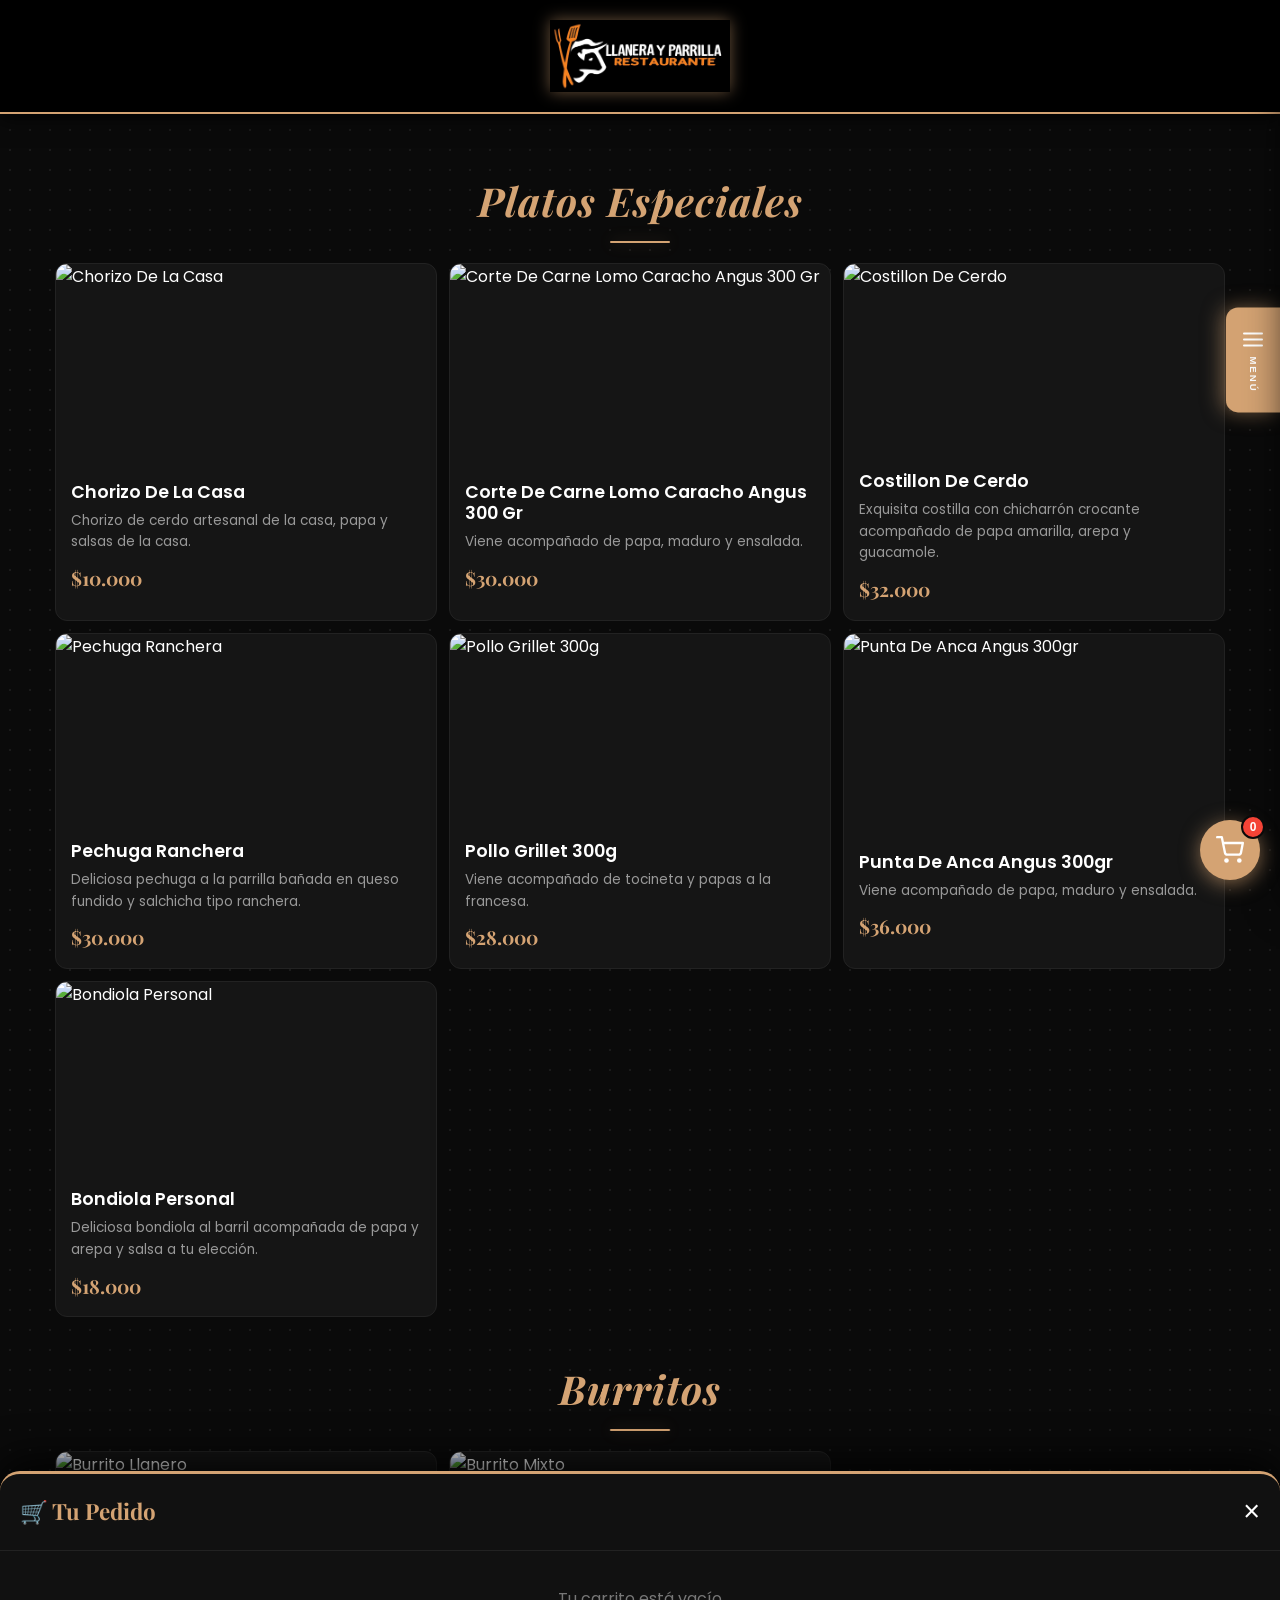
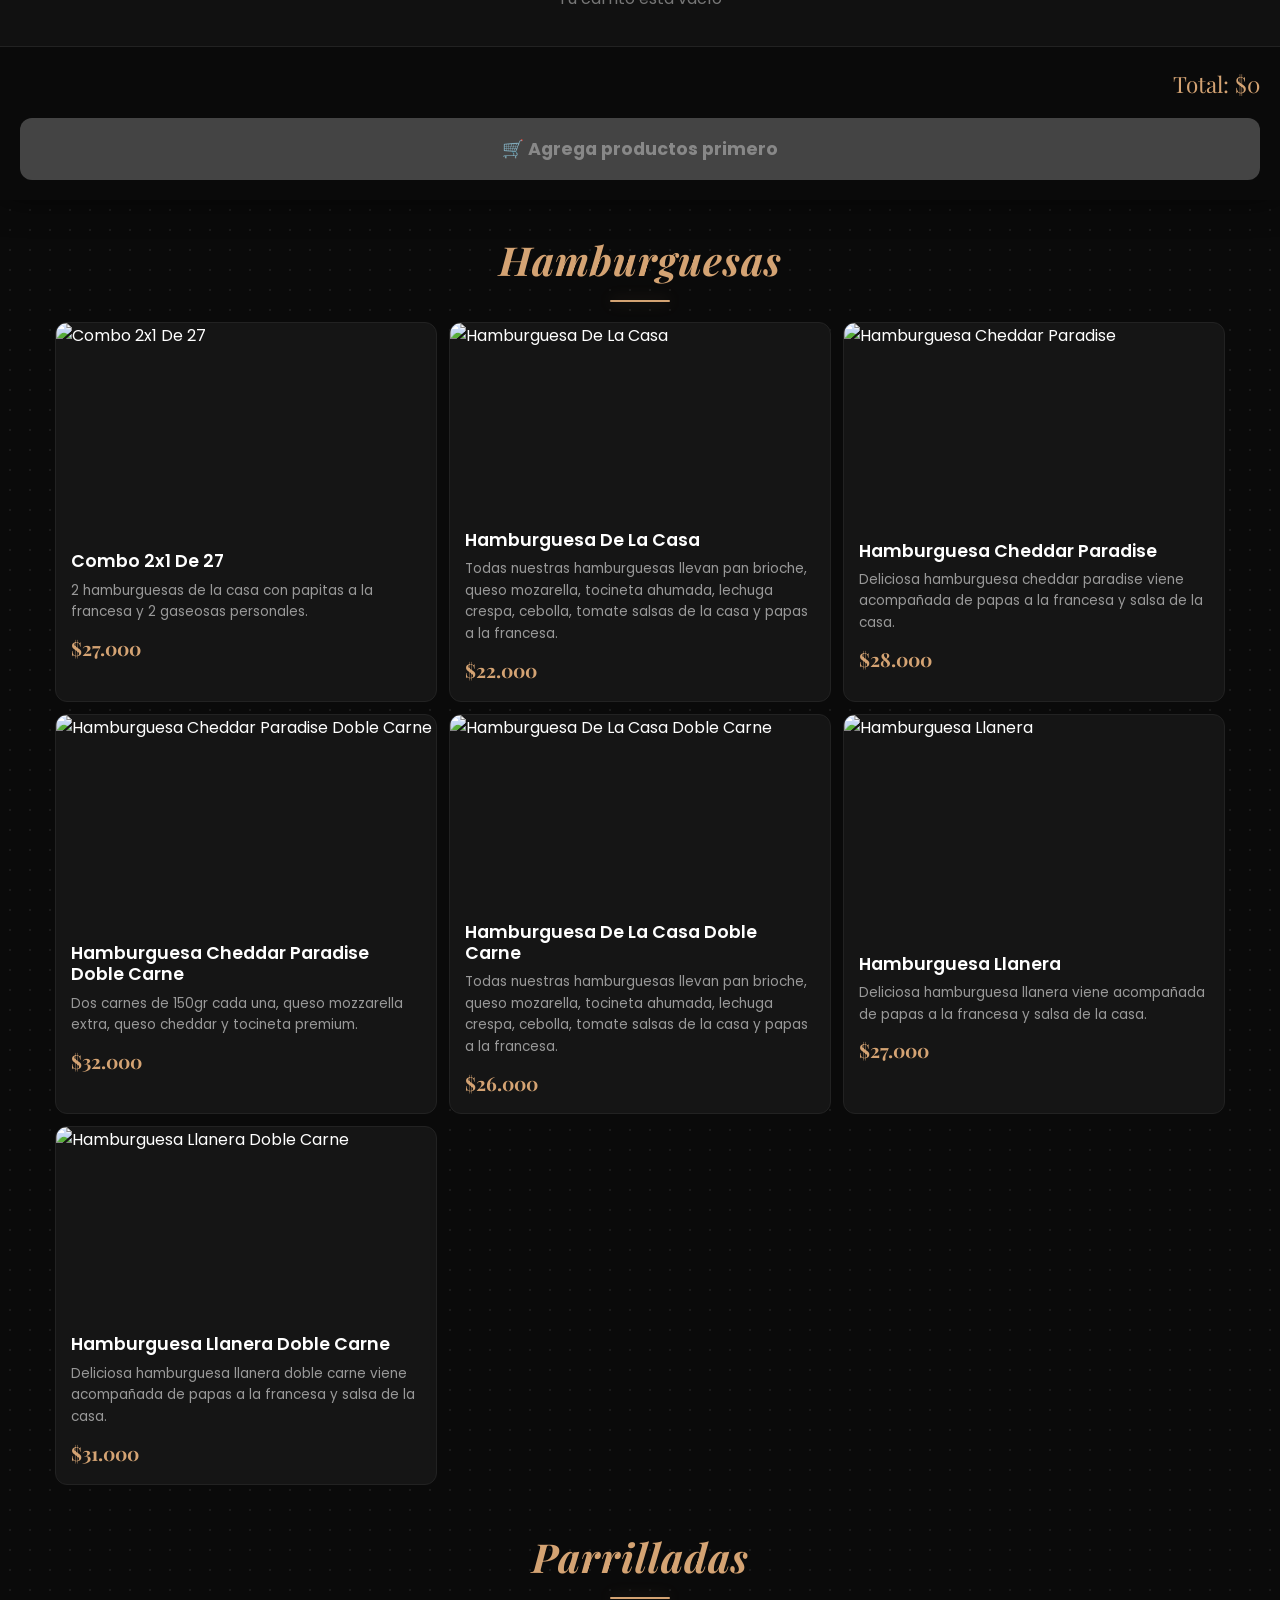
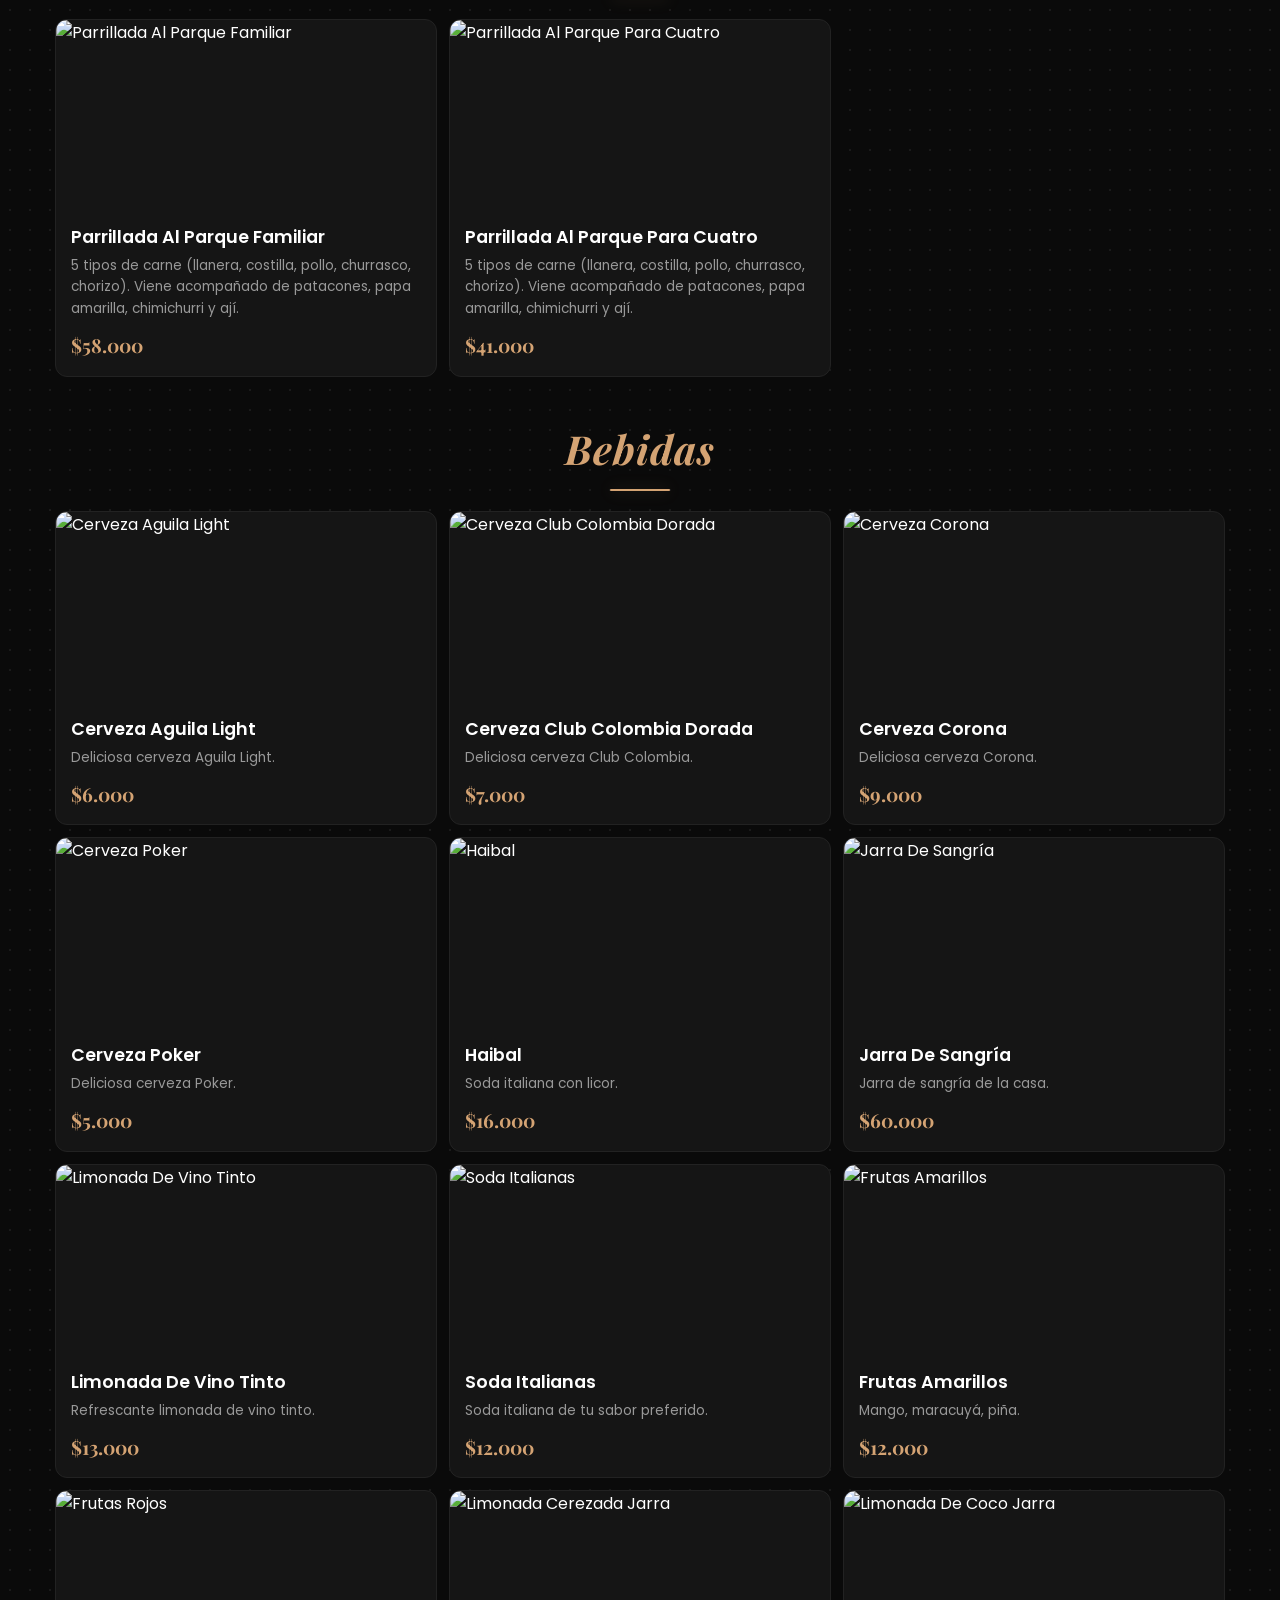
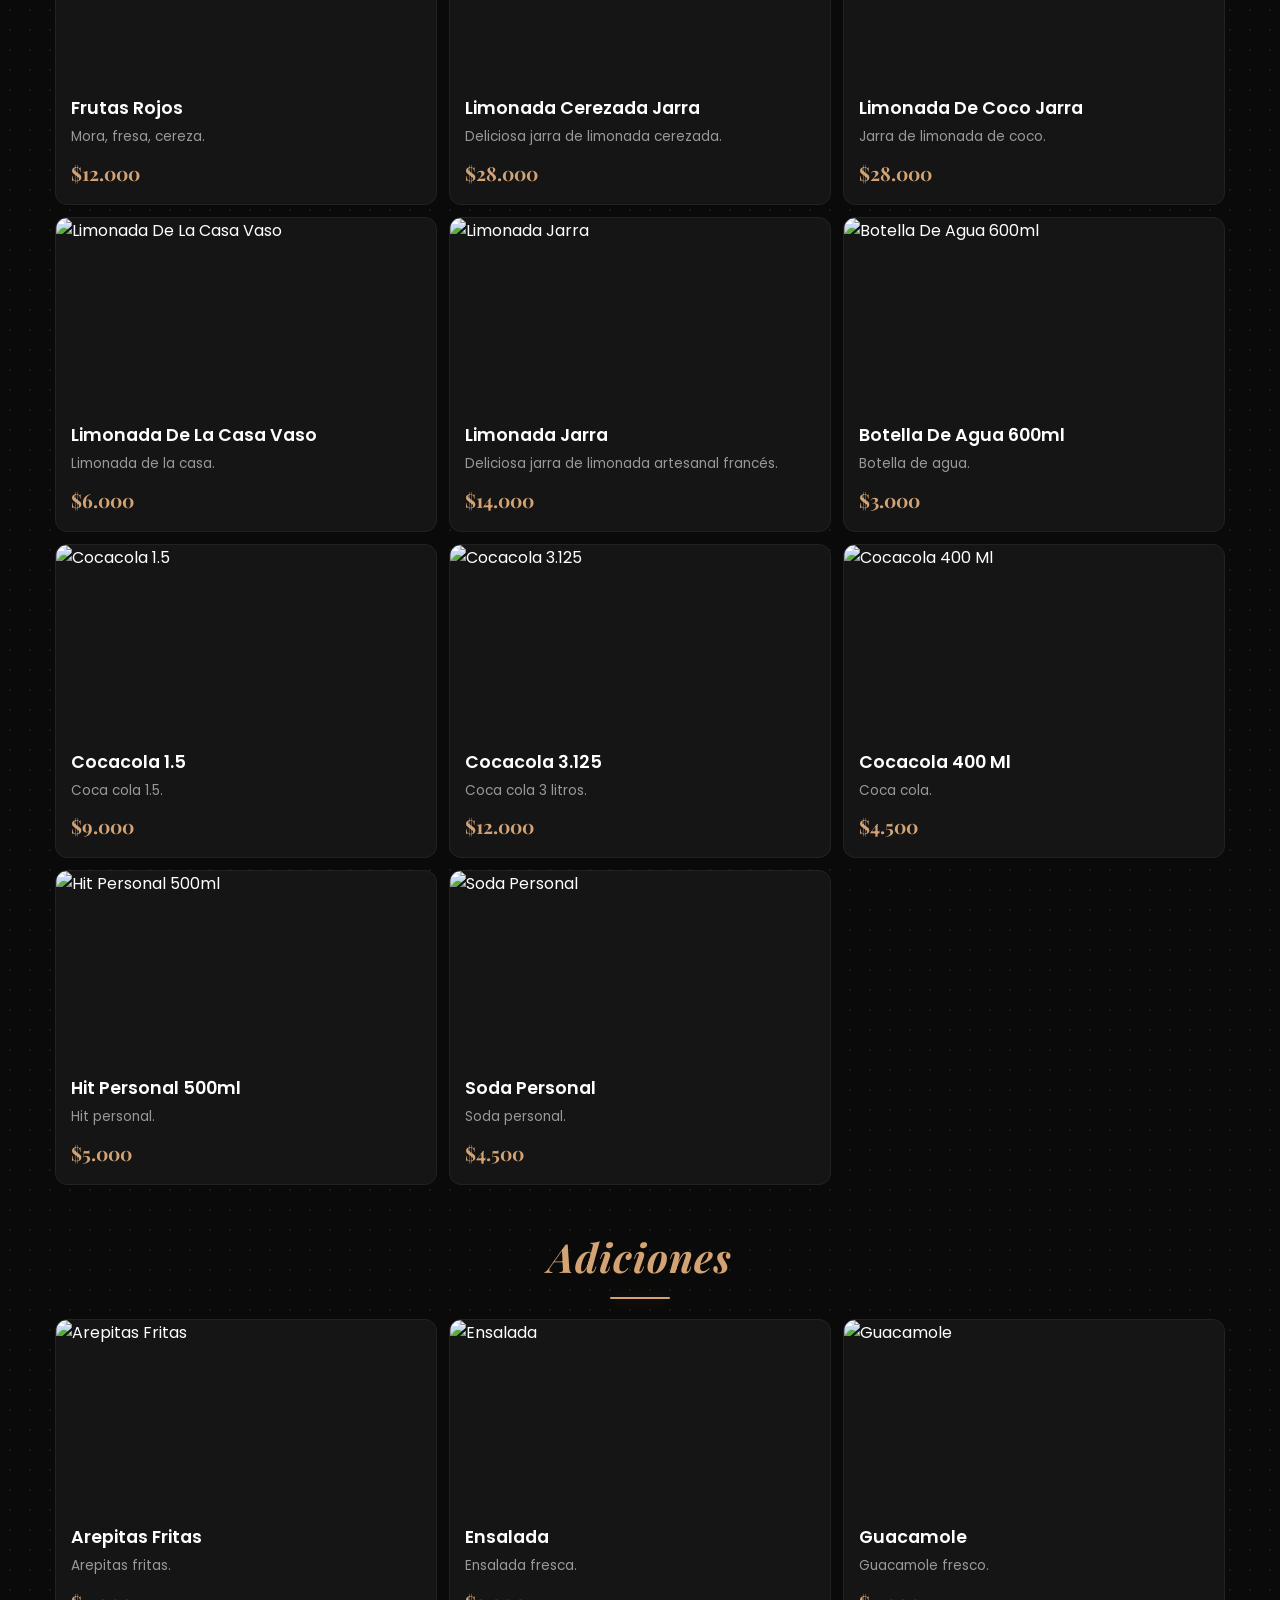
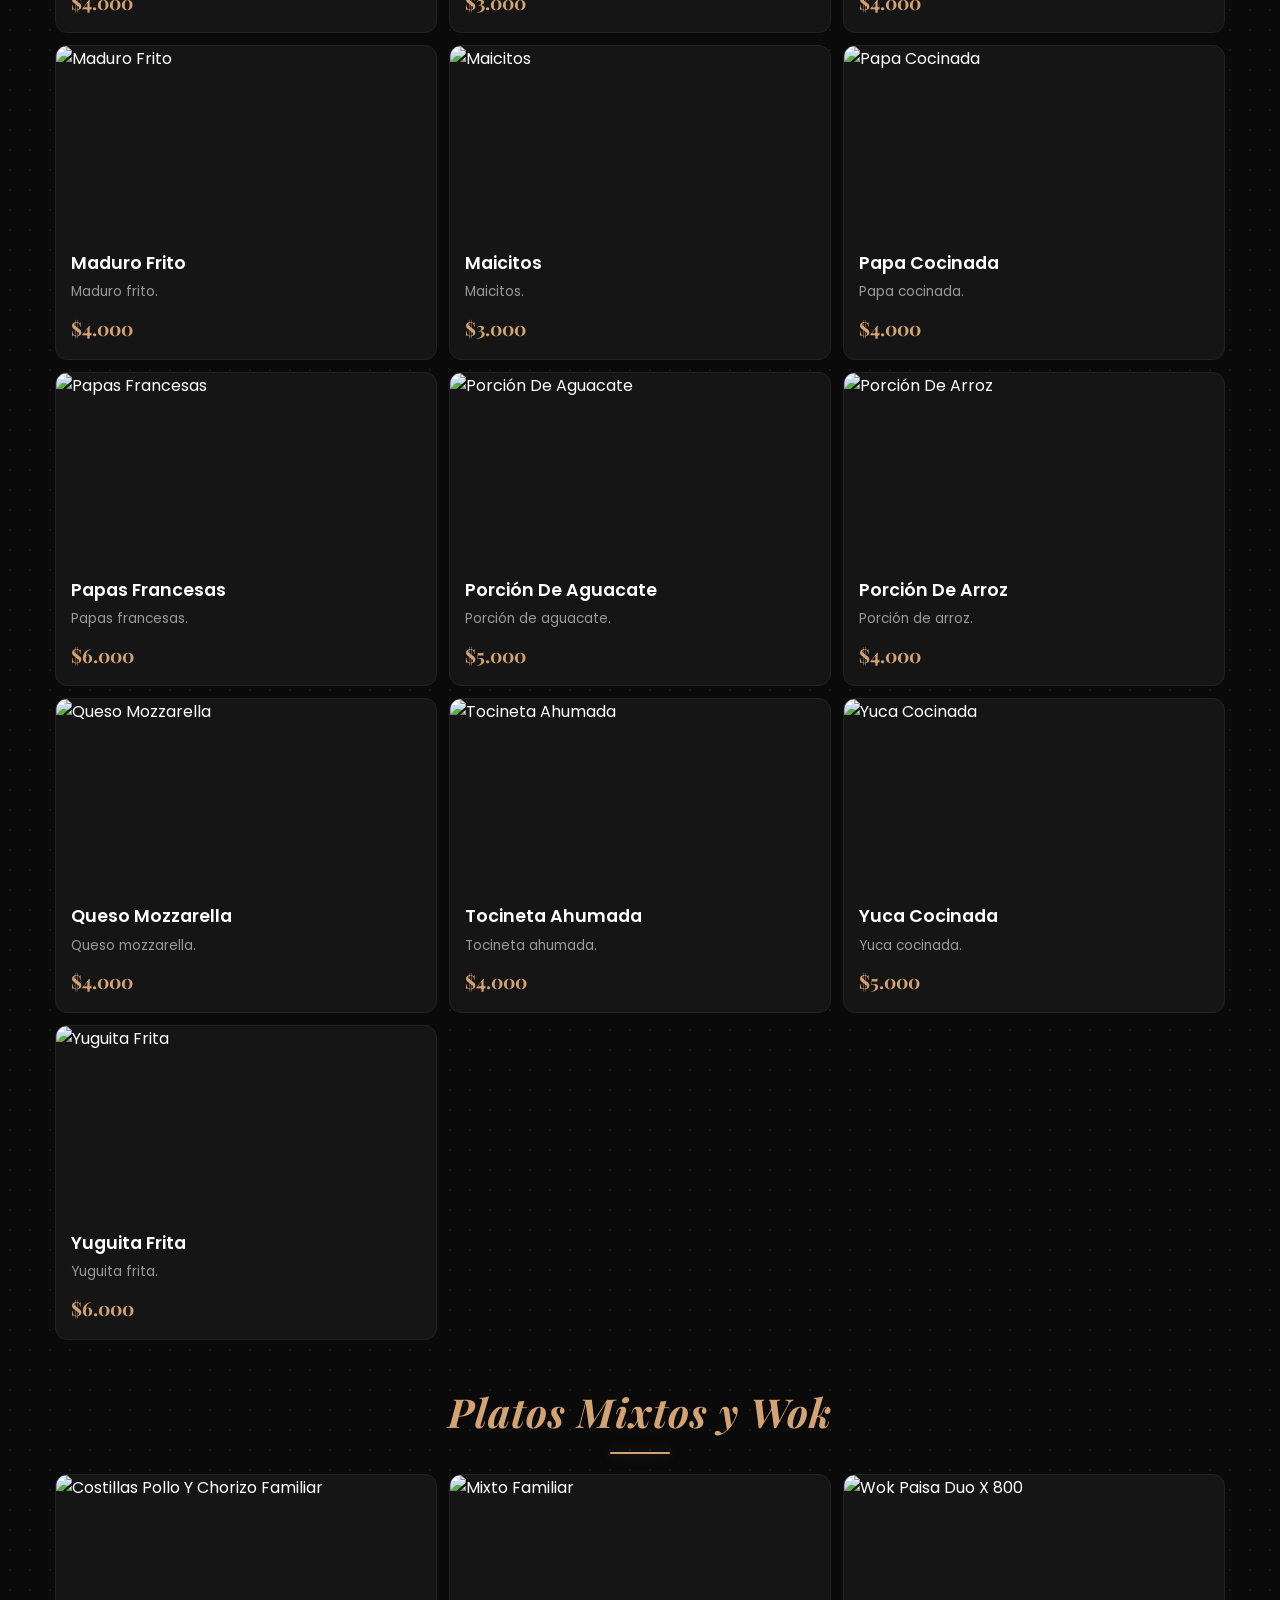
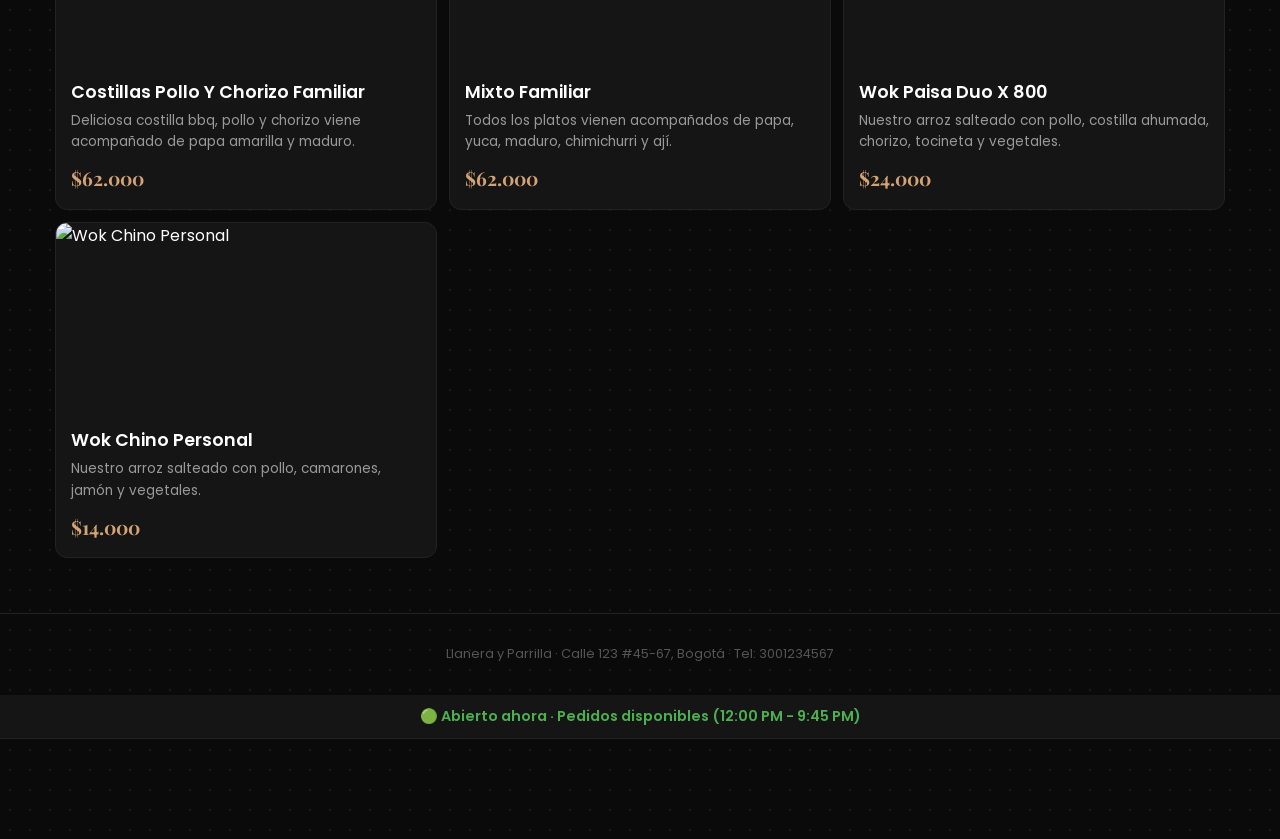
==== index.html @ c6b44749 "carga de elementos para el ensayo de chat" ====
<!DOCTYPE html>
<html lang="es">
<head>
    <meta charset="UTF-8">
    <meta name="viewport" content="width=device-width, initial-scale=1.0">
    <title>Llanera y Parrilla - Carta Digital</title>
    <link href="https://fonts.googleapis.com/css2?family=Playfair+Display:ital,wght@0,600;1,600&family=Poppins:wght@300;400;600;700&display=swap" rel="stylesheet">
    <link rel="stylesheet" href="style.css">
</head>
<body>

    <!-- CABECERA CON LOGO -->
    <header>
        <img src="./logo.webp" alt="Llanera y Parrilla Logo" id="logo">
    </header>

    <!-- BOTÓN FLOTANTE MENÚ LATERAL -->
    <button id="btn-menu-flotante">
        <svg viewBox="0 0 24 24" fill="none" stroke="currentColor" stroke-width="2" stroke-linecap="round" stroke-linejoin="round"><line x1="3" y1="12" x2="21" y2="12"></line><line x1="3" y1="6" x2="21" y2="6"></line><line x1="3" y1="18" x2="21" y2="18"></line></svg>
        <span>MENÚ</span>
    </button>

    <!-- PANEL LATERAL (SIDEBAR) - Se llena dinámicamente -->
    <div id="sidebar-menu">
        <button id="cerrar-menu">&times;</button>
        <h3>Categorías</h3>
        <div id="sidebar-lista"></div>
    </div>

    <!-- OVERLAY -->
    <div id="overlay"></div>

    <!-- CONTENEDOR PRINCIPAL - Se llena dinámicamente con las categorías y productos -->
    <div class="container" id="carta-container">
        <!-- Aquí app.js inyectará todo el menú -->
        <p style="text-align: center; color: #aaa; padding: 50px 0;">Cargando menú...</p>
    </div>

    <!-- FOOTER -->
    <footer style="text-align: center; padding: 30px; color: #555; font-size: 0.8rem; border-top: 1px solid #222; margin-top: 40px;">
        <p id="footer-info"></p>
    </footer>

    <!-- MODAL DE PRODUCTO -->
    <div id="modal-producto">
        <div class="modal-contenido">
            <button class="modal-cerrar" id="cerrar-modal">&times;</button>
            <img src="" alt="Imagen del plato" class="modal-imagen" id="modal-img">
            <div class="modal-info">
                <h2 class="modal-titulo" id="modal-titulo"></h2>
                <p class="modal-descripcion" id="modal-desc"></p>
                <div class="modal-footer">
                    <span class="modal-precio" id="modal-precio"></span>
                    <button class="btn-agregar-modal" id="btn-agregar-modal">+ Agregar al Pedido</button>
                </div>
            </div>
        </div>
    </div>

    <!-- CARRITO FLOTANTE -->
    <button id="btn-carrito-flotante">
        <svg viewBox="0 0 24 24" fill="none" stroke="currentColor" stroke-width="2" stroke-linecap="round" stroke-linejoin="round"><circle cx="9" cy="21" r="1"></circle><circle cx="20" cy="21" r="1"></circle><path d="M1 1h4l2.68 13.39a2 2 0 0 0 2 1.61h9.72a2 2 0 0 0 2-1.61L23 6H6"></path></svg>
        <span id="contador-carrito">0</span>
    </button>

    <!-- PANEL DEL CARRITO -->
    <div id="panel-carrito">
        <div class="carrito-header">
            <h3>🛒 Tu Pedido</h3>
            <button id="cerrar-carrito">&times;</button>
        </div>
        <div id="carrito-items">
            <p style="text-align: center; color: #777; padding: 20px;">Tu carrito está vacío</p>
        </div>
        <div class="carrito-footer">
            <div class="carrito-total">Total: <span id="carrito-total">$0</span></div>
            <button id="btn-comprar-whatsapp">📲 Comprar por WhatsApp</button>
        </div>
    </div>

    <!-- INDICADOR DE HORARIO -->
    <div id="indicador-horario"></div>

    <script src="app.js"></script>
</body>
</html>
---- style.css ----
/* --- VARIABLES DE ESTILO STEAKHOUSE --- */
:root {
    --color-fondo: #0a0a0a;
    --color-tarjeta: #151515;
    --color-primario: #d4a373;
    --color-primario-hover: #c08c5a;
    --color-texto-blanco: #ffffff;
    --color-texto-gris: #aaaaaa;
    --color-borde: #2a2a2a;
    --sombra-dorada: 0 0 15px rgba(212, 163, 115, 0.3);
}

* { box-sizing: border-box; margin: 0; padding: 0; -webkit-tap-highlight-color: transparent; }

body {
    font-family: 'Poppins', sans-serif;
    background-color: var(--color-fondo);
    color: var(--color-texto-blanco);
    line-height: 1.6;
    overflow-x: hidden;
    background-image: radial-gradient(#1a1a1a 1px, transparent 1px);
    background-size: 20px 20px;
    padding-bottom: 100px; /* Espacio para el carrito flotante */
}

/* --- CABECERA --- */
header {
    text-align: center; padding: 20px 15px;
    background-color: #000;
    border-bottom: 2px solid var(--color-primario);
    position: sticky; top: 0; z-index: 1000;
    box-shadow: 0 4px 20px rgba(0,0,0,0.8);
}
header img {
    max-width: 160px; height: auto; display: block; margin: 0 auto;
    filter: drop-shadow(0 0 8px rgba(212, 163, 115, 0.5));
}

/* --- INDICADOR DE HORARIO --- */
#indicador-horario {
    text-align: center; padding: 10px;
    font-size: 0.9rem; font-weight: 600;
    background-color: #151515;
    border-bottom: 1px solid #222;
}
#indicador-horario.abierto { color: #4caf50; }
#indicador-horario.cerrado { color: #f44336; }

/* --- BOTÓN FLOTANTE MENÚ LATERAL --- */
#btn-menu-flotante {
    position: fixed; top: 50%; right: 0; transform: translateY(-50%);
    background: var(--color-primario); color: #fff;
    border: none; padding: 18px 12px;
    border-radius: 12px 0 0 12px; font-size: 1.2rem; cursor: pointer;
    z-index: 999; box-shadow: -4px 0 20px rgba(212, 163, 115, 0.5);
    display: flex; flex-direction: column; align-items: center; gap: 5px;
    transition: transform 0.3s, background 0.3s;
}
#btn-menu-flotante:hover {
    background: var(--color-primario-hover);
    transform: translateY(-50%) scale(1.05);
}
#btn-menu-flotante svg { width: 24px; height: 24px; }
#btn-menu-flotante span { font-size: 0.6rem; font-weight: 700; writing-mode: vertical-rl; text-orientation: mixed; letter-spacing: 2px; }

/* --- PANEL LATERAL --- */
#sidebar-menu {
    position: fixed; top: 0; right: -320px; width: 300px; height: 100vh;
    background-color: #111; z-index: 1001;
    box-shadow: -10px 0 40px rgba(0,0,0,0.9);
    transition: right 0.4s cubic-bezier(0.77, 0, 0.18, 1);
    padding: 40px 25px; display: flex; flex-direction: column;
    border-left: 3px solid var(--color-primario);
    overflow-y: auto;
}
#sidebar-menu.abierto { right: 0; }
#sidebar-menu h3 {
    font-family: 'Playfair Display', serif; font-size: 1.8rem;
    color: var(--color-primario); margin-bottom: 25px;
    border-bottom: 2px solid var(--color-primario);
    padding-bottom: 10px; letter-spacing: 1px;
}
#sidebar-menu a {
    color: var(--color-texto-blanco); text-decoration: none;
    padding: 18px 0; border-bottom: 1px solid #222;
    font-weight: 500; font-size: 1rem;
    transition: color 0.3s, padding-left 0.3s;
    display: flex; align-items: center; gap: 12px;
}
#sidebar-menu a:hover { color: var(--color-primario); padding-left: 10px; }
#cerrar-menu {
    position: absolute; top: 15px; right: 20px;
    background: none; border: none; color: #fff;
    font-size: 2rem; cursor: pointer; transition: color 0.3s;
}
#cerrar-menu:hover { color: var(--color-primario); }

/* --- OVERLAY --- */
#overlay {
    position: fixed; top: 0; left: 0; width: 100%; height: 100%;
    background: rgba(0,0,0,0.85); z-index: 1000;
    opacity: 0; visibility: hidden; transition: all 0.3s;
    backdrop-filter: blur(5px);
}
#overlay.visible { opacity: 1; visibility: visible; }

/* --- CONTENEDOR --- */
.container { max-width: 1200px; margin: 0 auto; padding: 15px; }

/* --- TÍTULOS DE SECCIÓN --- */
.seccion-titulo {
    font-family: 'Playfair Display', serif; font-style: italic;
    font-size: 1.8rem; color: var(--color-primario);
    text-align: center; margin: 40px 0 20px 0;
    position: relative; letter-spacing: 1px;
}
.seccion-titulo::after {
    content: ''; display: block; width: 60px; height: 2px;
    background: var(--color-primario); margin: 8px auto 0;
    border-radius: 2px; box-shadow: var(--sombra-dorada);
}

/* --- GRID DE PLATOS --- */
.grid-platos { display: grid; grid-template-columns: 1fr; gap: 12px; }

/* --- TARJETA DE PLATO --- */
.tarjeta-plato {
    background-color: var(--color-tarjeta);
    border-radius: 12px; overflow: hidden;
    display: flex; flex-direction: row; align-items: center;
    border: 1px solid #222;
    cursor: pointer; transition: all 0.3s ease;
    padding: 10px; gap: 12px; min-height: 80px;
    position: relative;
}
.tarjeta-plato:hover {
    border-color: var(--color-primario);
    box-shadow: 0 0 20px rgba(212, 163, 115, 0.15);
    transform: translateY(-2px);
}
.tarjeta-imagen {
    width: 70px; height: 70px; border-radius: 8px;
    object-fit: cover; flex-shrink: 0;
    border: 1px solid #333;
}
.tarjeta-info { display: flex; flex-direction: column; flex-grow: 1; justify-content: center; }
.tarjeta-titulo {
    font-family: 'Poppins', sans-serif; font-weight: 600;
    font-size: 0.95rem; color: var(--color-texto-blanco);
    margin-bottom: 2px; line-height: 1.2;
}
.tarjeta-descripcion { display: none; }
.tarjeta-precio {
    font-family: 'Playfair Display', serif;
    font-size: 1.2rem; font-weight: 700;
    color: var(--color-primario);
}

/* --- MODAL DE PRODUCTO --- */
#modal-producto {
    position: fixed; top: 0; left: 0; width: 100%; height: 100%;
    background: rgba(0,0,0,0.95); z-index: 1002;
    display: flex; align-items: center; justify-content: center;
    opacity: 0; visibility: hidden; transition: all 0.3s;
    padding: 15px; backdrop-filter: blur(8px);
}
#modal-producto.abierto { opacity: 1; visibility: visible; }
.modal-contenido {
    background-color: var(--color-tarjeta); width: 100%; max-width: 500px;
    border-radius: 16px; overflow: hidden;
    box-shadow: 0 0 50px rgba(212, 163, 115, 0.2);
    border: 1px solid var(--color-primario);
    position: relative; transform: scale(0.9);
    transition: transform 0.3s ease; max-height: 90vh;
    display: flex; flex-direction: column;
}
#modal-producto.abierto .modal-contenido { transform: scale(1); }
.modal-cerrar {
    position: absolute; top: 10px; right: 15px;
    background: rgba(0,0,0,0.6); color: #fff; border: none;
    width: 40px; height: 40px; border-radius: 50%;
    font-size: 1.5rem; cursor: pointer; z-index: 10;
    display: flex; align-items: center; justify-content: center;
    transition: background 0.3s;
}
.modal-cerrar:hover { background: var(--color-primario); }
.modal-imagen { width: 100%; height: 260px; object-fit: cover; }
.modal-info { padding: 25px; overflow-y: auto; }
.modal-titulo {
    font-family: 'Playfair Display', serif; font-size: 1.6rem;
    color: var(--color-primario); margin-bottom: 10px;
    line-height: 1.2;
}
.modal-descripcion {
    font-size: 0.95rem; color: var(--color-texto-gris);
    margin-bottom: 25px; line-height: 1.6;
}
.modal-footer {
    display: flex; justify-content: space-between; align-items: center;
    border-top: 1px solid #333; padding-top: 20px;
}
.modal-precio {
    font-family: 'Playfair Display', serif;
    font-size: 1.8rem; font-weight: 700; color: var(--color-primario);
}
.btn-agregar-modal {
    background: var(--color-primario); color: #fff; border: none;
    padding: 14px 25px; border-radius: 30px; font-size: 0.9rem;
    font-weight: 700; cursor: pointer;
    box-shadow: 0 4px 15px rgba(212, 163, 115, 0.4);
    transition: transform 0.2s, box-shadow 0.2s;
    font-family: 'Poppins', sans-serif;
    text-transform: uppercase; letter-spacing: 1px;
}
.btn-agregar-modal:hover { transform: scale(1.05); box-shadow: 0 6px 20px rgba(212, 163, 115, 0.6); }

/* --- BOTÓN CARRITO FLOTANTE --- */
#btn-carrito-flotante {
    position: fixed; bottom: 20px; right: 20px;
    background: var(--color-primario); color: #fff;
    border: none; width: 60px; height: 60px;
    border-radius: 50%; font-size: 1.5rem; cursor: pointer;
    z-index: 1003; box-shadow: 0 4px 20px rgba(212, 163, 115, 0.6);
    display: flex; align-items: center; justify-content: center;
    transition: transform 0.3s;
}
#btn-carrito-flotante:hover { transform: scale(1.1); }
#btn-carrito-flotante svg { width: 28px; height: 28px; }
#contador-carrito {
    position: absolute; top: -5px; right: -5px;
    background: #f44336; color: #fff;
    border-radius: 50%; width: 24px; height: 24px;
    font-size: 0.75rem; font-weight: 700;
    display: flex; align-items: center; justify-content: center;
    border: 2px solid var(--color-fondo);
}

/* --- PANEL DEL CARRITO --- */
#panel-carrito {
    position: fixed; bottom: -100%; left: 0; width: 100%;
    max-height: 80vh; background-color: #111;
    border-top: 3px solid var(--color-primario);
    border-radius: 20px 20px 0 0;
    z-index: 1004; display: flex; flex-direction: column;
    transition: bottom 0.4s cubic-bezier(0.77, 0, 0.18, 1);
    box-shadow: 0 -10px 40px rgba(0,0,0,0.9);
}
#panel-carrito.abierto { bottom: 0; }
.carrito-header {
    display: flex; justify-content: space-between; align-items: center;
    padding: 20px; border-bottom: 1px solid #222;
}
.carrito-header h3 {
    font-family: 'Playfair Display', serif;
    color: var(--color-primario); font-size: 1.4rem;
}
#cerrar-carrito {
    background: none; border: none; color: #fff;
    font-size: 1.8rem; cursor: pointer;
}
#carrito-items {
    flex-grow: 1; overflow-y: auto;
    padding: 15px 20px; max-height: 50vh;
}
.carrito-item {
    display: flex; justify-content: space-between; align-items: center;
    padding: 12px 0; border-bottom: 1px solid #222;
}
.carrito-item-info { flex-grow: 1; }
.carrito-item-nombre {
    font-weight: 600; font-size: 0.9rem;
    color: var(--color-texto-blanco);
}
.carrito-item-precio {
    font-size: 0.8rem; color: var(--color-primario);
}
.carrito-item-controles {
    display: flex; align-items: center; gap: 8px;
}
.btn-cantidad {
    background: var(--color-primario); color: #fff;
    border: none; width: 28px; height: 28px;
    border-radius: 50%; cursor: pointer;
    font-weight: 700; font-size: 1rem;
    display: flex; align-items: center; justify-content: center;
}
.btn-cantidad:hover { background: var(--color-primario-hover); }
.btn-eliminar-item {
    background: #f44336; color: #fff; border: none;
    width: 28px; height: 28px; border-radius: 50%;
    cursor: pointer; font-size: 0.9rem;
    display: flex; align-items: center; justify-content: center;
}
.carrito-footer {
    padding: 20px; border-top: 1px solid #222;
    background-color: #0a0a0a;
}
.carrito-total {
    font-family: 'Playfair Display', serif;
    font-size: 1.4rem; color: var(--color-primario);
    text-align: right; margin-bottom: 15px;
}
#btn-comprar-whatsapp {
    width: 100%; background: #25D366; color: #fff;
    border: none; padding: 18px; border-radius: 12px;
    font-size: 1.1rem; font-weight: 700; cursor: pointer;
    font-family: 'Poppins', sans-serif;
    transition: background 0.3s, transform 0.2s;
}
#btn-comprar-whatsapp:hover { background: #1ebe5b; transform: scale(1.02); }
#btn-comprar-whatsapp:disabled {
    background: #444; color: #888; cursor: not-allowed;
    transform: none;
}

/* --- MEDIA QUERIES --- */
@media (min-width: 600px) {
    .grid-platos { grid-template-columns: repeat(2, 1fr); }
    .tarjeta-plato { flex-direction: column; align-items: stretch; padding: 0; }
    .tarjeta-imagen { width: 100%; height: 180px; border-radius: 0; border: none; }
    .tarjeta-info { padding: 15px; }
    .tarjeta-descripcion { display: block; font-size: 0.85rem; color: #999; margin: 5px 0 10px; }
    .tarjeta-titulo { font-size: 1.1rem; }
    header img { max-width: 180px; }
    #btn-menu-flotante { top: 40%; padding: 20px 15px; }
    .seccion-titulo { font-size: 2.5rem; }
}

@media (min-width: 992px) {
    .grid-platos { grid-template-columns: repeat(3, 1fr); }
    .modal-contenido { max-width: 600px; }
    .modal-imagen { height: 320px; }
}
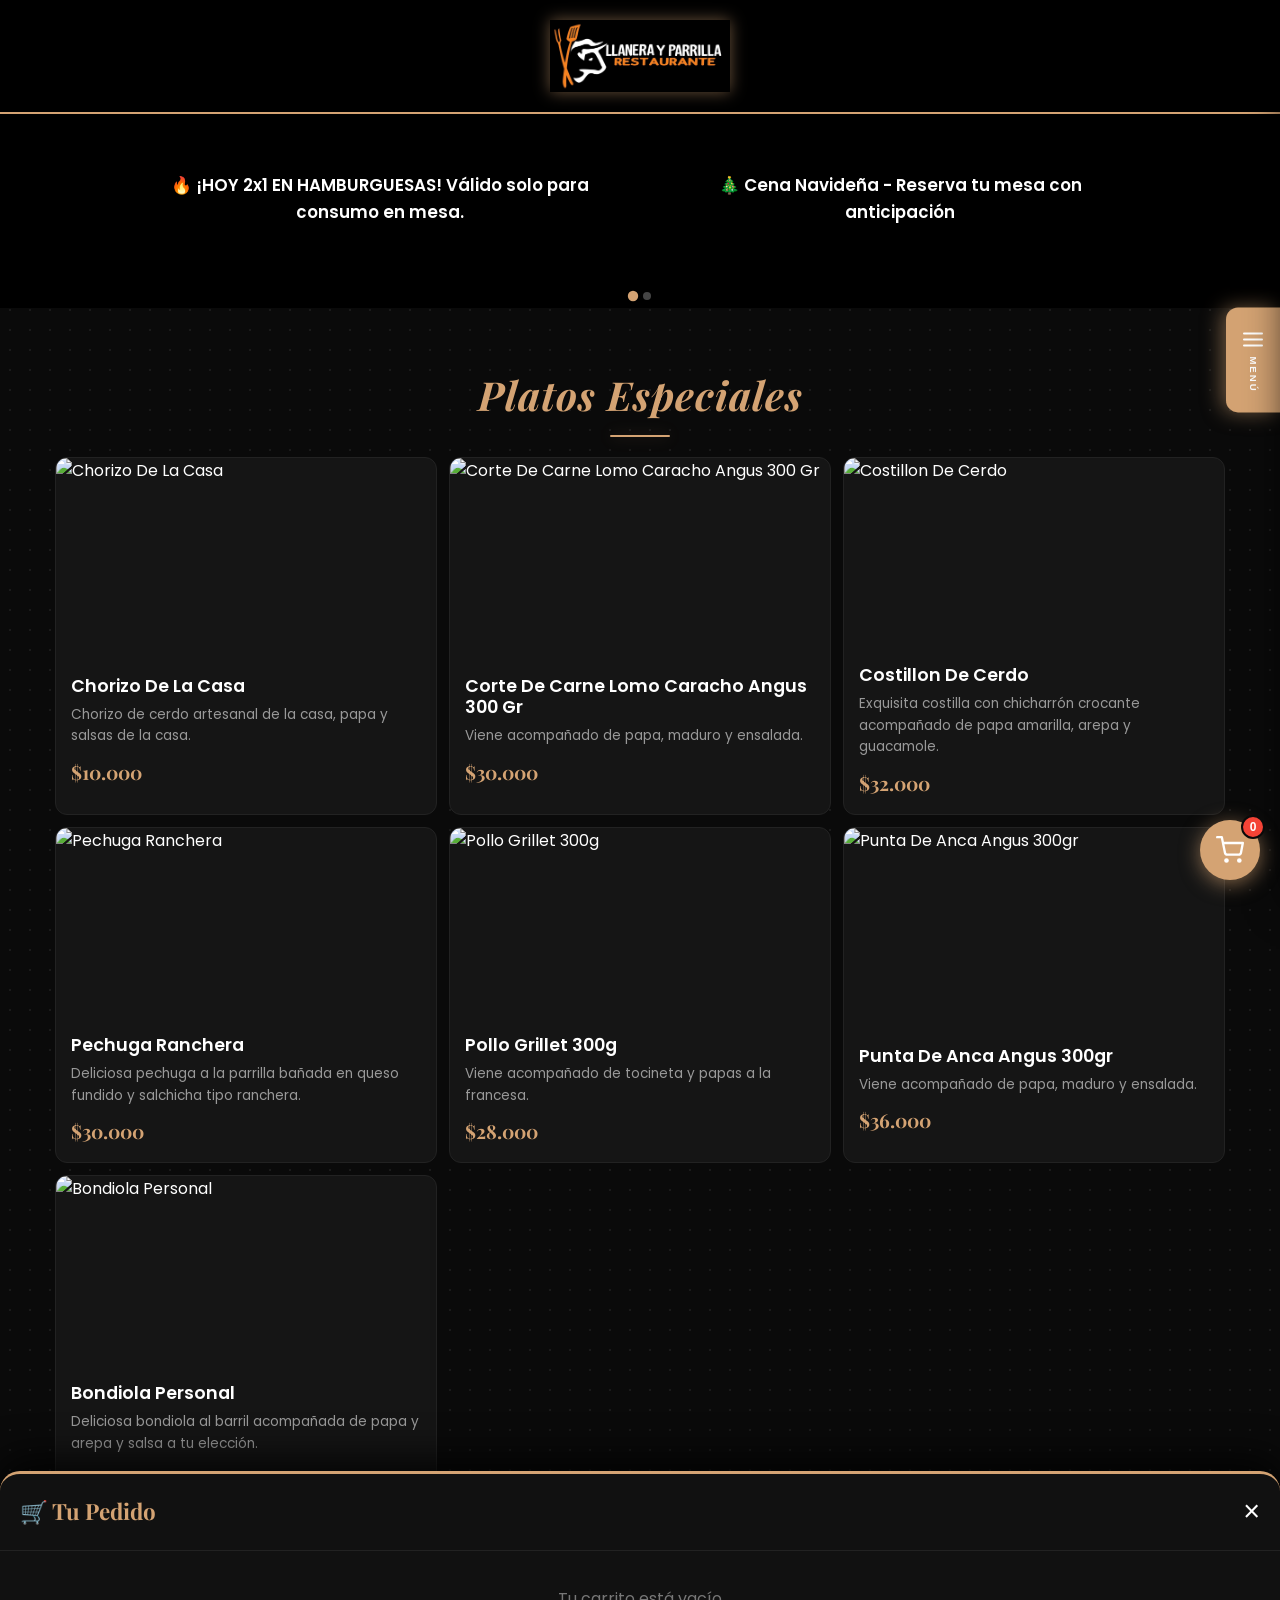
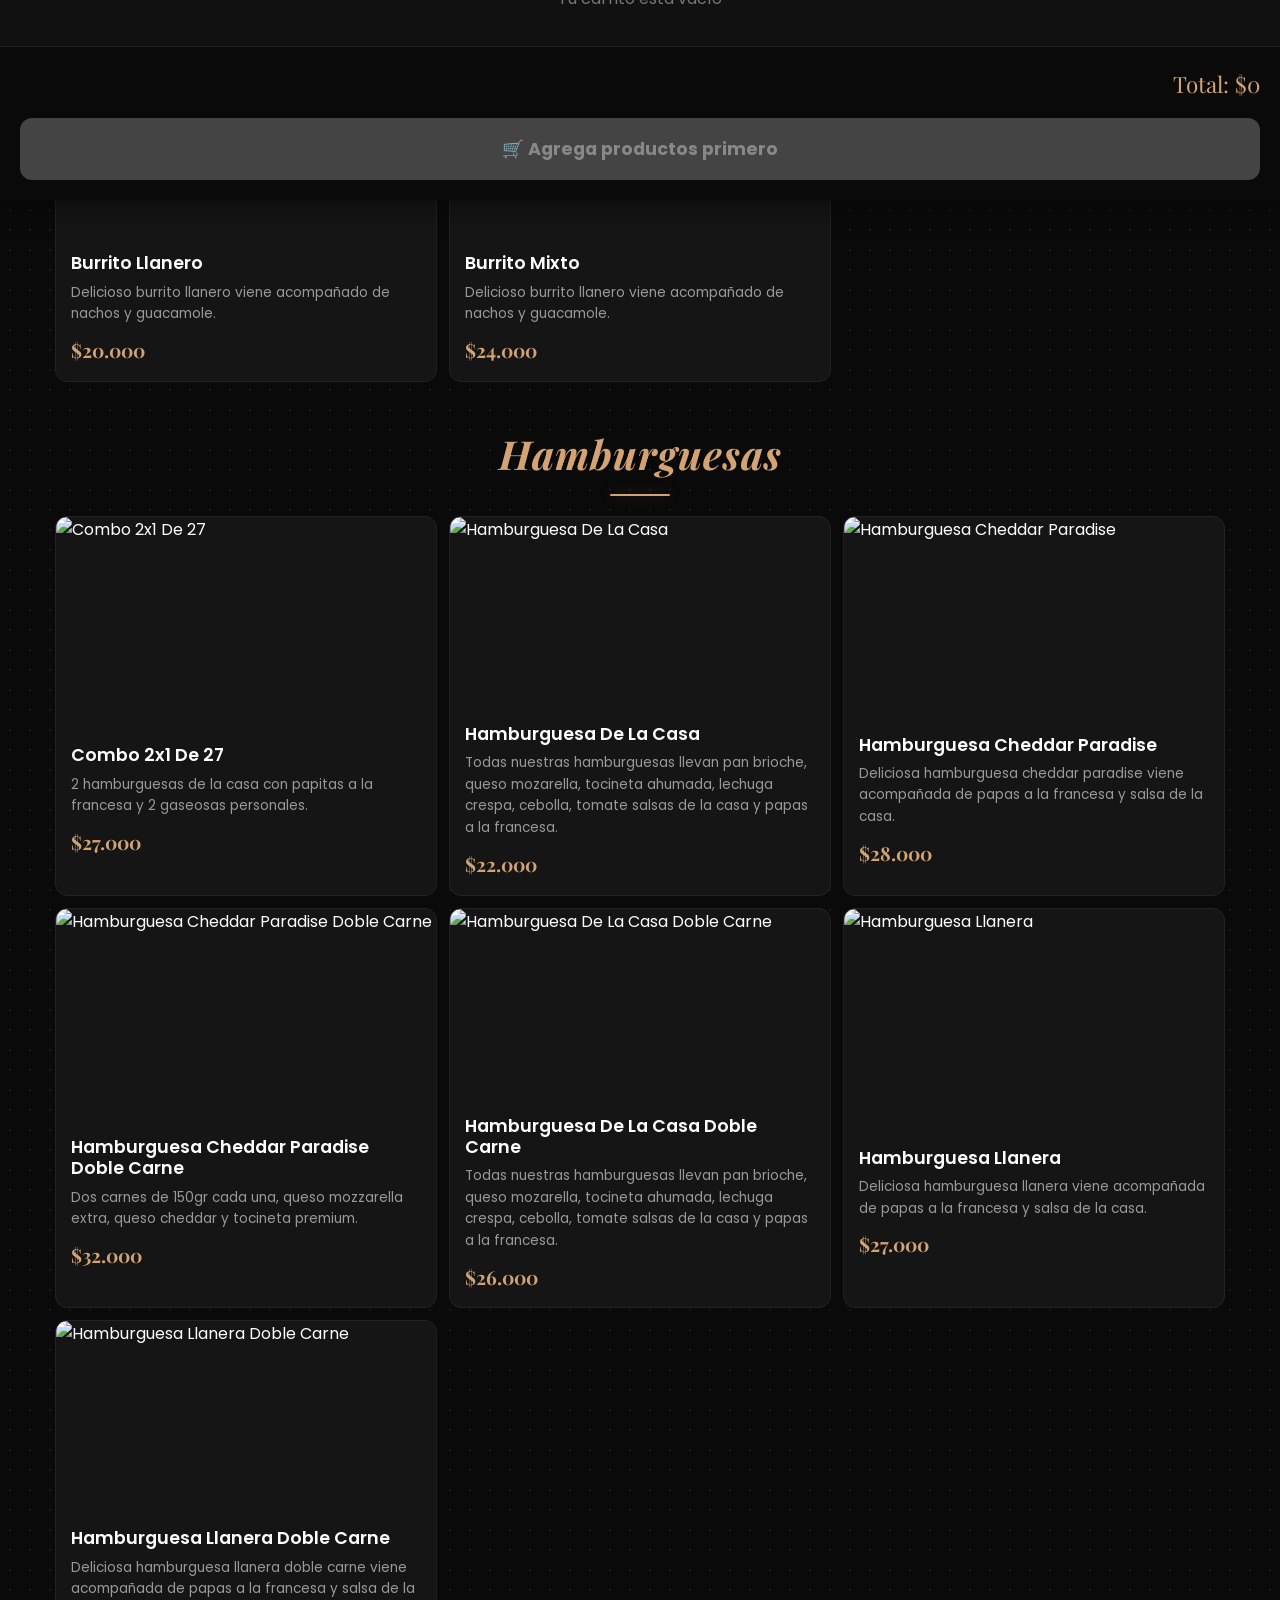
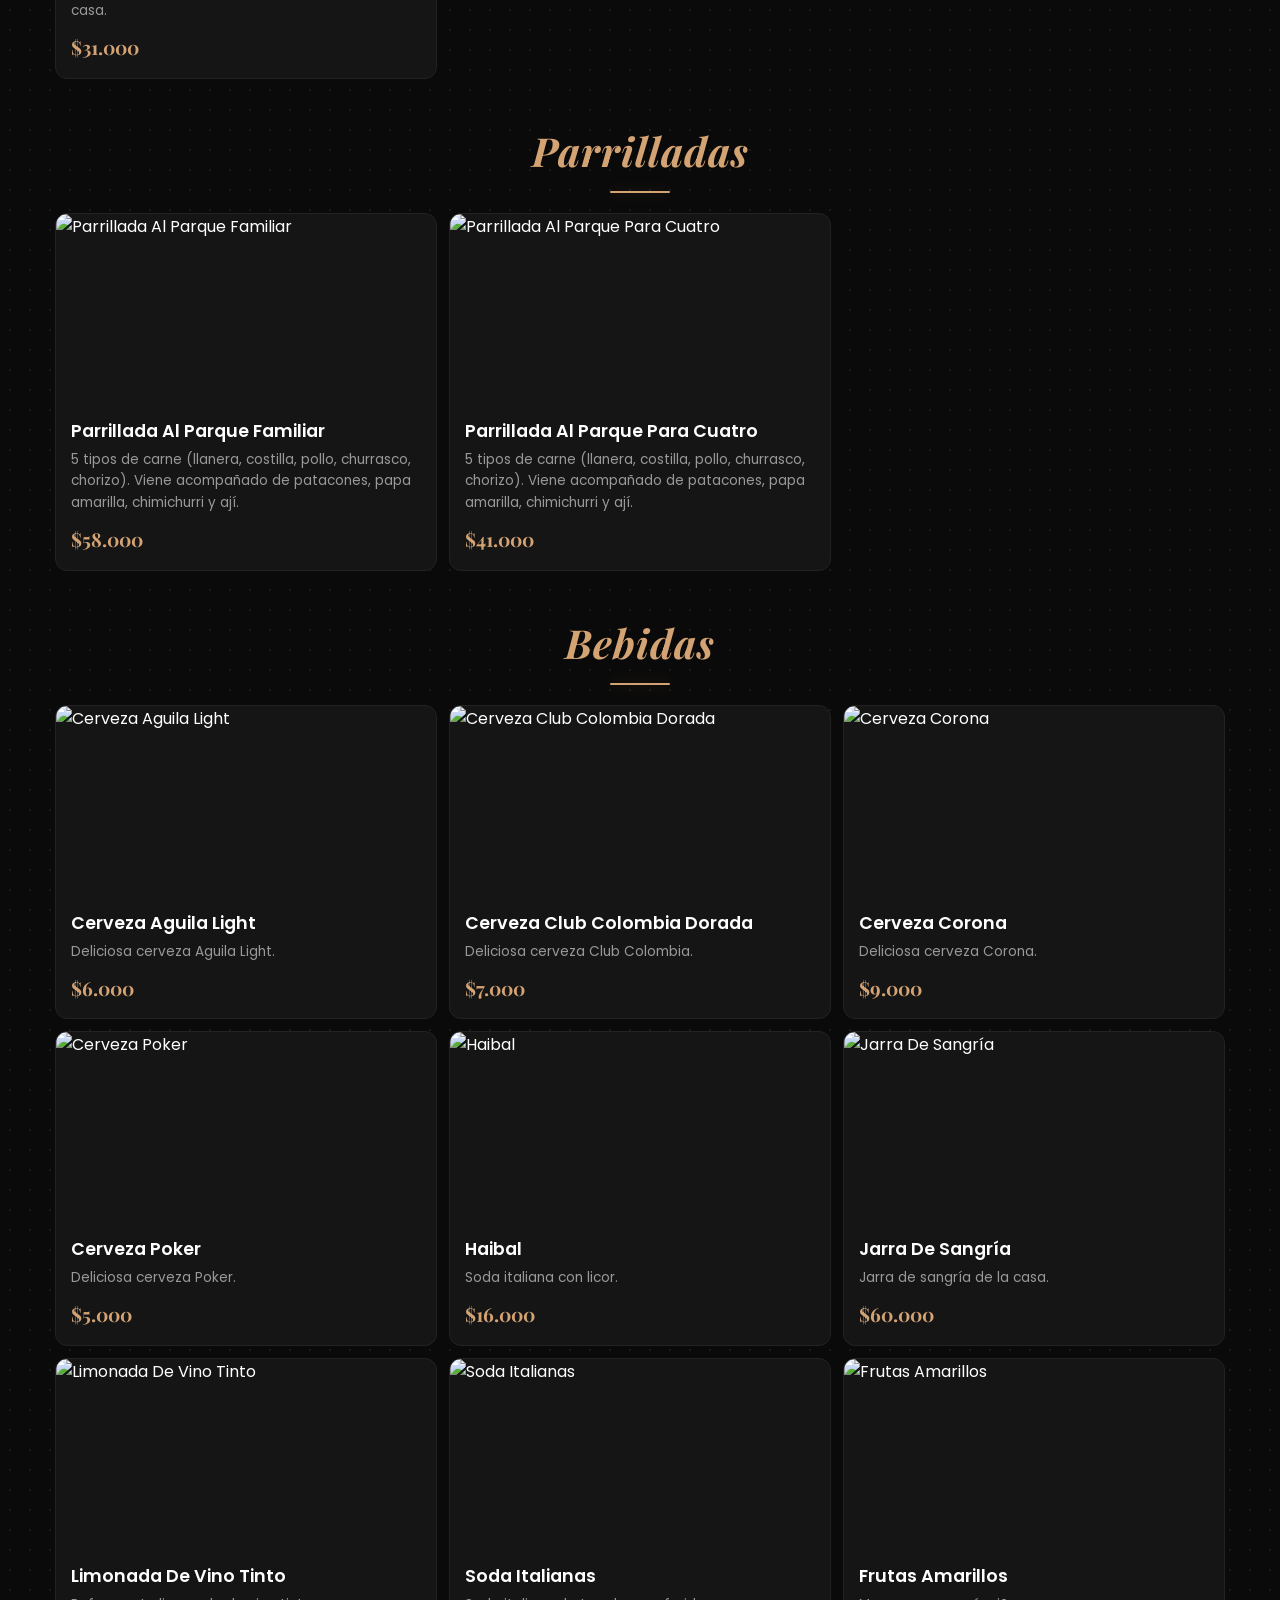
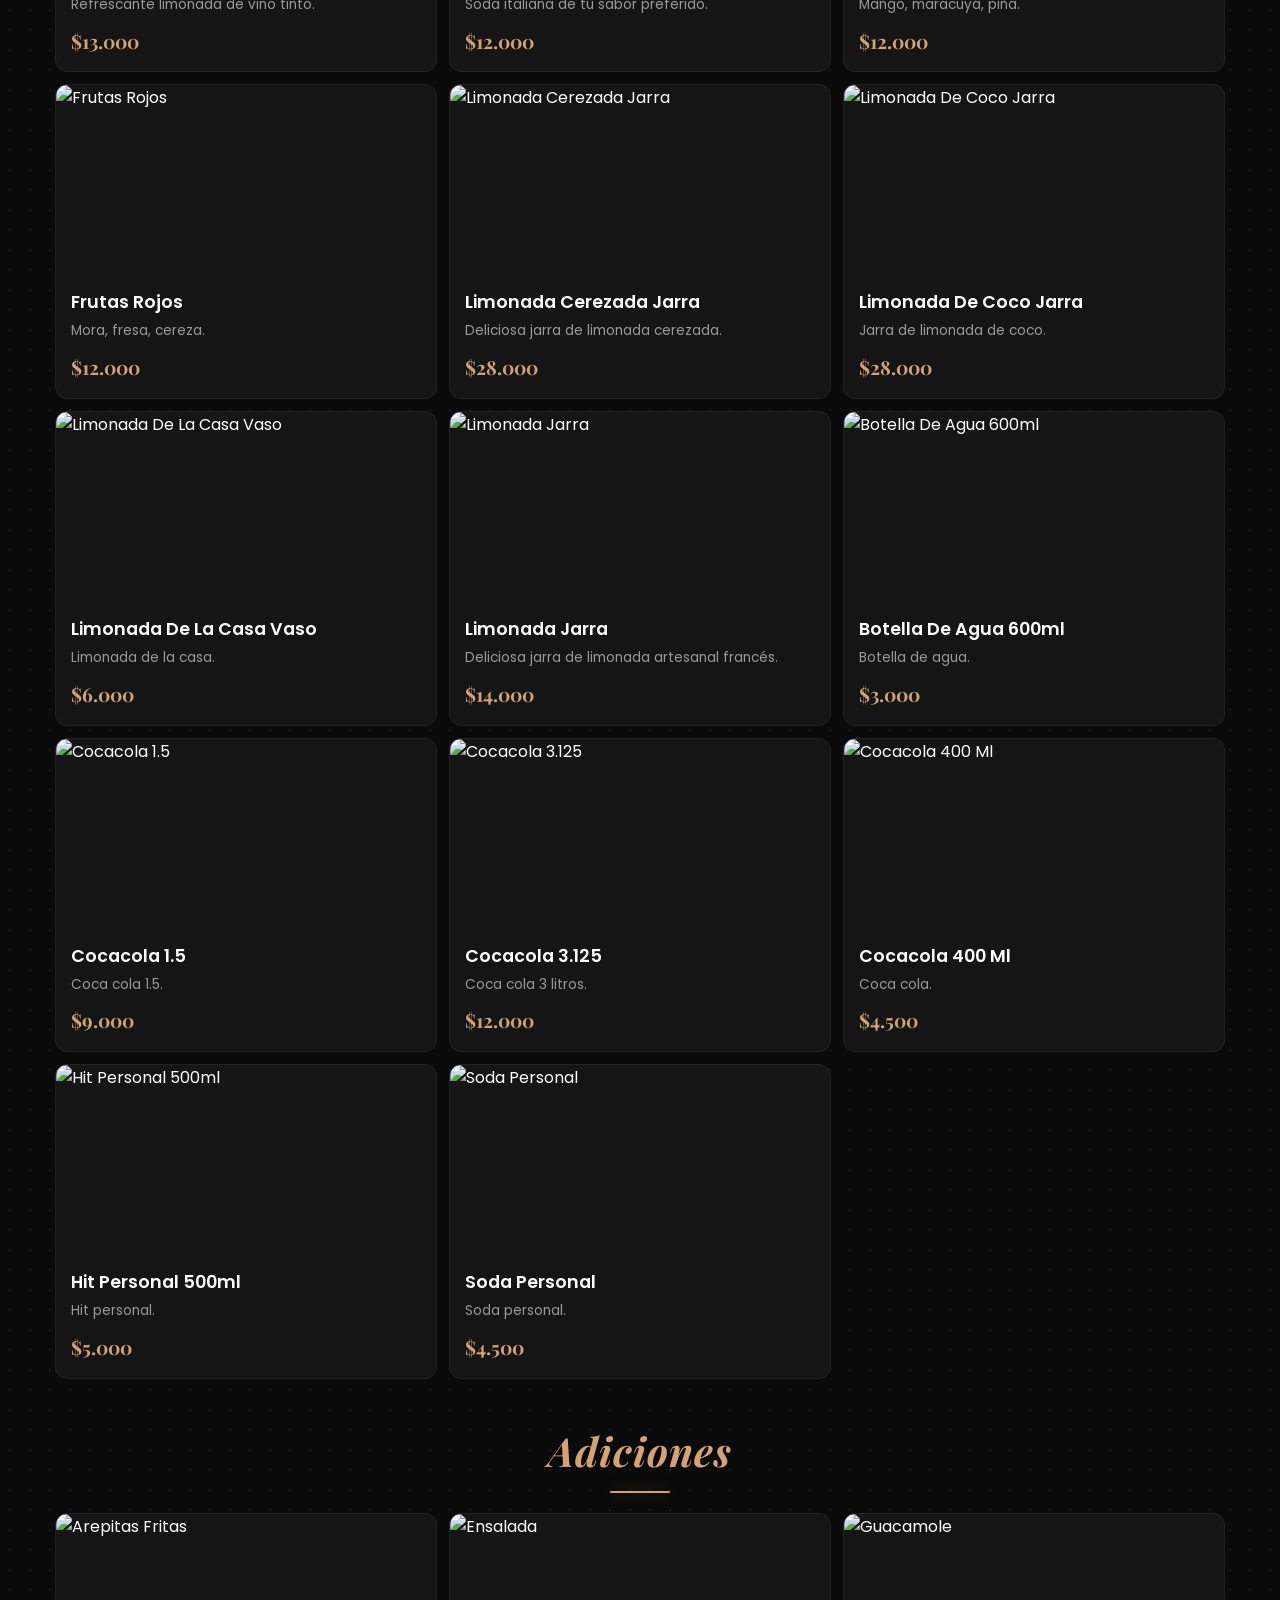
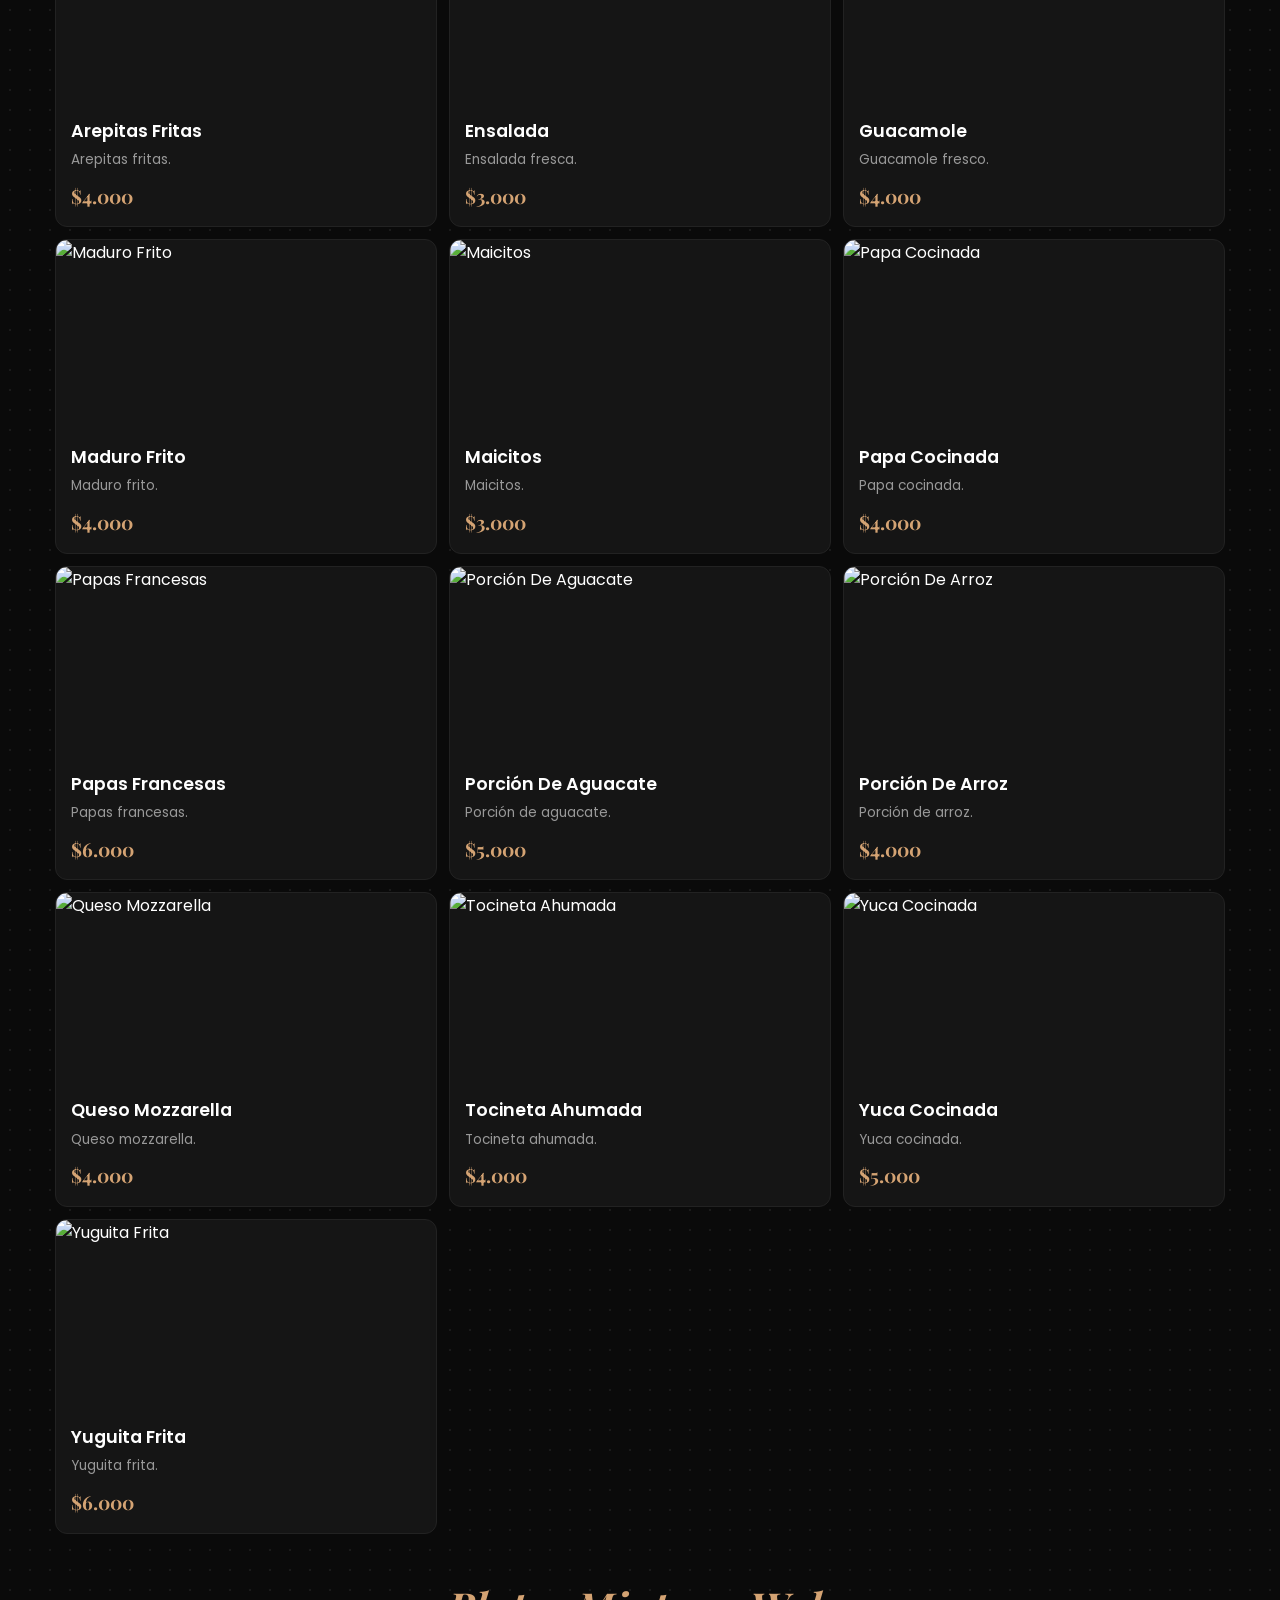
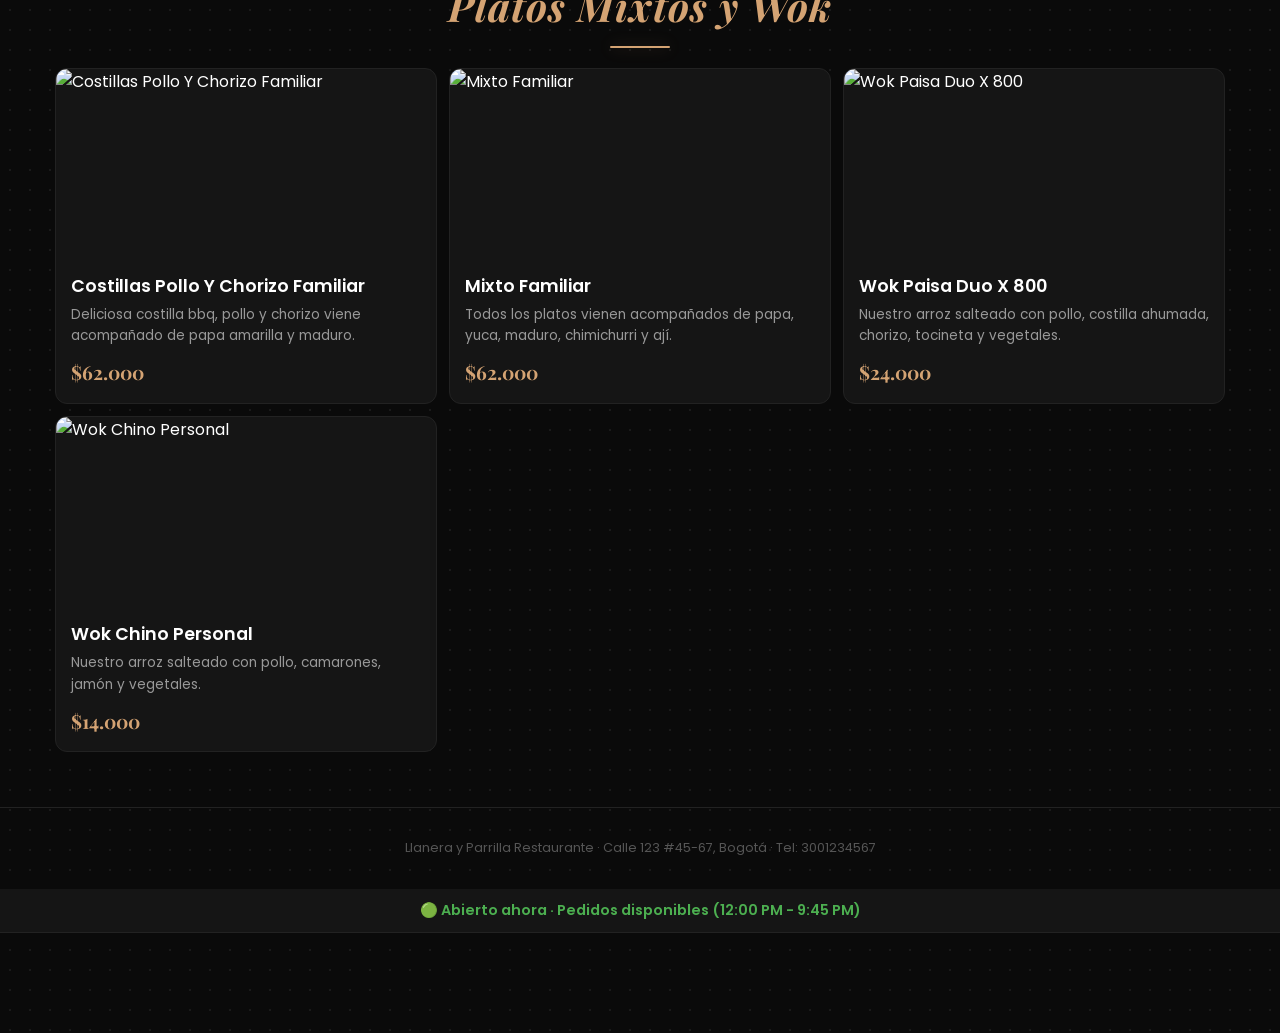
==== commit e3580f83: "implementacion de banner publicitario" ====
--- a/index.html
+++ b/index.html
@@ -6,6 +6,7 @@
     <title>Llanera y Parrilla - Carta Digital</title>
     <link href="https://fonts.googleapis.com/css2?family=Playfair+Display:ital,wght@0,600;1,600&family=Poppins:wght@300;400;600;700&display=swap" rel="stylesheet">
     <link rel="stylesheet" href="style.css">
+    <link rel="icon" href="./logo.webp" type="image/webp">
 </head>
 <body>
 
@@ -13,6 +14,9 @@
     <header>
         <img src="./logo.webp" alt="Llanera y Parrilla Logo" id="logo">
     </header>
+
+    <!-- CARRUSEL DE BANNERS PUBLICITARIOS (Se llena dinámicamente) -->
+    <div id="banners-container"></div>
 
     <!-- BOTÓN FLOTANTE MENÚ LATERAL -->
     <button id="btn-menu-flotante">
--- a/style.css
+++ b/style.css
@@ -311,6 +311,100 @@
 #btn-comprar-whatsapp:disabled {
     background: #444; color: #888; cursor: not-allowed;
     transform: none;
+}
+/* --- CARRUSEL DE BANNERS PUBLICITARIOS --- */
+#banners-container {
+    display: flex;
+    overflow-x: auto;
+    scroll-snap-type: x mandatory;
+    -webkit-overflow-scrolling: touch;
+    scrollbar-width: none;
+    background-color: #000;
+    padding: 10px 0;
+    gap: 10px;
+}
+#banners-container::-webkit-scrollbar { display: none; }
+
+.banner {
+    flex: 0 0 100%;
+    scroll-snap-align: center;
+    display: flex;
+    align-items: center;
+    justify-content: center;
+    text-align: center;
+    padding: 15px 20px;
+    border-radius: 12px;
+    margin: 0 5px;
+    font-size: 0.95rem;
+    font-weight: 600;
+    min-height: 60px;
+    transition: transform 0.3s;
+    overflow: hidden;
+    position: relative;
+}
+
+.banner-con-imagen {
+    min-height: 150px;
+    padding: 0;
+    background-size: cover;
+    background-position: center;
+    background-repeat: no-repeat;
+}
+
+.banner-con-imagen .banner-texto {
+    background: rgba(0, 0, 0, 0.65);
+    width: 100%;
+    height: 100%;
+    display: flex;
+    align-items: center;
+    justify-content: center;
+    padding: 20px;
+    font-size: 1.05rem;
+    color: #fff;
+    text-shadow: 0 2px 4px rgba(0,0,0,0.8);
+}
+
+.banner-clickeable {
+    cursor: pointer;
+}
+
+.banner-clickeable:hover {
+    transform: scale(1.02);
+}
+
+/* Indicadores de posición (puntos) */
+.banner-indicadores {
+    display: flex;
+    justify-content: center;
+    gap: 6px;
+    padding: 8px 0;
+    background-color: #000;
+}
+
+.banner-indicadores .punto {
+    width: 8px;
+    height: 8px;
+    border-radius: 50%;
+    background-color: #444;
+    transition: background-color 0.3s, transform 0.3s;
+}
+
+.banner-indicadores .punto.activo {
+    background-color: var(--color-primario);
+    transform: scale(1.3);
+}
+
+/* En pantallas grandes, mostrar banners lado a lado */
+@media (min-width: 768px) {
+    #banners-container {
+        justify-content: center;
+        flex-wrap: wrap;
+    }
+    .banner {
+        flex: 0 0 auto;
+        min-width: 300px;
+        max-width: 500px;
+    }
 }
 
 /* --- MEDIA QUERIES --- */
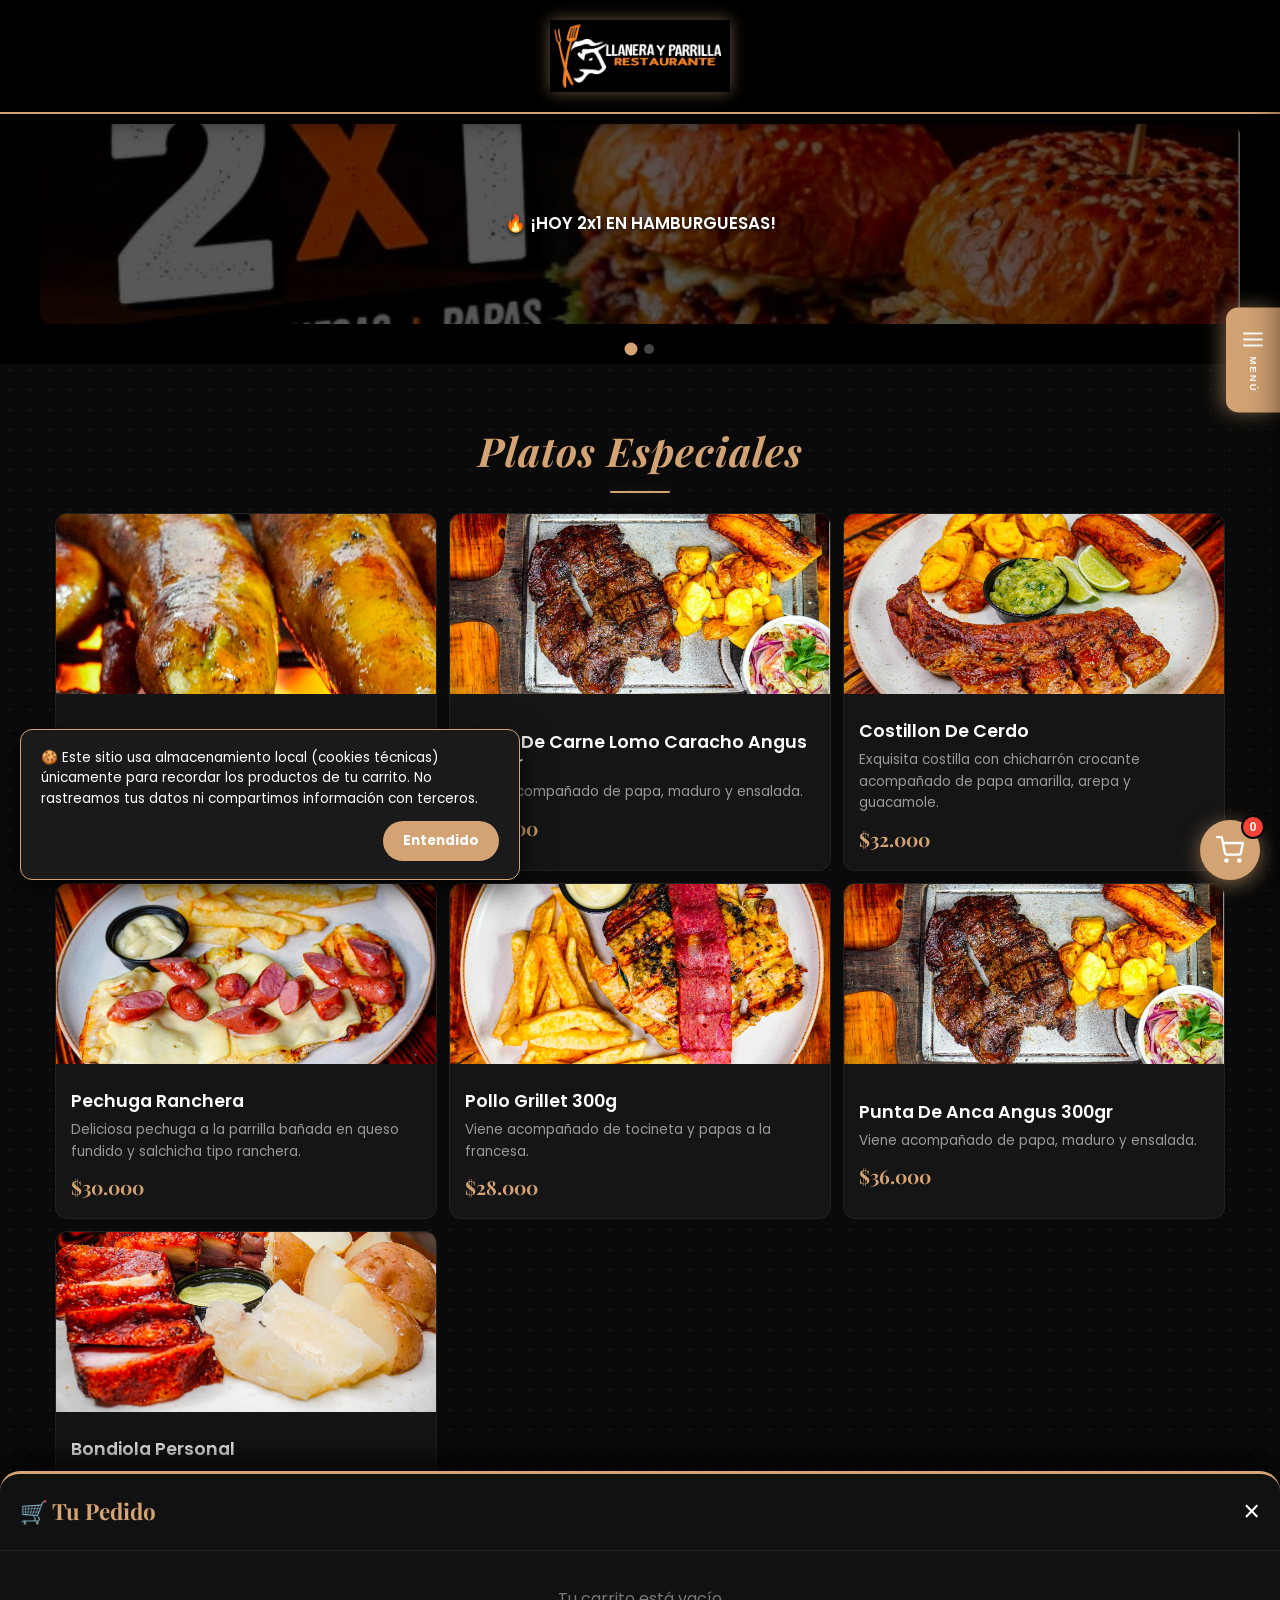
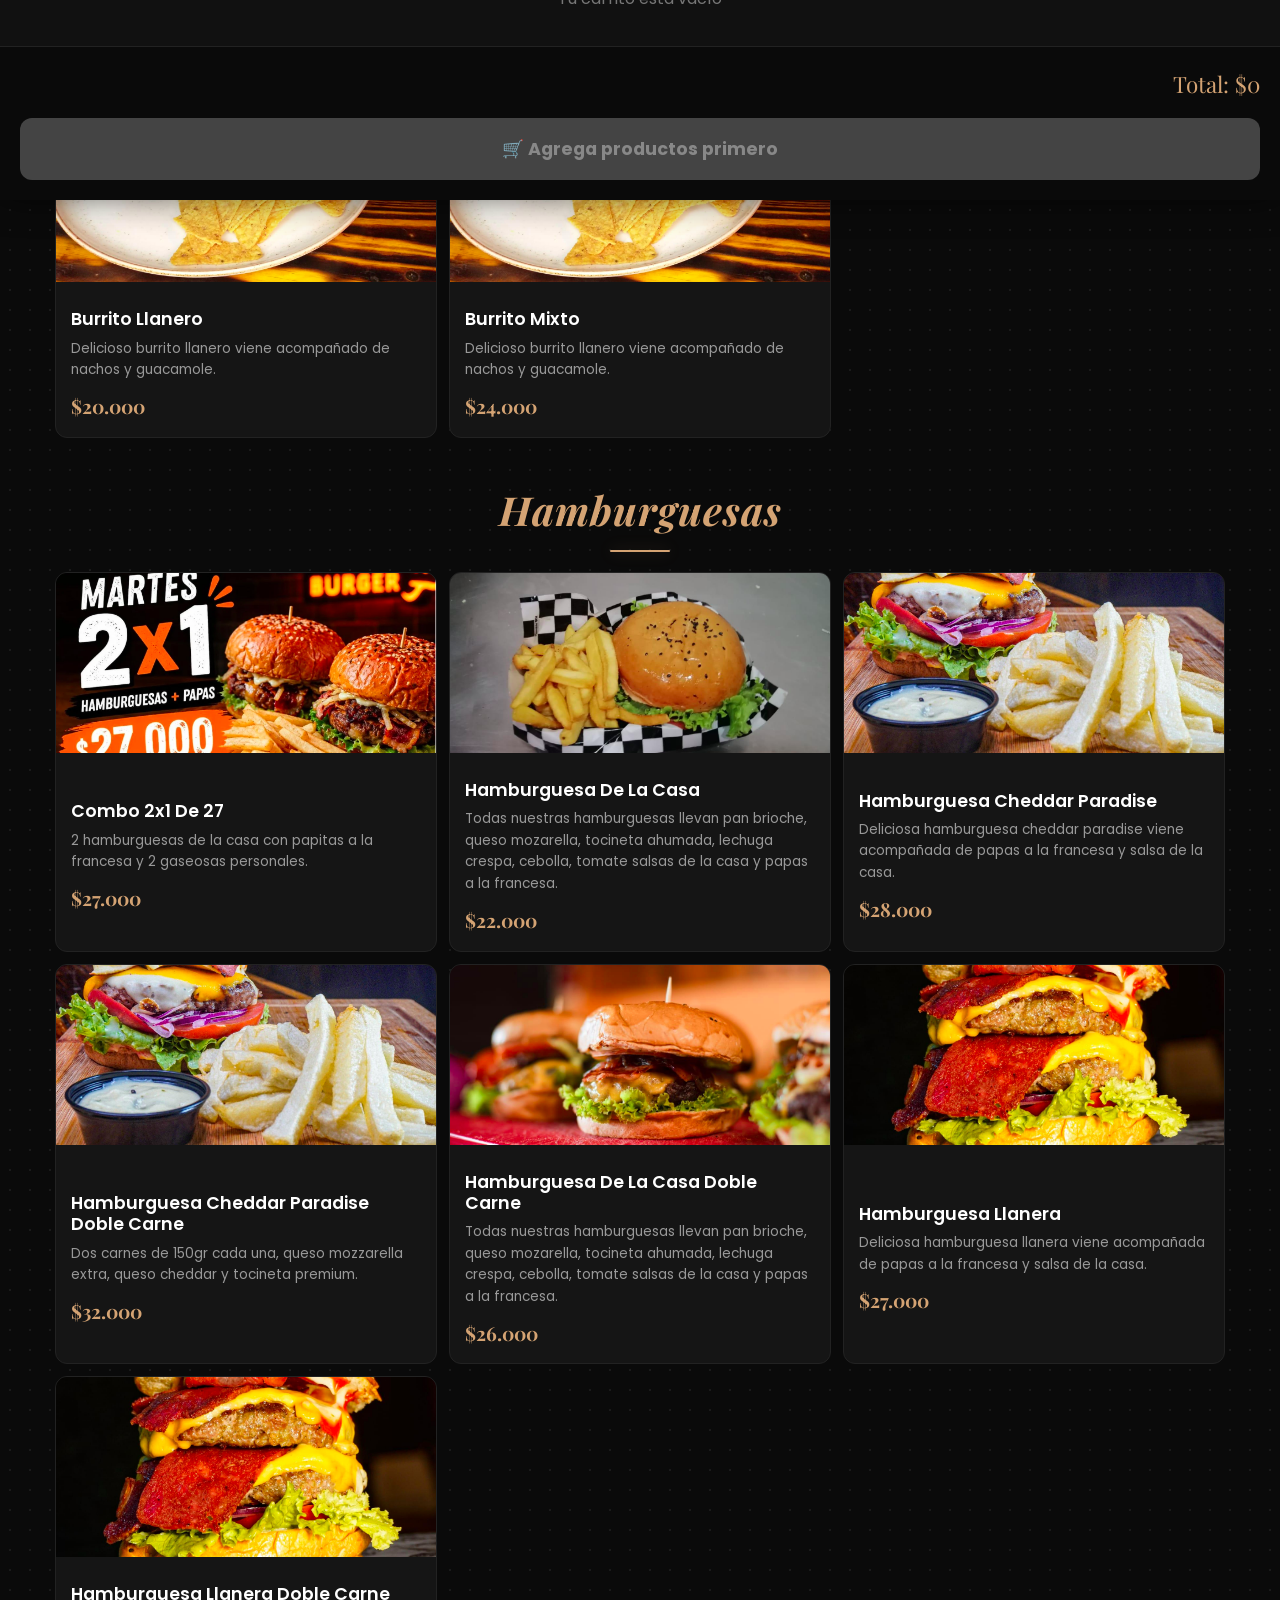
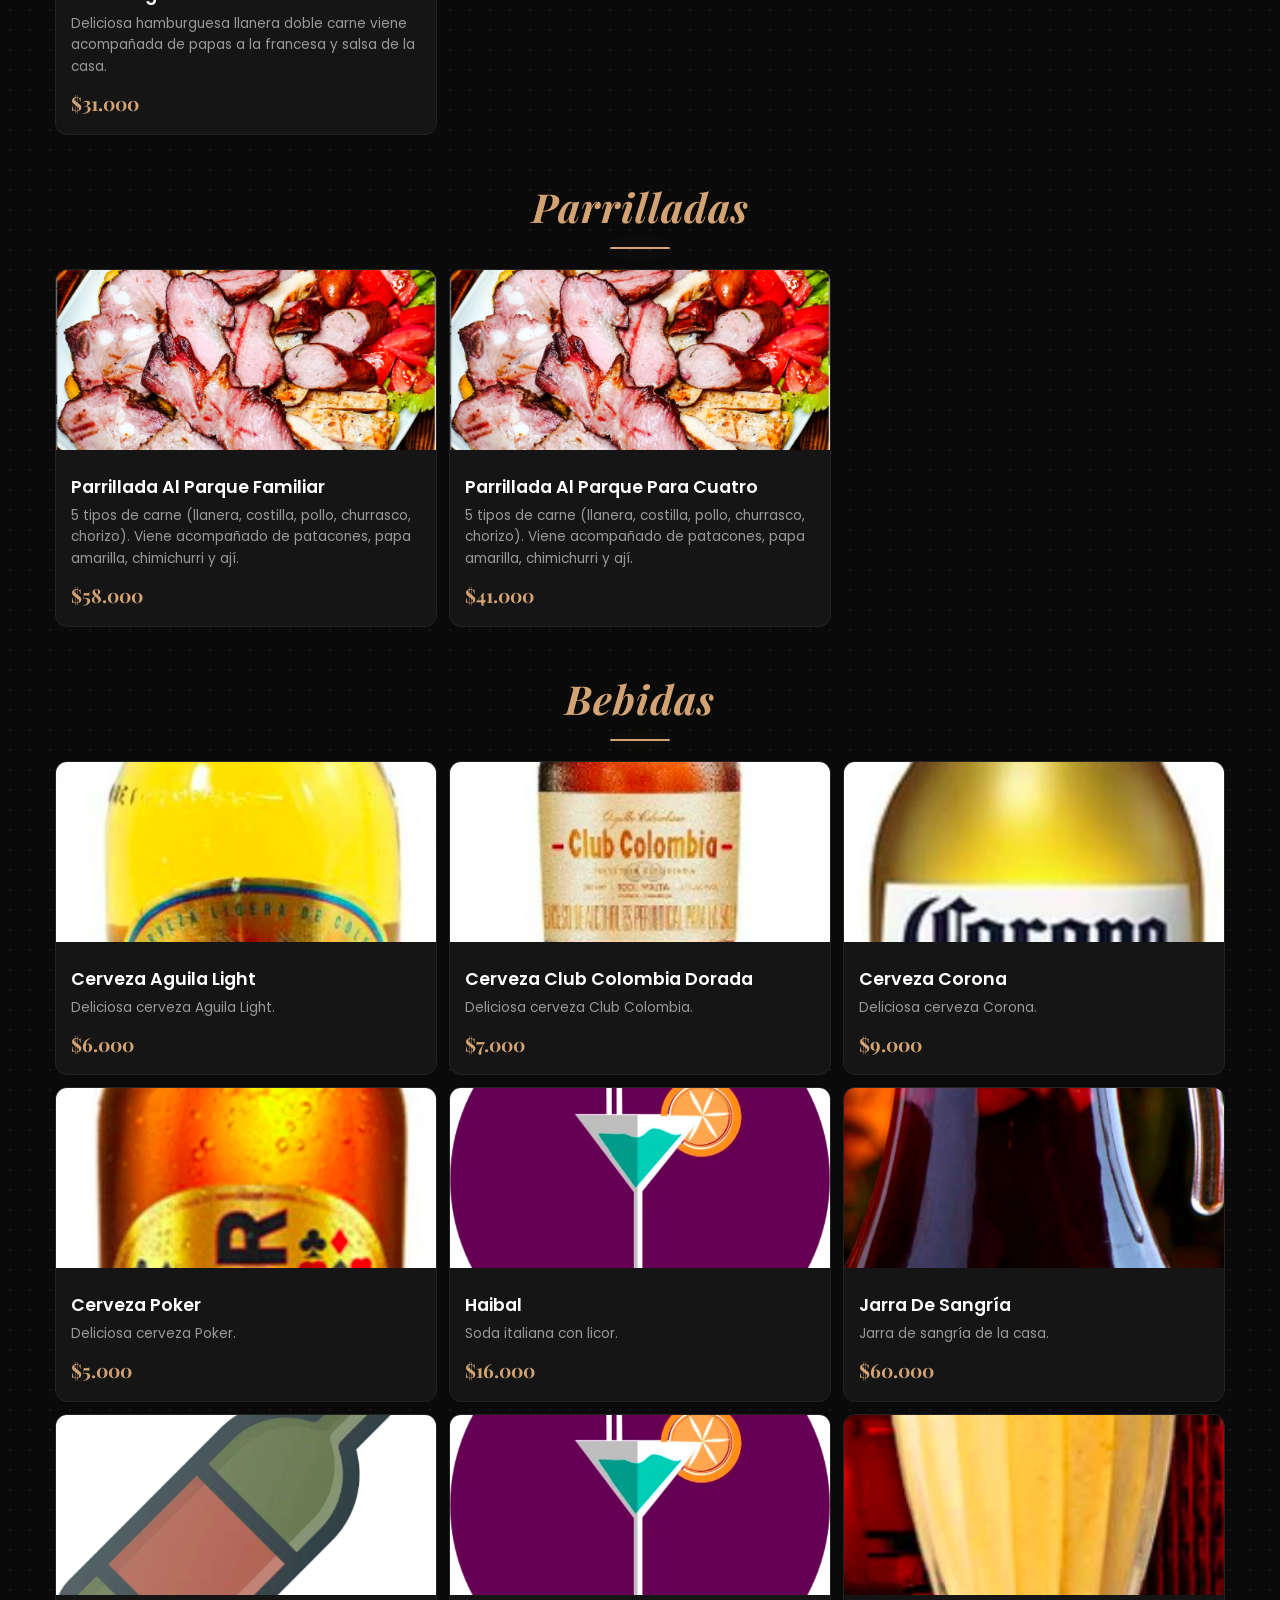
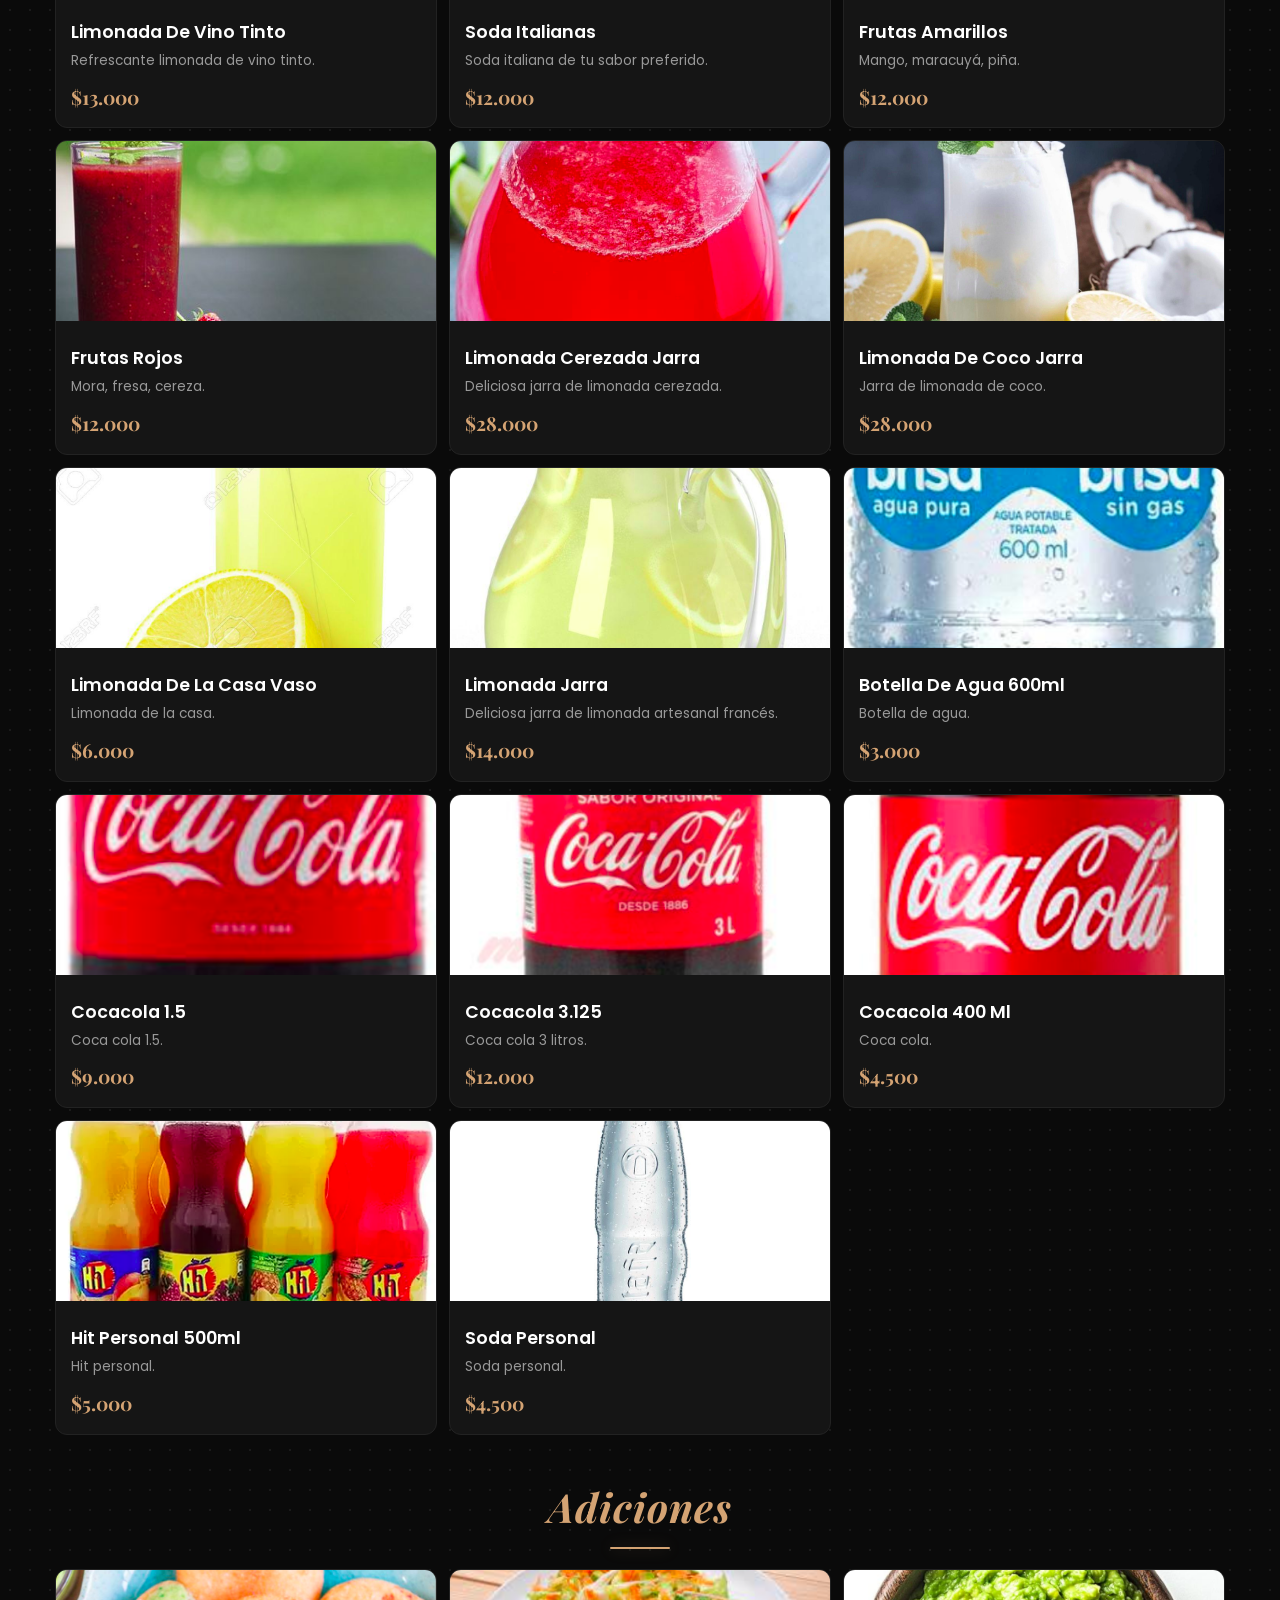
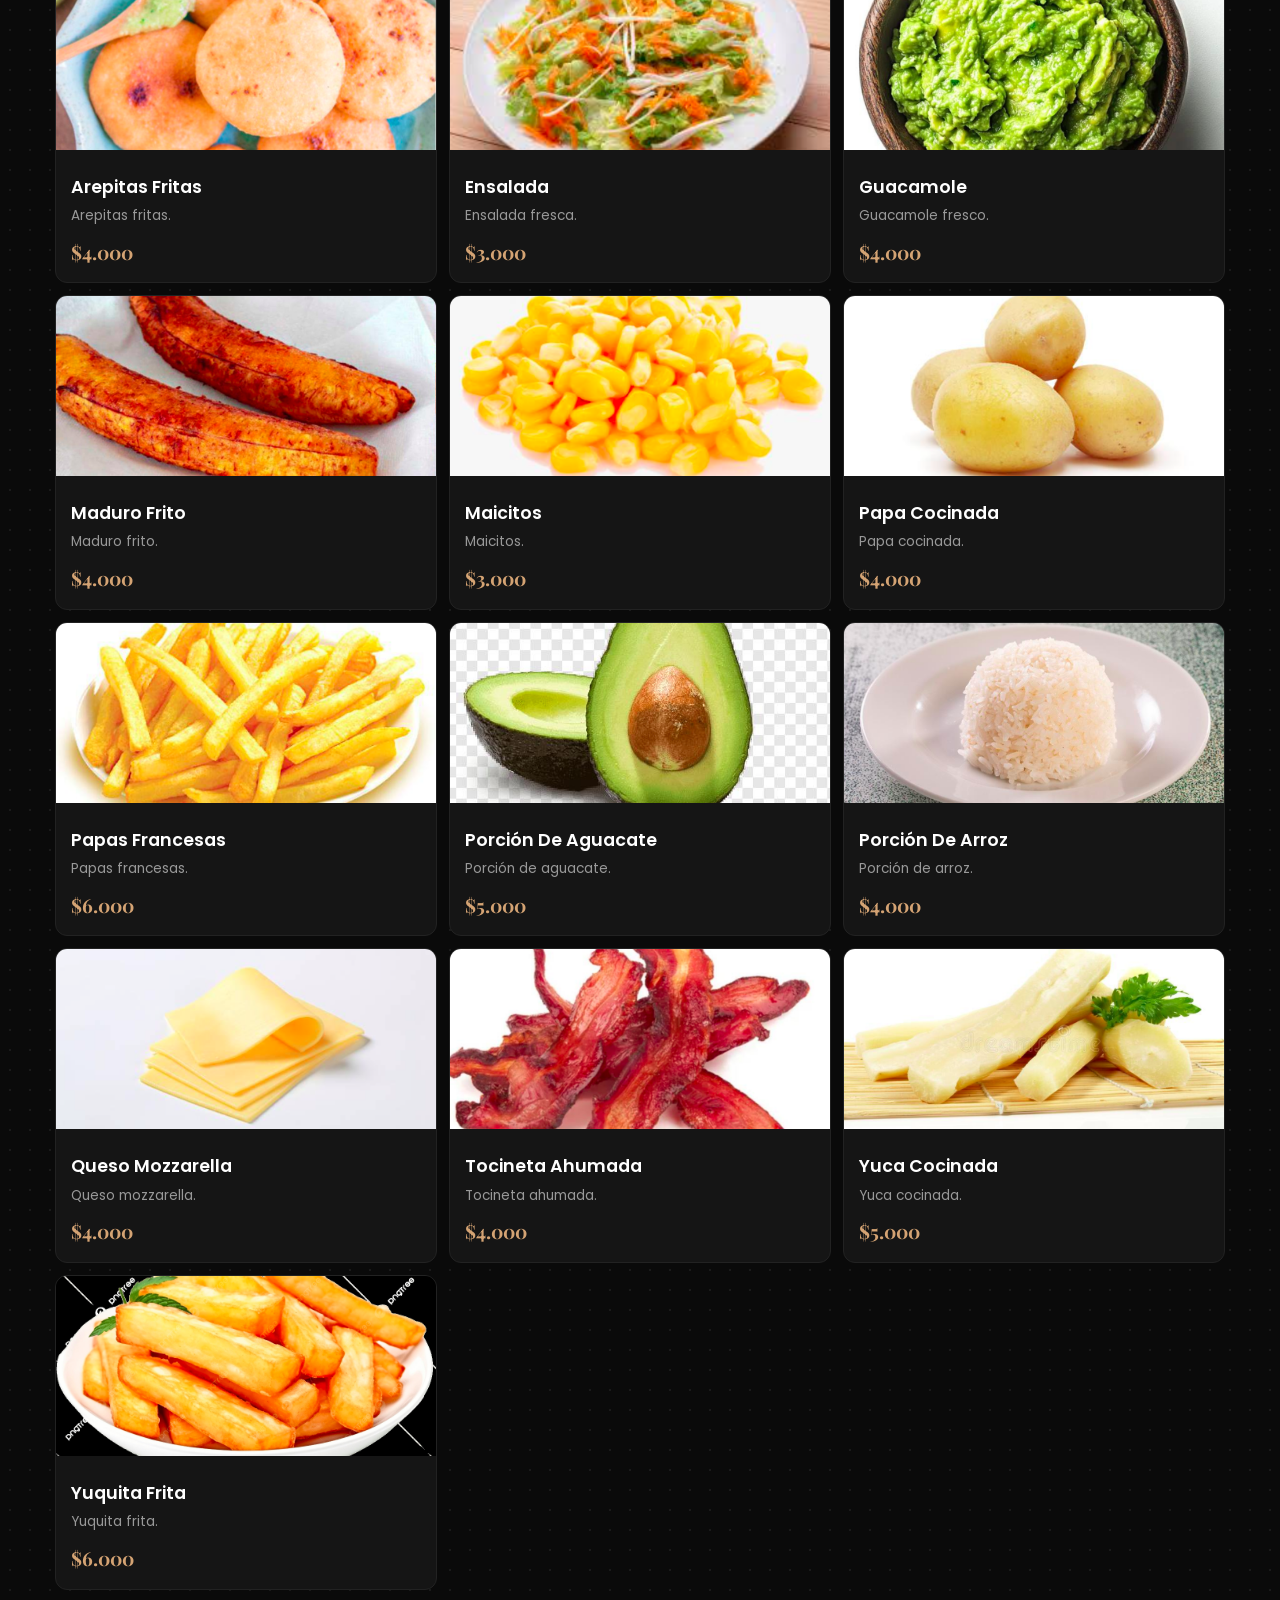
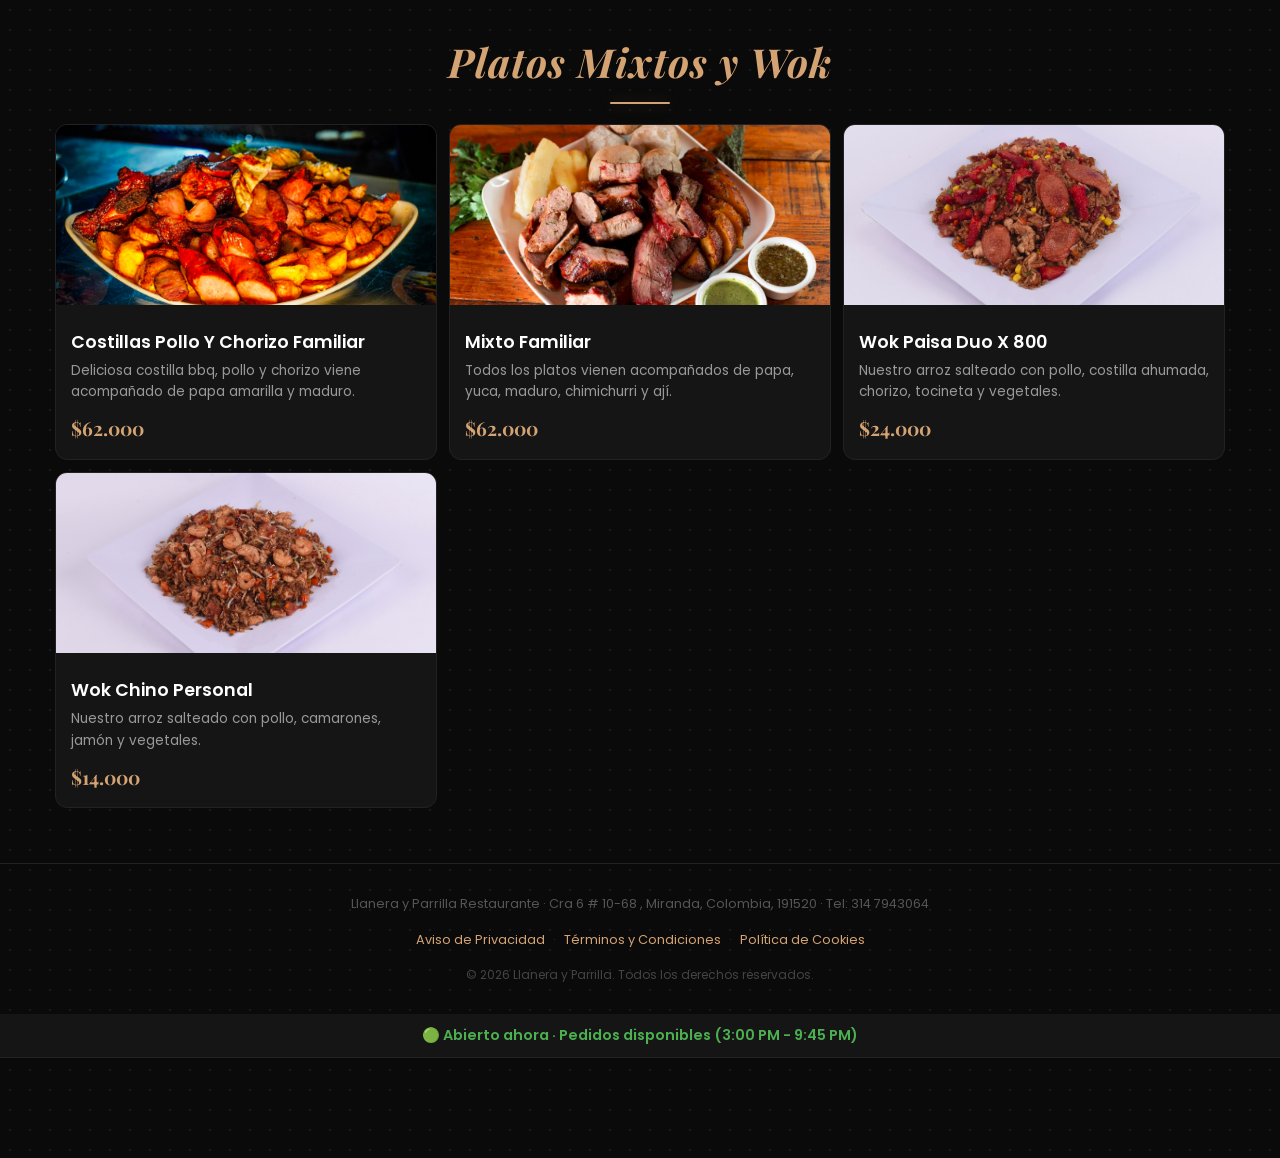
==== commit 40e6a434: "Carga de imagenes y modificacion del JSON para ver las imagenes en la pagina" ====
--- a/index.html
+++ b/index.html
@@ -41,9 +41,33 @@
     </div>
 
     <!-- FOOTER -->
-    <footer style="text-align: center; padding: 30px; color: #555; font-size: 0.8rem; border-top: 1px solid #222; margin-top: 40px;">
+    <!-- FOOTER CON ENLACES LEGALES -->
+    <footer>
         <p id="footer-info"></p>
+        <div class="footer-legal">
+            <a href="#" id="link-privacidad">Aviso de Privacidad</a>
+            <span>·</span>
+            <a href="#" id="link-terminos">Términos y Condiciones</a>
+            <span>·</span>
+            <a href="#" id="link-cookies">Política de Cookies</a>
+        </div>
+        <p class="footer-copyright">© <span id="anio-actual"></span> Llanera y Parrilla. Todos los derechos reservados.</p>
     </footer>
+
+    <!-- AVISO DE COOKIES (Flotante, aparece una sola vez) -->
+    <div id="aviso-cookies">
+        <p id="aviso-cookies-texto"></p>
+        <button id="btn-aceptar-cookies">Entendido</button>
+    </div>
+
+    <!-- MODAL LEGAL (Para Privacidad, Términos y Cookies) -->
+    <div id="modal-legal">
+        <div class="modal-legal-contenido">
+            <button class="modal-legal-cerrar" id="cerrar-modal-legal">&times;</button>
+            <h2 id="modal-legal-titulo"></h2>
+            <div id="modal-legal-texto"></div>
+        </div>
+    </div>
 
     <!-- MODAL DE PRODUCTO -->
     <div id="modal-producto">
--- a/style.css
+++ b/style.css
@@ -314,37 +314,42 @@
 }
 /* --- CARRUSEL DE BANNERS PUBLICITARIOS --- */
 #banners-container {
-    display: flex;
-    overflow-x: auto;
-    scroll-snap-type: x mandatory;
-    -webkit-overflow-scrolling: touch;
-    scrollbar-width: none;
+    position: relative;
+    width: 100%;
+    overflow: hidden;
     background-color: #000;
     padding: 10px 0;
-    gap: 10px;
-}
-#banners-container::-webkit-scrollbar { display: none; }
+    min-height: 80px;
+}
 
 .banner {
-    flex: 0 0 100%;
-    scroll-snap-align: center;
-    display: flex;
+    display: none; /* Ocultos por defecto */
+    width: 100%;
+    max-width: 1200px;
+    margin: 0 auto;
     align-items: center;
     justify-content: center;
     text-align: center;
     padding: 15px 20px;
     border-radius: 12px;
-    margin: 0 5px;
     font-size: 0.95rem;
     font-weight: 600;
-    min-height: 60px;
-    transition: transform 0.3s;
+    min-height: 80px;
+    transition: opacity 0.5s ease, transform 0.5s ease;
     overflow: hidden;
     position: relative;
+    opacity: 0;
+    transform: translateY(10px);
+}
+
+.banner.activo {
+    display: flex; /* Solo el activo se muestra */
+    opacity: 1;
+    transform: translateY(0);
 }
 
 .banner-con-imagen {
-    min-height: 150px;
+    min-height: 180px;
     padding: 0;
     background-size: cover;
     background-position: center;
@@ -355,6 +360,7 @@
     background: rgba(0, 0, 0, 0.65);
     width: 100%;
     height: 100%;
+    min-height: 180px;
     display: flex;
     align-items: center;
     justify-content: center;
@@ -362,6 +368,7 @@
     font-size: 1.05rem;
     color: #fff;
     text-shadow: 0 2px 4px rgba(0,0,0,0.8);
+    text-align: center;
 }
 
 .banner-clickeable {
@@ -369,24 +376,25 @@
 }
 
 .banner-clickeable:hover {
-    transform: scale(1.02);
+    transform: scale(1.01);
 }
 
 /* Indicadores de posición (puntos) */
 .banner-indicadores {
     display: flex;
     justify-content: center;
-    gap: 6px;
-    padding: 8px 0;
+    gap: 8px;
+    padding: 10px 0;
     background-color: #000;
 }
 
 .banner-indicadores .punto {
-    width: 8px;
-    height: 8px;
+    width: 10px;
+    height: 10px;
     border-radius: 50%;
     background-color: #444;
     transition: background-color 0.3s, transform 0.3s;
+    cursor: pointer;
 }
 
 .banner-indicadores .punto.activo {
@@ -394,17 +402,181 @@
     transform: scale(1.3);
 }
 
-/* En pantallas grandes, mostrar banners lado a lado */
+/* En pantallas grandes, mantener la misma lógica de uno por uno */
 @media (min-width: 768px) {
-    #banners-container {
-        justify-content: center;
-        flex-wrap: wrap;
+    .banner {
+        min-height: 100px;
     }
-    .banner {
-        flex: 0 0 auto;
-        min-width: 300px;
-        max-width: 500px;
+    .banner-con-imagen {
+        min-height: 200px;
     }
+    .banner-con-imagen .banner-texto {
+        min-height: 200px;
+    }
+}
+
+/* --- FOOTER LEGAL --- */
+footer {
+    text-align: center;
+    padding: 30px 20px;
+    color: #555;
+    font-size: 0.8rem;
+    border-top: 1px solid #222;
+    margin-top: 40px;
+}
+.footer-legal {
+    margin-top: 15px;
+    display: flex;
+    flex-wrap: wrap;
+    justify-content: center;
+    gap: 8px;
+    font-size: 0.8rem;
+}
+.footer-legal a {
+    color: var(--color-primario);
+    text-decoration: none;
+    transition: color 0.3s;
+}
+.footer-legal a:hover {
+    color: var(--color-primario-hover);
+    text-decoration: underline;
+}
+.footer-legal span {
+    color: #333;
+}
+.footer-copyright {
+    margin-top: 15px;
+    font-size: 0.75rem;
+    color: #444;
+}
+
+/* --- AVISO DE COOKIES --- */
+#aviso-cookies {
+    position: fixed;
+    bottom: 90px;
+    left: 15px;
+    right: 15px;
+    max-width: 500px;
+    margin: 0 auto;
+    background-color: #1a1a1a;
+    border: 1px solid var(--color-primario);
+    border-radius: 12px;
+    padding: 18px 20px;
+    z-index: 1005;
+    box-shadow: 0 8px 30px rgba(0,0,0,0.8);
+    display: none;
+    flex-direction: column;
+    gap: 12px;
+}
+#aviso-cookies.visible {
+    display: flex;
+    animation: slideUp 0.4s ease;
+}
+#aviso-cookies p {
+    font-size: 0.85rem;
+    color: var(--color-texto-blanco);
+    line-height: 1.5;
+}
+#btn-aceptar-cookies {
+    background: var(--color-primario);
+    color: #fff;
+    border: none;
+    padding: 10px 20px;
+    border-radius: 25px;
+    font-weight: 700;
+    cursor: pointer;
+    font-family: 'Poppins', sans-serif;
+    font-size: 0.85rem;
+    align-self: flex-end;
+    transition: background 0.3s, transform 0.2s;
+}
+#btn-aceptar-cookies:hover {
+    background: var(--color-primario-hover);
+    transform: scale(1.05);
+}
+
+@keyframes slideUp {
+    from { opacity: 0; transform: translateY(20px); }
+    to { opacity: 1; transform: translateY(0); }
+}
+
+/* --- MODAL LEGAL --- */
+#modal-legal {
+    position: fixed;
+    top: 0; left: 0; width: 100%; height: 100%;
+    background: rgba(0,0,0,0.95);
+    z-index: 1006;
+    display: flex;
+    align-items: center;
+    justify-content: center;
+    opacity: 0;
+    visibility: hidden;
+    transition: all 0.3s;
+    padding: 15px;
+    backdrop-filter: blur(8px);
+}
+#modal-legal.abierto {
+    opacity: 1;
+    visibility: visible;
+}
+.modal-legal-contenido {
+    background-color: var(--color-tarjeta);
+    width: 100%;
+    max-width: 700px;
+    max-height: 90vh;
+    border-radius: 16px;
+    overflow: hidden;
+    border: 1px solid var(--color-primario);
+    box-shadow: 0 0 50px rgba(212, 163, 115, 0.2);
+    position: relative;
+    display: flex;
+    flex-direction: column;
+    transform: scale(0.9);
+    transition: transform 0.3s ease;
+}
+#modal-legal.abierto .modal-legal-contenido {
+    transform: scale(1);
+}
+.modal-legal-cerrar {
+    position: absolute;
+    top: 15px; right: 15px;
+    background: rgba(0,0,0,0.6);
+    color: #fff;
+    border: none;
+    width: 40px; height: 40px;
+    border-radius: 50%;
+    font-size: 1.5rem;
+    cursor: pointer;
+    z-index: 10;
+    display: flex;
+    align-items: center;
+    justify-content: center;
+    transition: background 0.3s;
+}
+.modal-legal-cerrar:hover {
+    background: var(--color-primario);
+}
+#modal-legal-titulo {
+    font-family: 'Playfair Display', serif;
+    font-size: 1.4rem;
+    color: var(--color-primario);
+    padding: 25px 25px 15px;
+    border-bottom: 1px solid #333;
+    line-height: 1.3;
+}
+#modal-legal-texto {
+    padding: 20px 25px 30px;
+    overflow-y: auto;
+    font-size: 0.9rem;
+    color: var(--color-texto-gris);
+    line-height: 1.7;
+    white-space: pre-line;
+}
+
+@media (min-width: 600px) {
+    #modal-legal-titulo { font-size: 1.6rem; }
+    #modal-legal-texto { font-size: 0.95rem; }
+    #aviso-cookies { bottom: 20px; left: 20px; right: auto; margin: 0; }
 }
 
 /* --- MEDIA QUERIES --- */
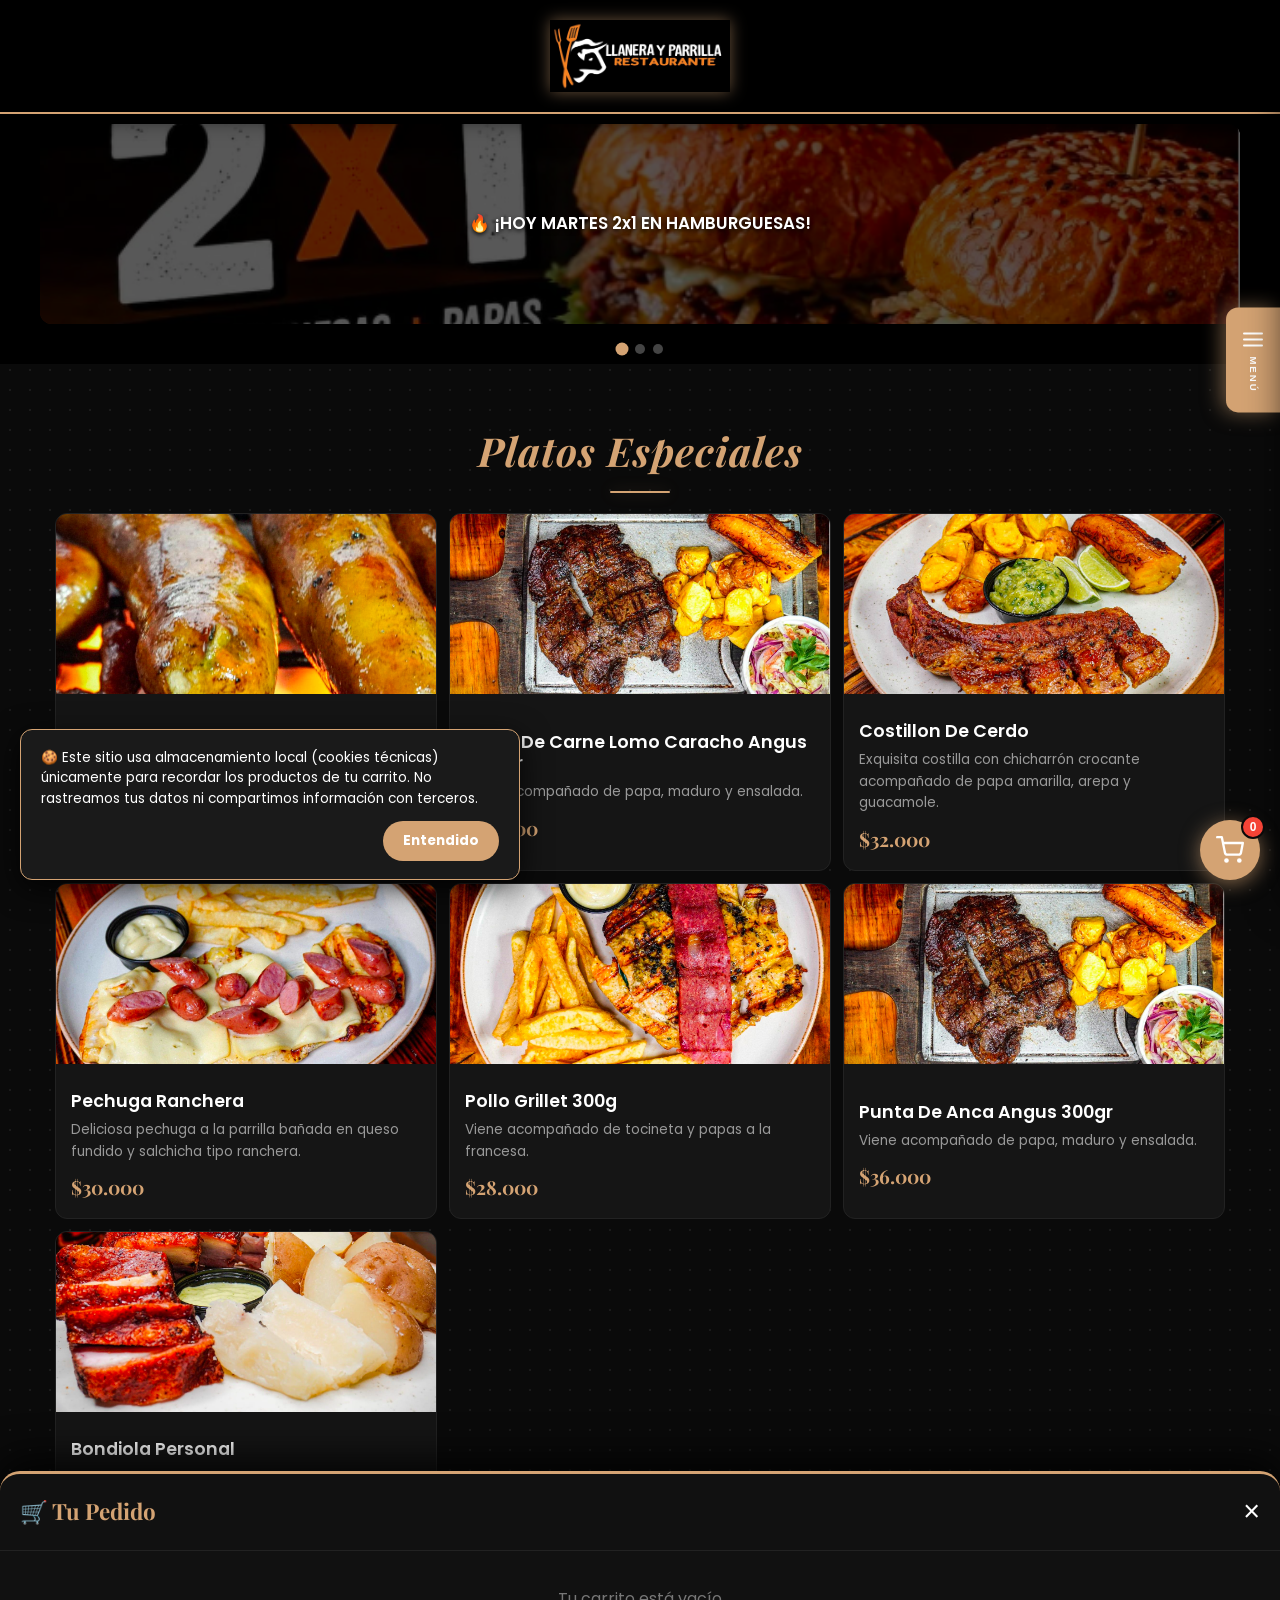
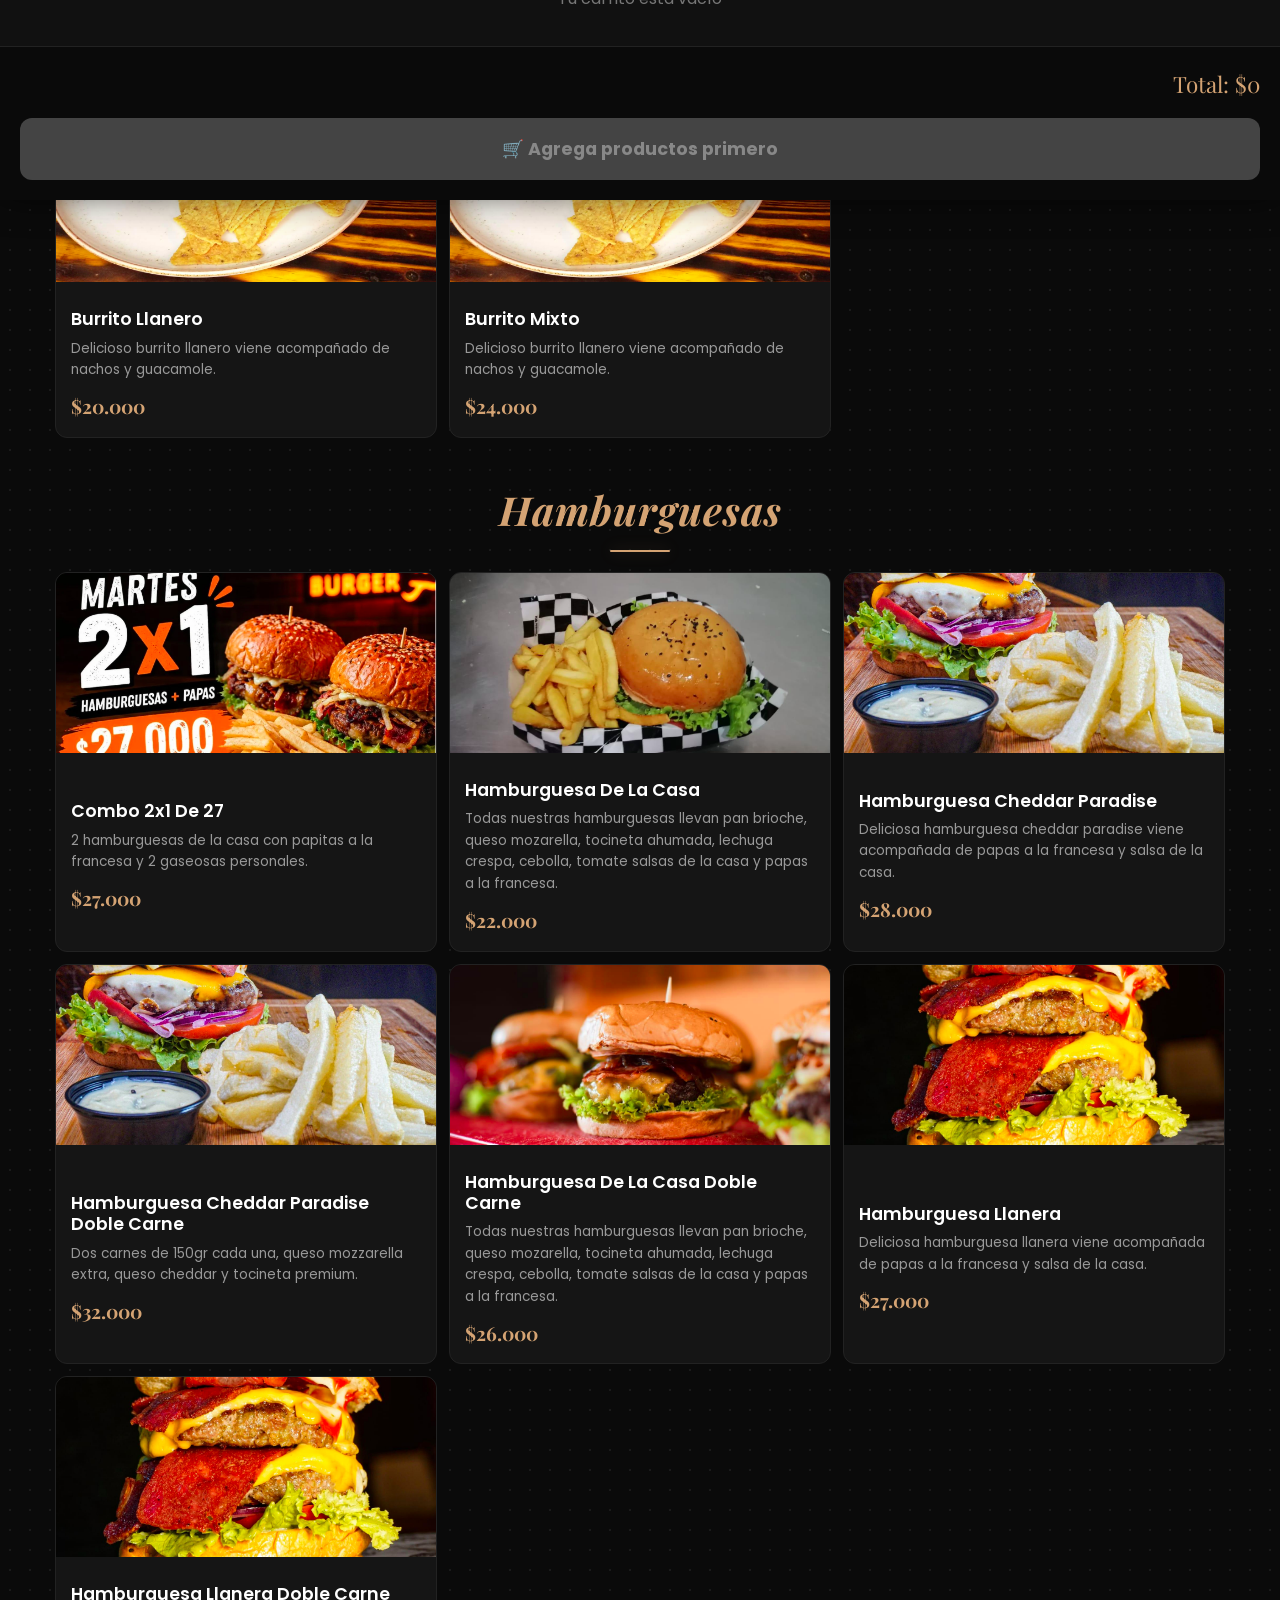
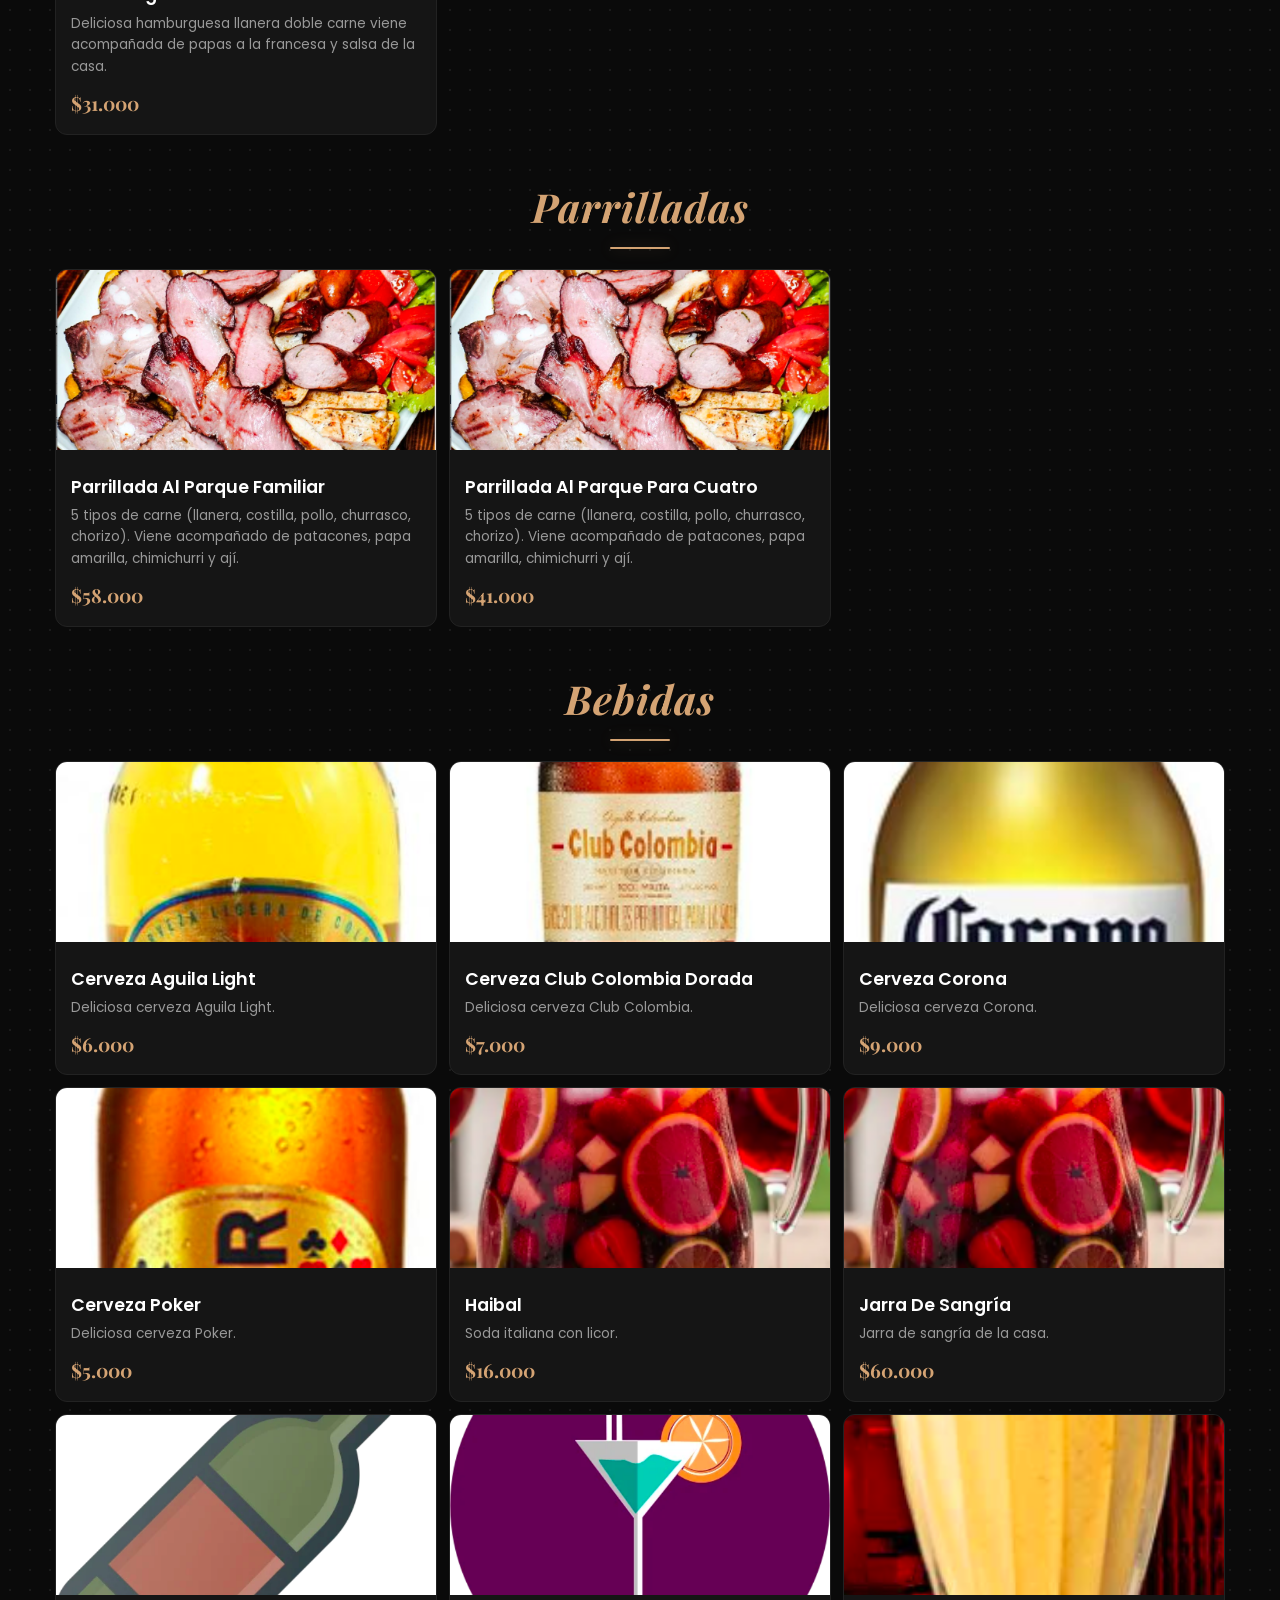
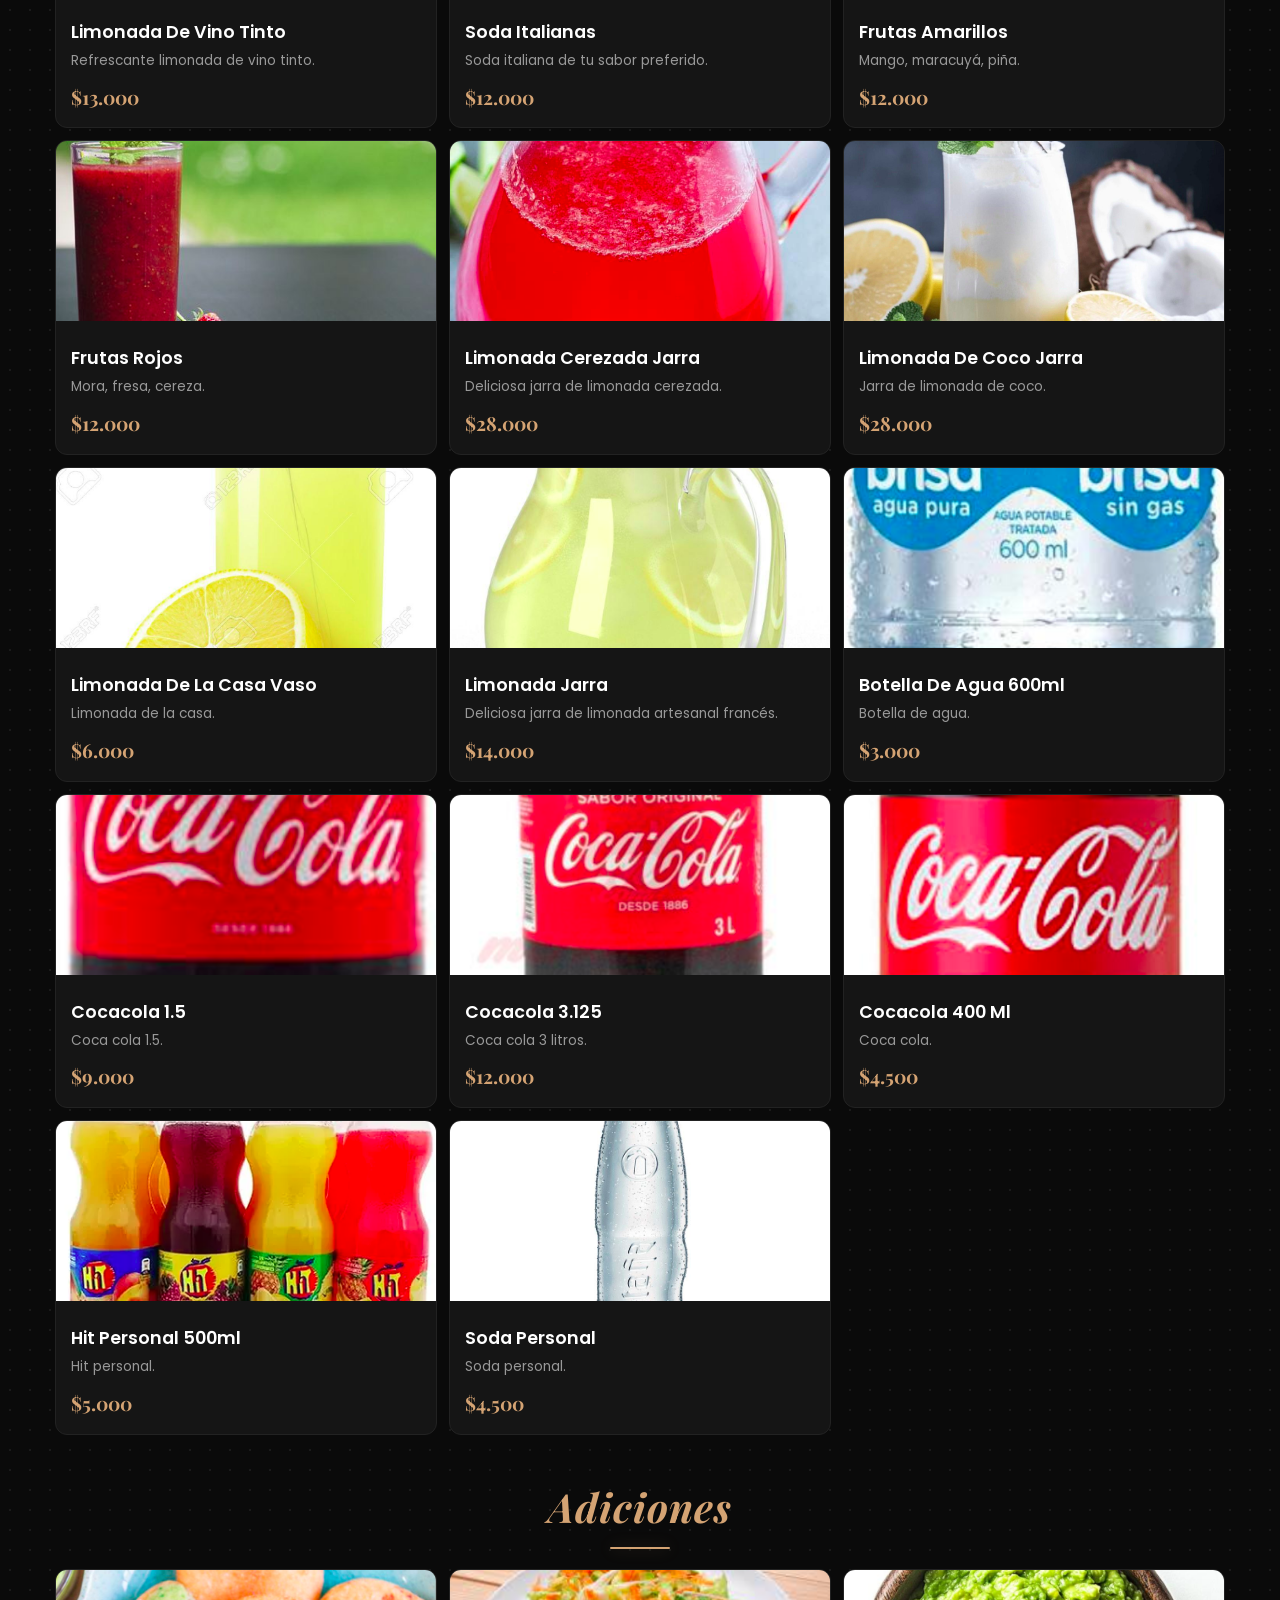
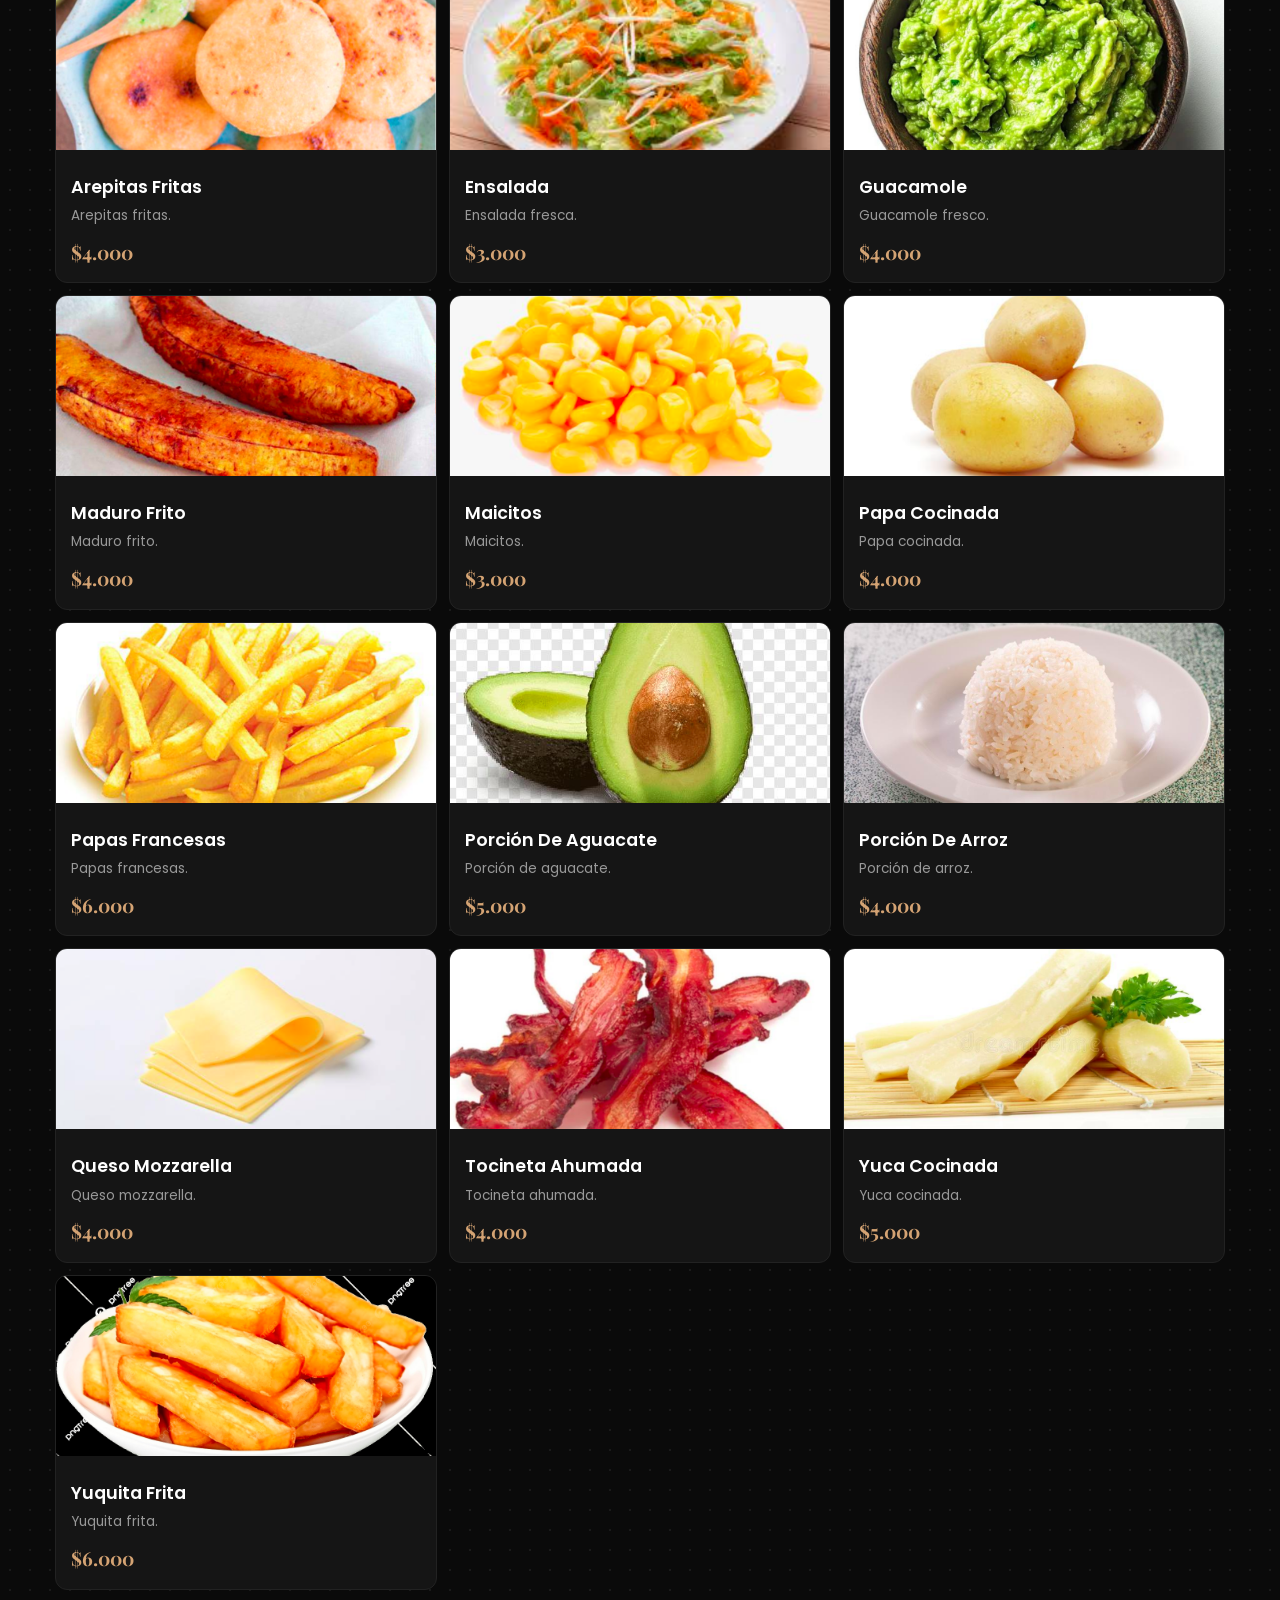
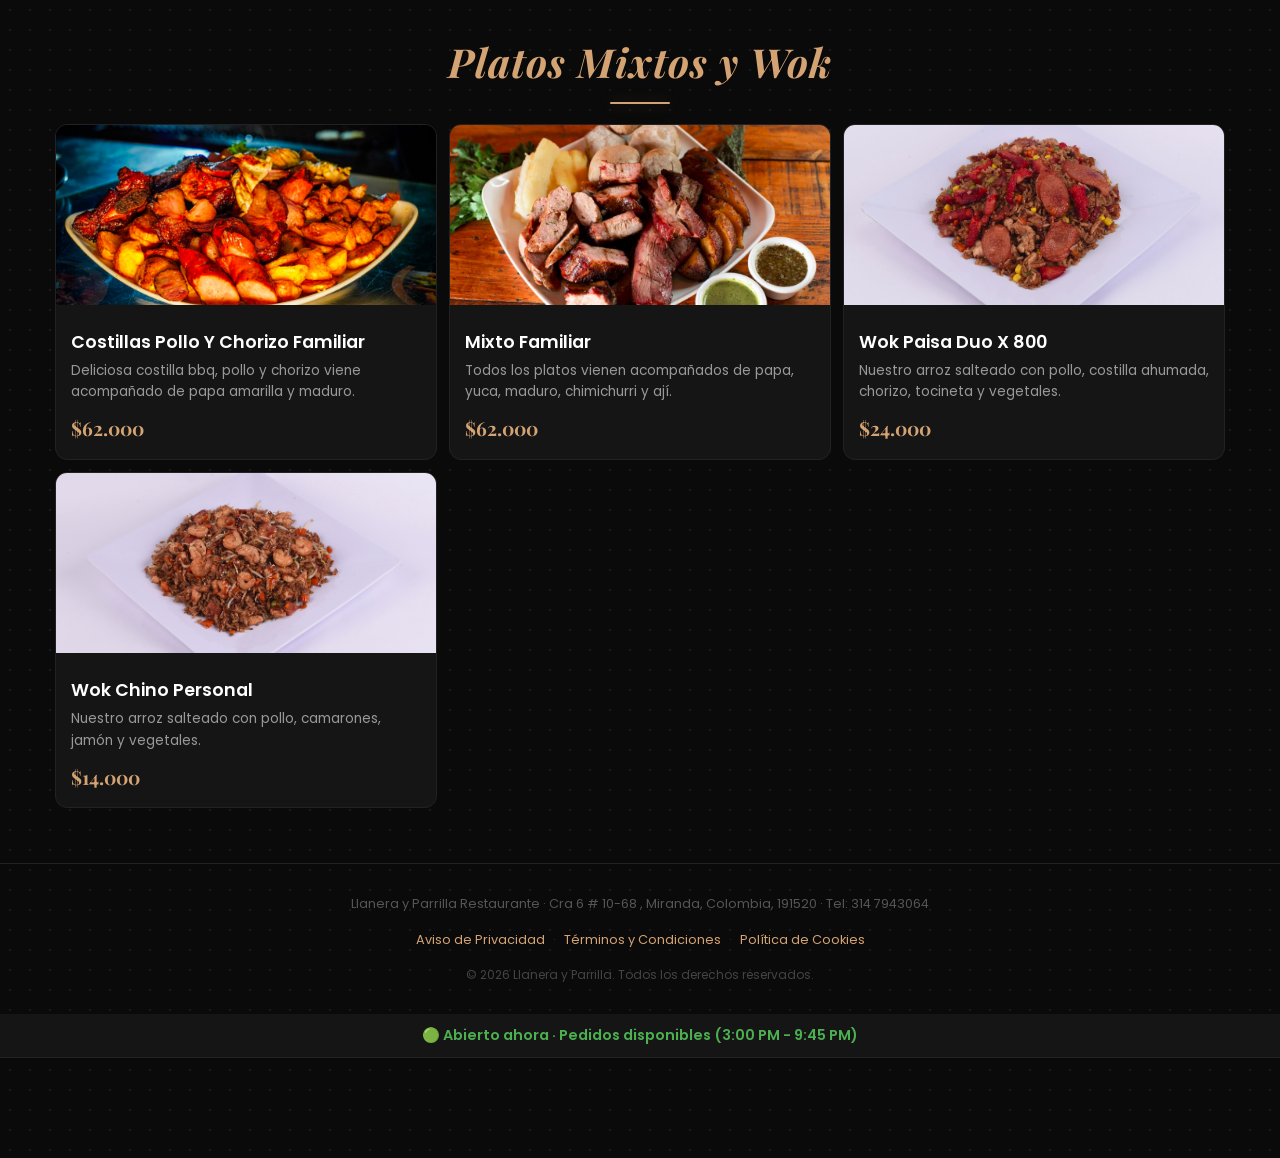
==== commit 4e5064f2: "Instalacion de PWA compatible para android y iphone" ====
--- a/index.html
+++ b/index.html
@@ -4,6 +4,14 @@
     <meta charset="UTF-8">
     <meta name="viewport" content="width=device-width, initial-scale=1.0">
     <title>Llanera y Parrilla - Carta Digital</title>
+    <link rel="manifest" href="manifest.json">
+    <meta name="theme-color" content="#d4a373">
+    <meta name="description" content="Carta digital y pedidos por WhatsApp - Llanera y Parrilla Restaurante">
+    <meta name="apple-mobile-web-app-capable" content="yes">
+    <meta name="apple-mobile-web-app-status-bar-style" content="black-translucent">
+    <meta name="apple-mobile-web-app-title" content="Llanera Parrilla">
+    <link rel="apple-touch-icon" href="icons/icon-192x192.png">
+    <link rel="icon" type="image/png" href="icons/icon-96x96.png">
     <link href="https://fonts.googleapis.com/css2?family=Playfair+Display:ital,wght@0,600;1,600&family=Poppins:wght@300;400;600;700&display=swap" rel="stylesheet">
     <link rel="stylesheet" href="style.css">
     <link rel="icon" href="./logo.webp" type="image/webp">
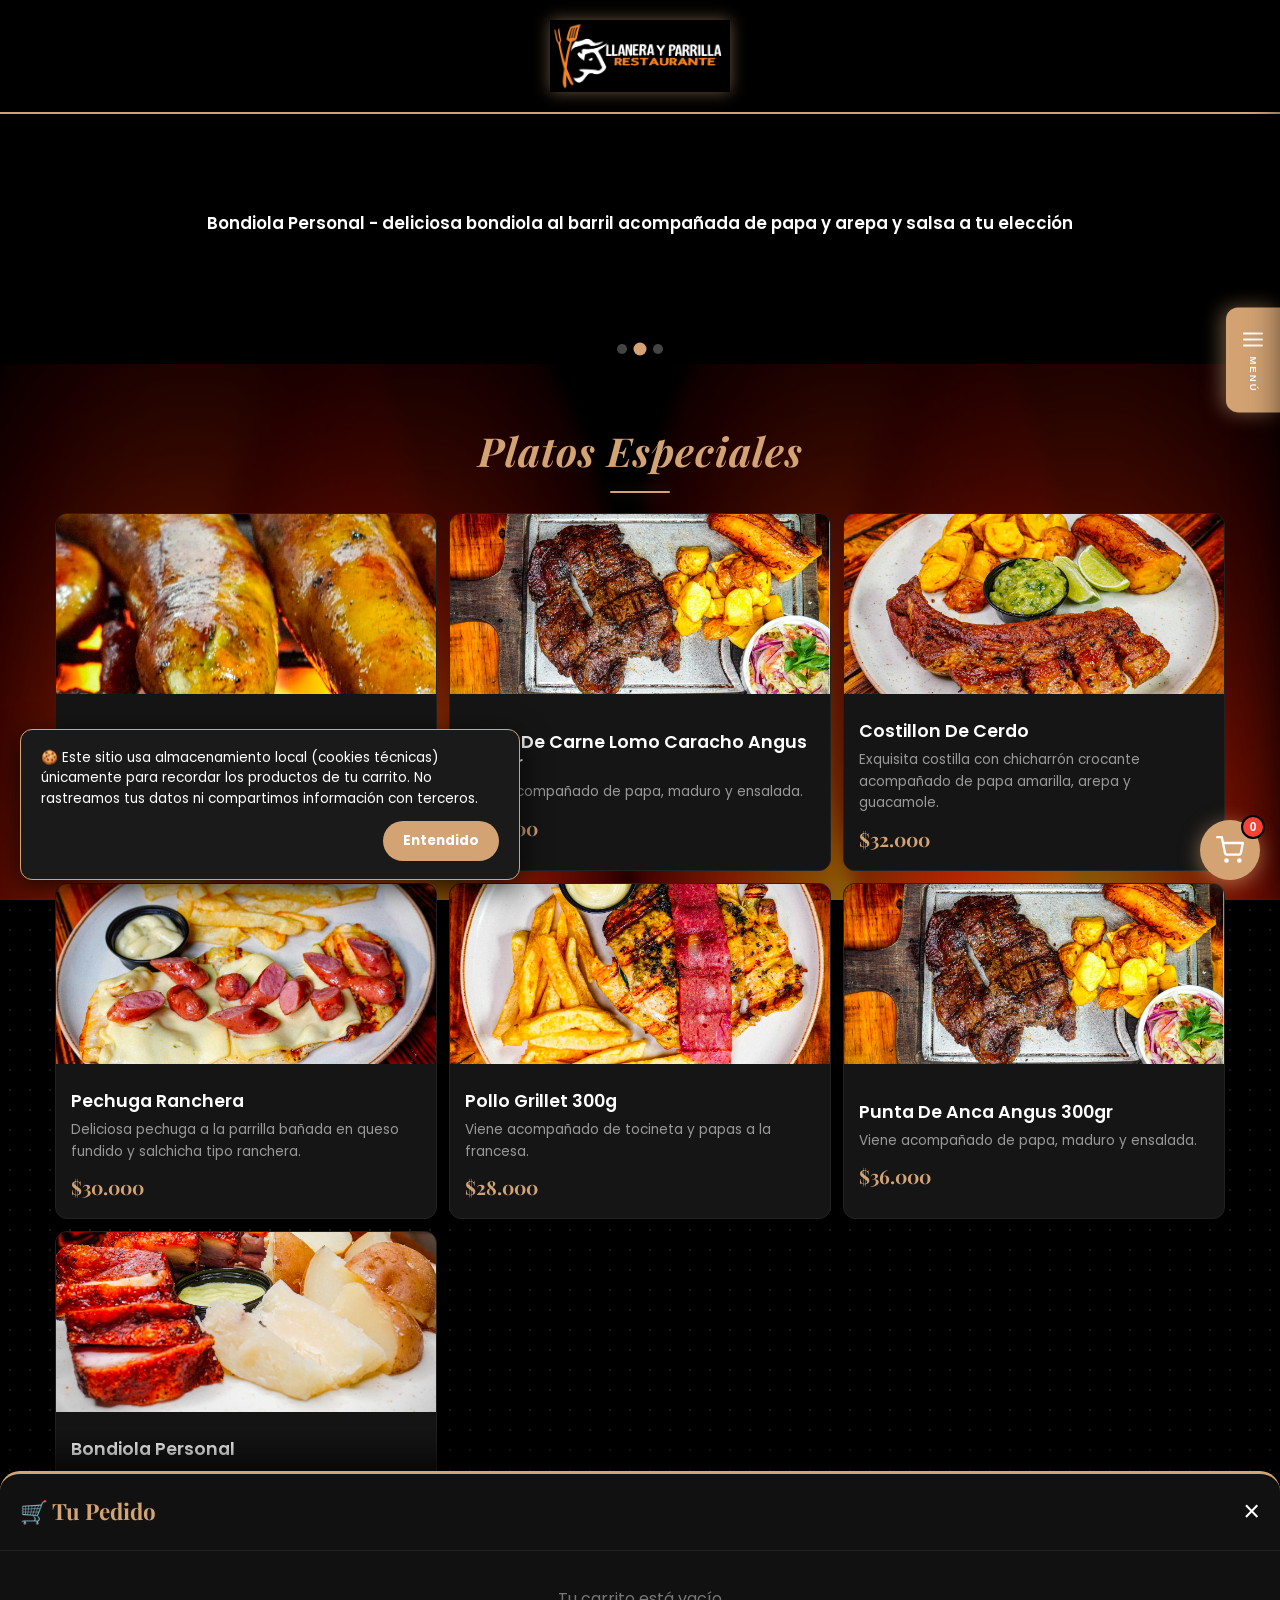
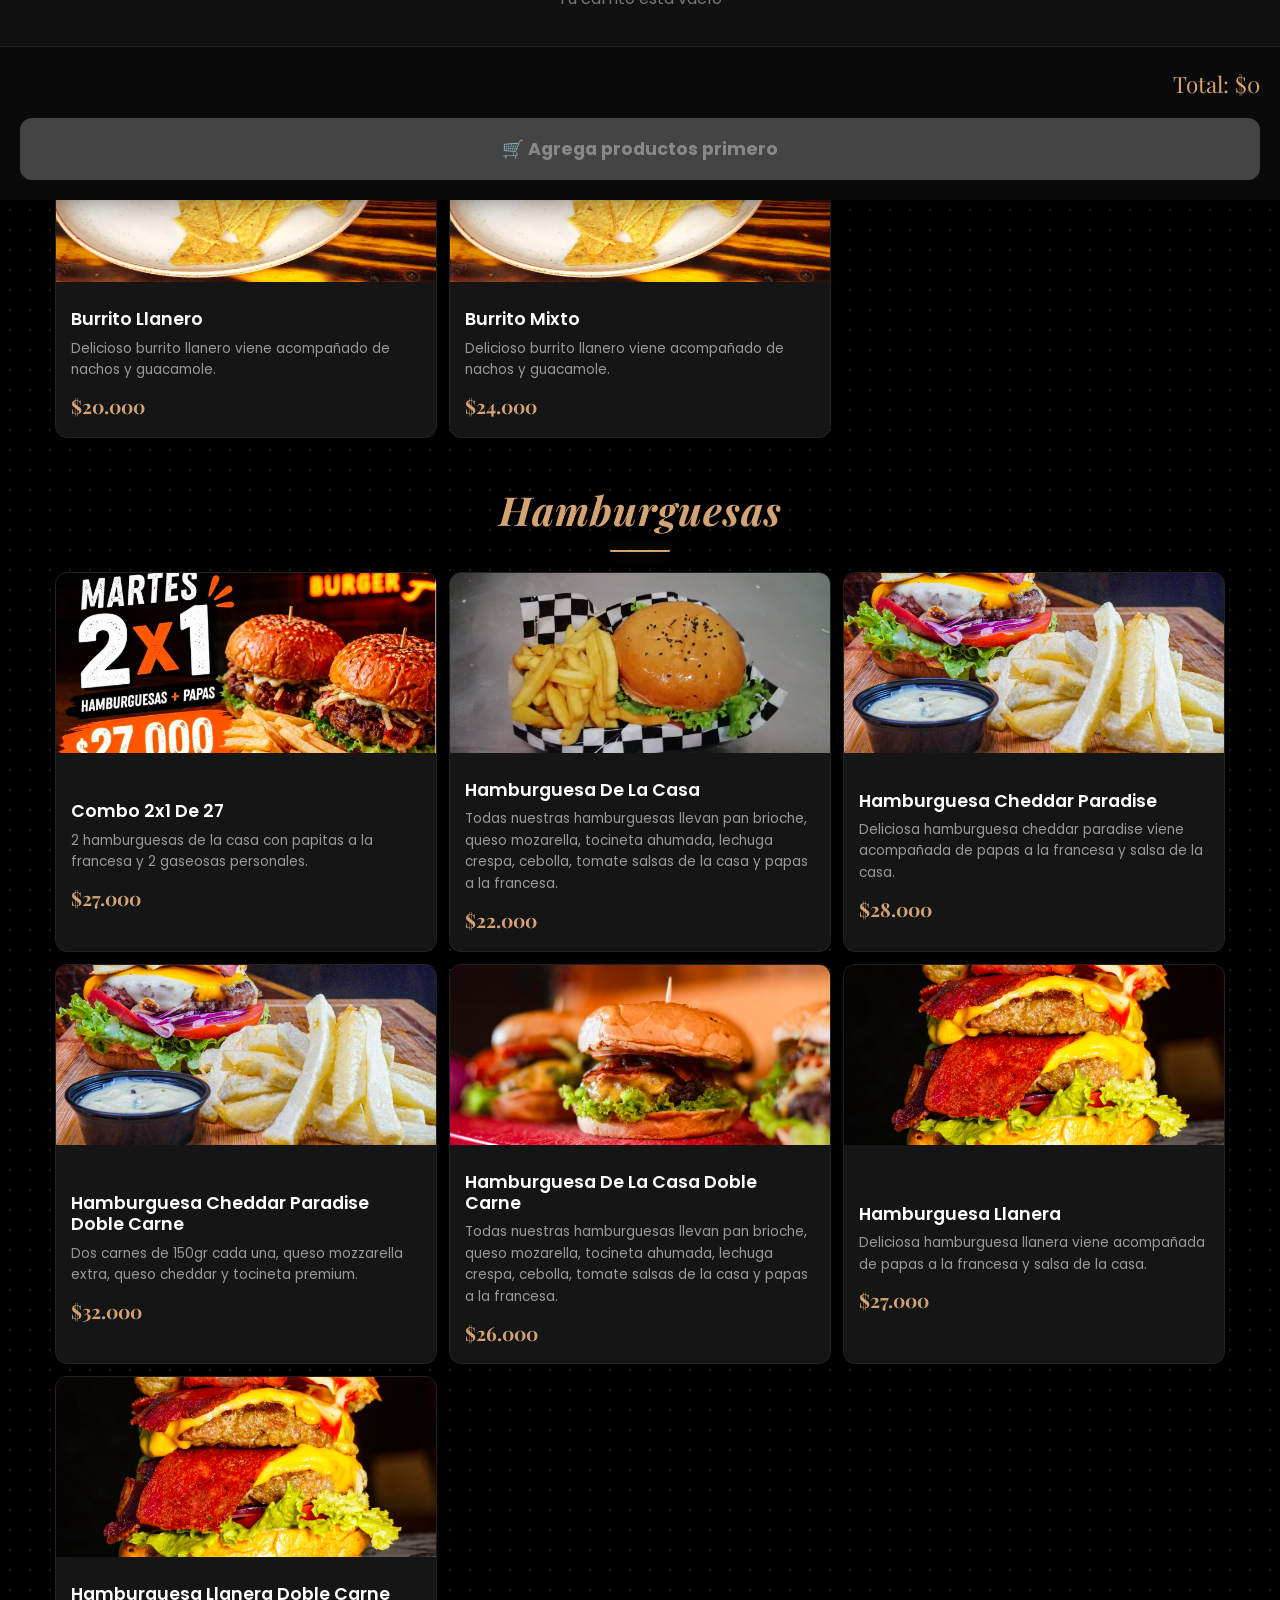
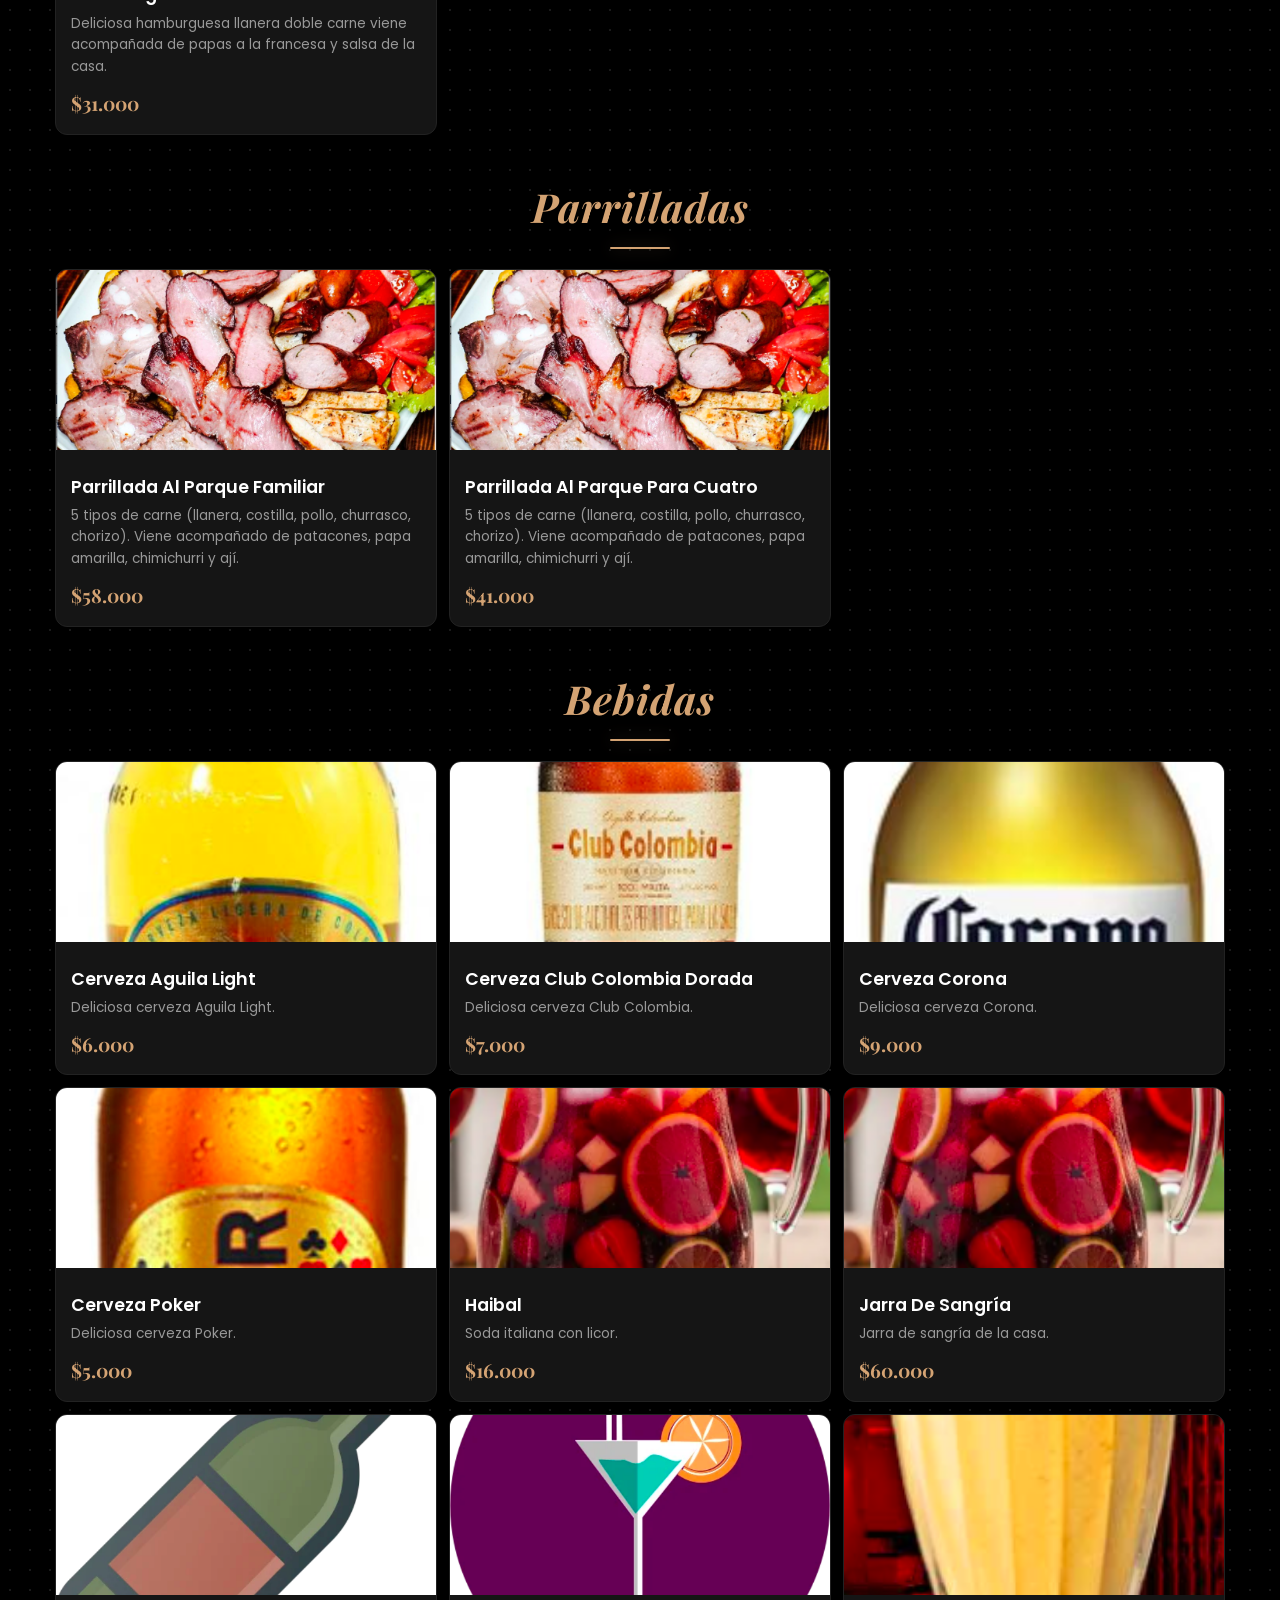
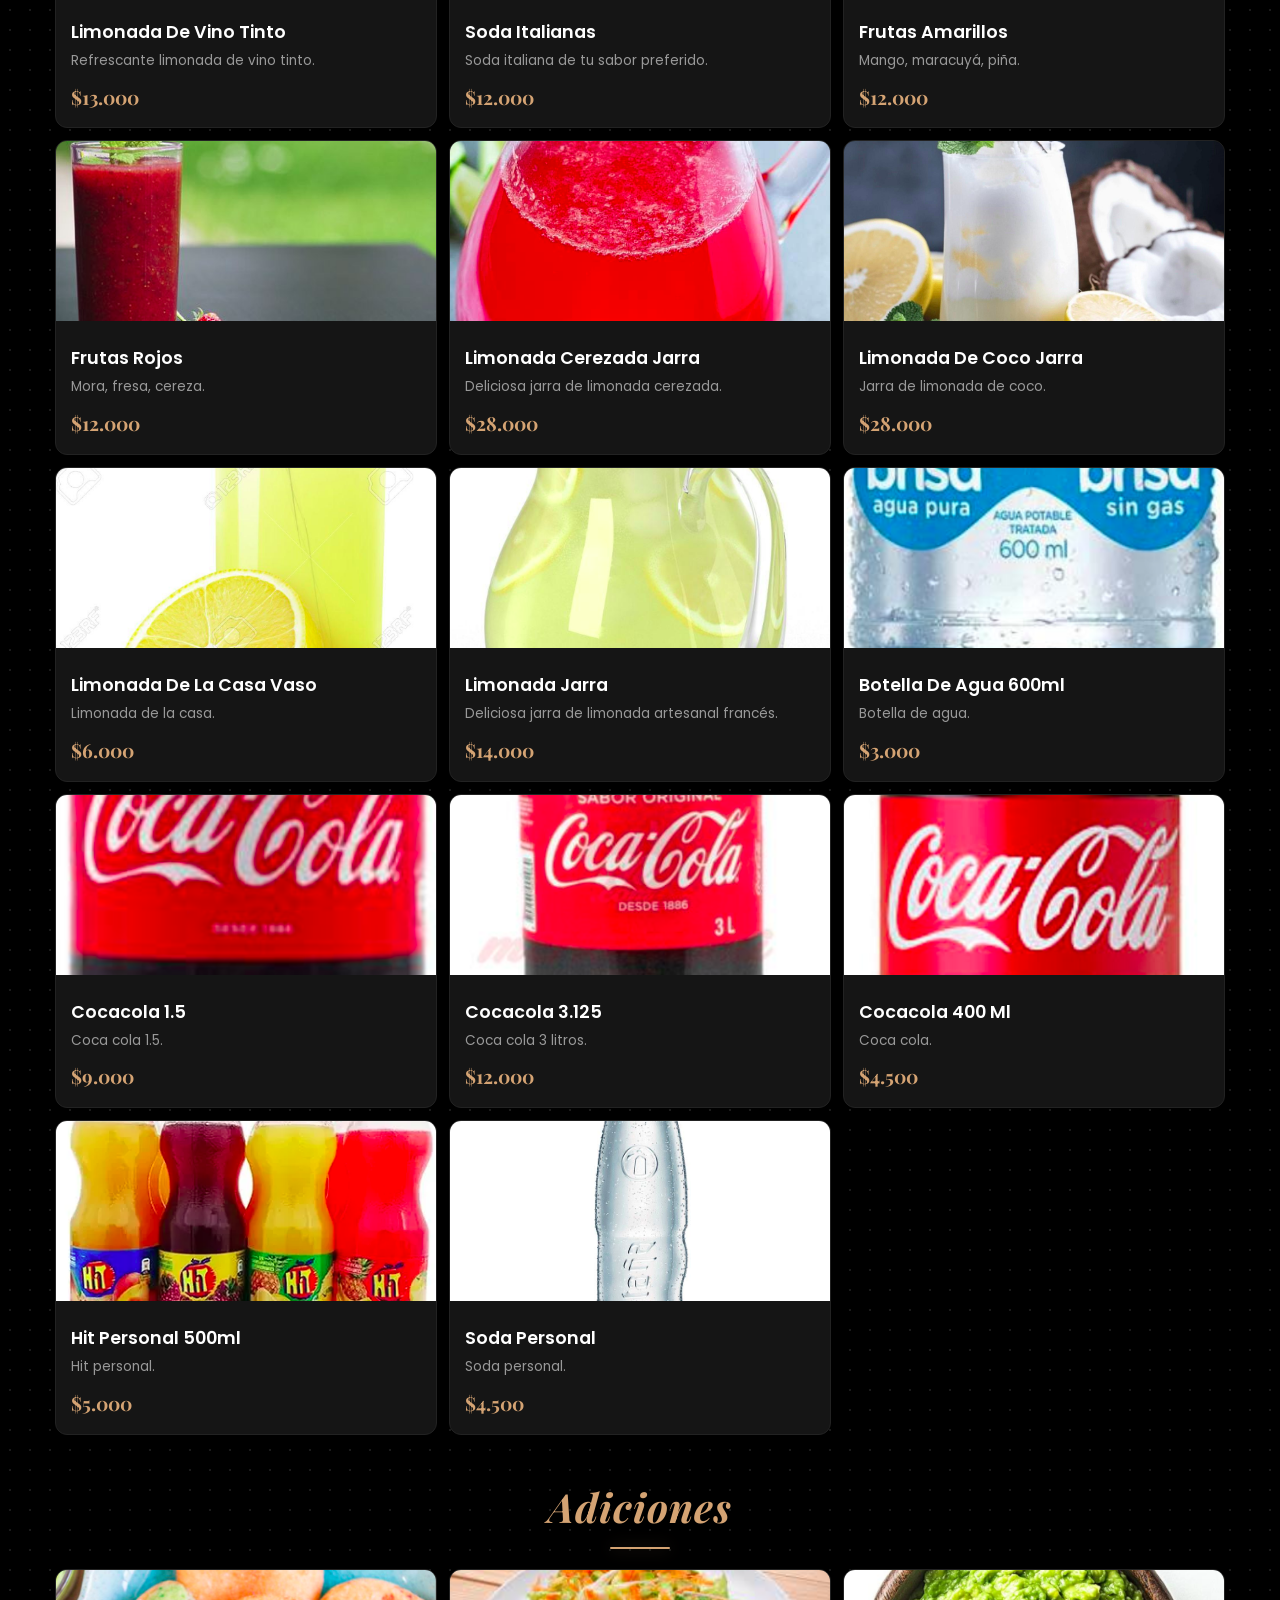
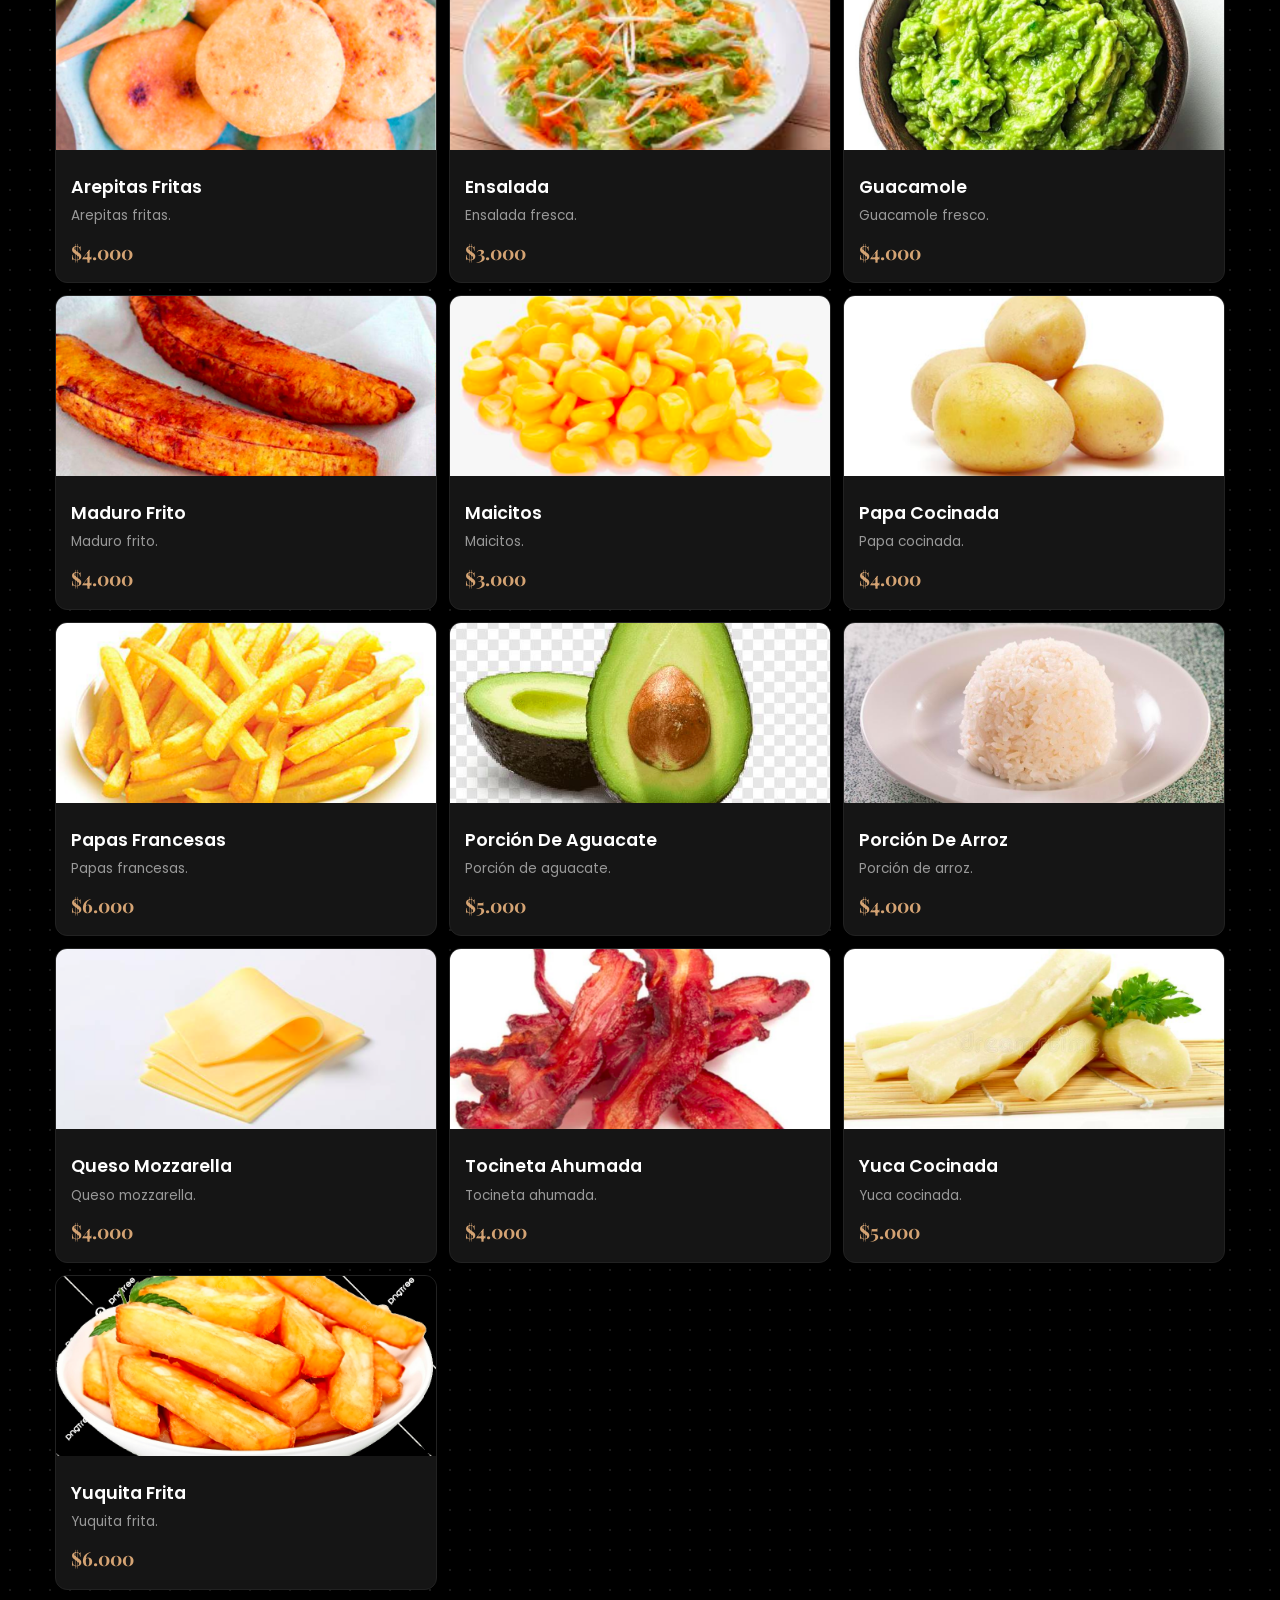
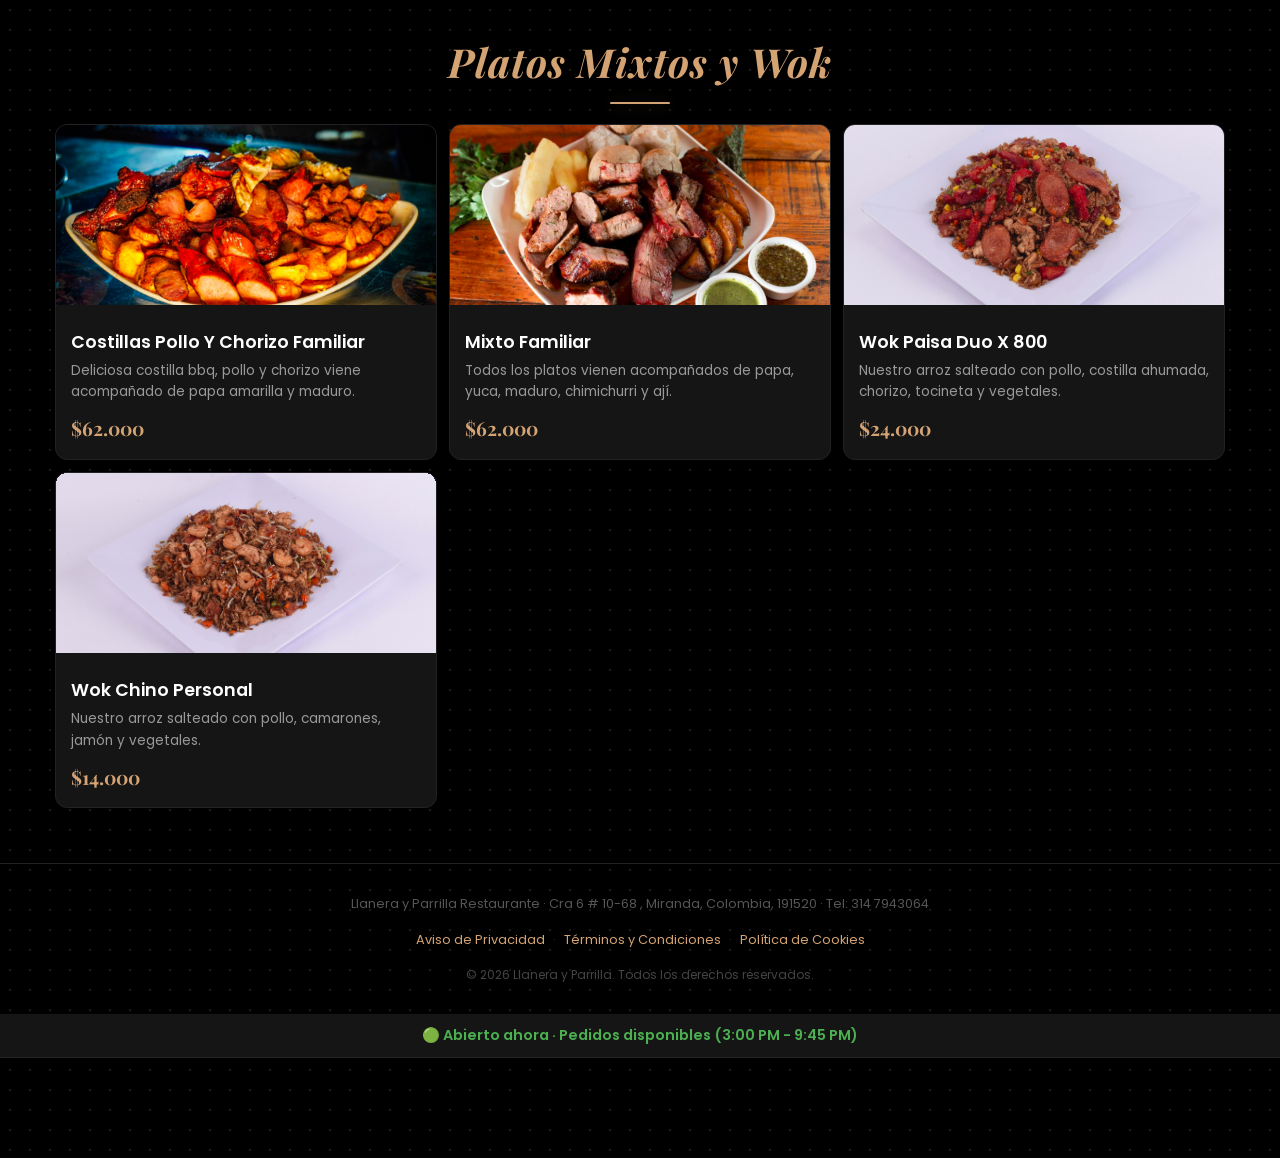
==== commit 02e43388: "modificacion de fondo de la carta" ====
--- a/index.html
+++ b/index.html
@@ -17,6 +17,14 @@
     <link rel="icon" href="./logo.webp" type="image/webp">
 </head>
 <body>
+
+    <!-- FONDO DE LLAMAS -->
+    <div id="fondo-llamas">
+        <div class="llama llama-1"></div>
+        <div class="llama llama-2"></div>
+        <div class="llama llama-3"></div>
+        <div class="llama llama-4"></div>
+    </div>
 
     <!-- CABECERA CON LOGO -->
     <header>
--- a/style.css
+++ b/style.css
@@ -1,6 +1,6 @@
 /* --- VARIABLES DE ESTILO STEAKHOUSE --- */
 :root {
-    --color-fondo: #0a0a0a;
+    --color-fondo: #000;
     --color-tarjeta: #151515;
     --color-primario: #d4a373;
     --color-primario-hover: #c08c5a;
@@ -21,6 +21,121 @@
     background-image: radial-gradient(#1a1a1a 1px, transparent 1px);
     background-size: 20px 20px;
     padding-bottom: 100px; /* Espacio para el carrito flotante */
+    position: relative;
+}
+
+/* ============================================================= */
+/* FONDO DE LLAMAS REALISTAS - COBERTURA TOTAL                   */
+/* ============================================================= */
+
+/* Contenedor principal del fondo de llamas */
+#fondo-llamas {
+    position: fixed;
+    top: 0;
+    left: 0;
+    width: 100%;
+    height: 100vh; /* ← CUBRE TODA LA PANTALLA */
+    z-index: -1;
+    overflow: hidden;
+    pointer-events: none;
+    background: #000; /* Base negra */
+}
+
+/* Cada llama */
+.llama {
+    position: absolute;
+    bottom: -10%;
+    border-radius: 50% 50% 25% 25% / 70% 70% 30% 30%;
+    filter: blur(8px); /* ← Blur reducido para un 80% de nitidez */
+    transform-origin: bottom center;
+    will-change: transform, opacity;
+    opacity: 0.55;
+}
+
+/* --- LLAMA 1: Izquierda grande --- */
+.llama-1 {
+    left: -5%;
+    width: 40vw;
+    height: 90vh; /* ← MÁS ALTA para que suba por toda la pantalla */
+    background: radial-gradient(
+        ellipse at 50% 100%,
+        #ffdd33 0%,
+        #ff8800 15%,
+        #ee3300 35%,
+        #660000 65%,
+        transparent 90%
+    );
+    animation: llamaLenta 10s ease-in-out infinite alternate;
+}
+
+/* --- LLAMA 2: Centro-izquierda --- */
+.llama-2 {
+    left: 15%;
+    width: 35vw;
+    height: 80vh;
+    background: radial-gradient(
+        ellipse at 50% 100%,
+        #ffcc22 0%,
+        #ff7700 18%,
+        #dd2200 40%,
+        #550000 70%,
+        transparent 95%
+    );
+    animation: llamaLenta 12s ease-in-out infinite alternate;
+    animation-delay: -3s;
+}
+
+/* --- LLAMA 3: Centro-derecha --- */
+.llama-3 {
+    right: 15%;
+    width: 37vw;
+    height: 85vh;
+    background: radial-gradient(
+        ellipse at 50% 100%,
+        #ffdd33 0%,
+        #ff8800 15%,
+        #ee3300 38%,
+        #660000 68%,
+        transparent 92%
+    );
+    animation: llamaLenta 11s ease-in-out infinite alternate;
+    animation-delay: -5s;
+}
+
+/* --- LLAMA 4: Derecha grande --- */
+.llama-4 {
+    right: -5%;
+    width: 40vw;
+    height: 90vh;
+    background: radial-gradient(
+        ellipse at 50% 100%,
+        #ffcc22 0%,
+        #ff7700 18%,
+        #dd2200 40%,
+        #550000 70%,
+        transparent 95%
+    );
+    animation: llamaLenta 13s ease-in-out infinite alternate;
+    animation-delay: -2s;
+}
+
+/* --- Capa de transición: hace que la parte de arriba sea más oscura --- */
+#fondo-llamas::after {
+    content: '';
+    position: absolute;
+    top: 0;
+    left: 0;
+    width: 100%;
+    height: 100%;
+    background: linear-gradient(
+        180deg,
+        rgba(0, 0, 0, 0.95) 0%,     /* Arriba: casi negro */
+        rgba(0, 0, 0, 0.75) 30%,    /* Transición suave */
+        rgba(0, 0, 0, 0.4) 60%,     /* Se aclara */
+        rgba(0, 0, 0, 0) 100%       /* Abajo: deja ver las llamas */
+    );
+    pointer-events: none;
+    z-index: 2;
 }
 
 /* --- CABECERA --- */
@@ -30,6 +145,7 @@
     border-bottom: 2px solid var(--color-primario);
     position: sticky; top: 0; z-index: 1000;
     box-shadow: 0 4px 20px rgba(0,0,0,0.8);
+    z-index: 1000;
 }
 header img {
     max-width: 160px; height: auto; display: block; margin: 0 auto;
@@ -105,7 +221,7 @@
 #overlay.visible { opacity: 1; visibility: visible; }
 
 /* --- CONTENEDOR --- */
-.container { max-width: 1200px; margin: 0 auto; padding: 15px; }
+.container { max-width: 1200px; margin: 0 auto; padding: 15px; position: relative; z-index: 1; }
 
 /* --- TÍTULOS DE SECCIÓN --- */
 .seccion-titulo {
@@ -423,6 +539,8 @@
     font-size: 0.8rem;
     border-top: 1px solid #222;
     margin-top: 40px;
+    position: relative;
+    z-index: 1;
 }
 .footer-legal {
     margin-top: 15px;
@@ -596,4 +714,51 @@
     .grid-platos { grid-template-columns: repeat(3, 1fr); }
     .modal-contenido { max-width: 600px; }
     .modal-imagen { height: 320px; }
+}
+
+/* ============================================================= */
+/* ANIMACIÓN SUAVE DE LAS LLAMAS                                 */
+/* ============================================================= */
+
+@keyframes llamaLenta {
+    0% {
+        transform: scaleY(1) scaleX(1) translateY(0) rotate(0deg);
+        opacity: 0.5;
+    }
+    50% {
+        transform: scaleY(1.06) scaleX(0.98) translateY(-20px) rotate(-1deg);
+        opacity: 0.7;
+    }
+    100% {
+        transform: scaleY(1.03) scaleX(1.01) translateY(-10px) rotate(1deg);
+        opacity: 0.55;
+    }
+}
+
+/* ============================================================= */
+/* AJUSTES PARA CELULARES                                        */
+/* ============================================================= */
+
+@media (max-width: 600px) {
+    .llama {
+        filter: blur(5px); /* ← Un poco más de blur en celular por rendimiento */
+        opacity: 0.5;
+    }
+    
+    .llama-1, .llama-4 {
+        width: 55vw;
+        height: 80vh;
+    }
+    
+    .llama-2, .llama-3 {
+        width: 50vw;
+        height: 75vh;
+    }
+}
+
+/* Respetar la preferencia del usuario de reducir movimiento */
+@media (prefers-reduced-motion: reduce) {
+    .llama {
+        animation: none;
+    }
 }
